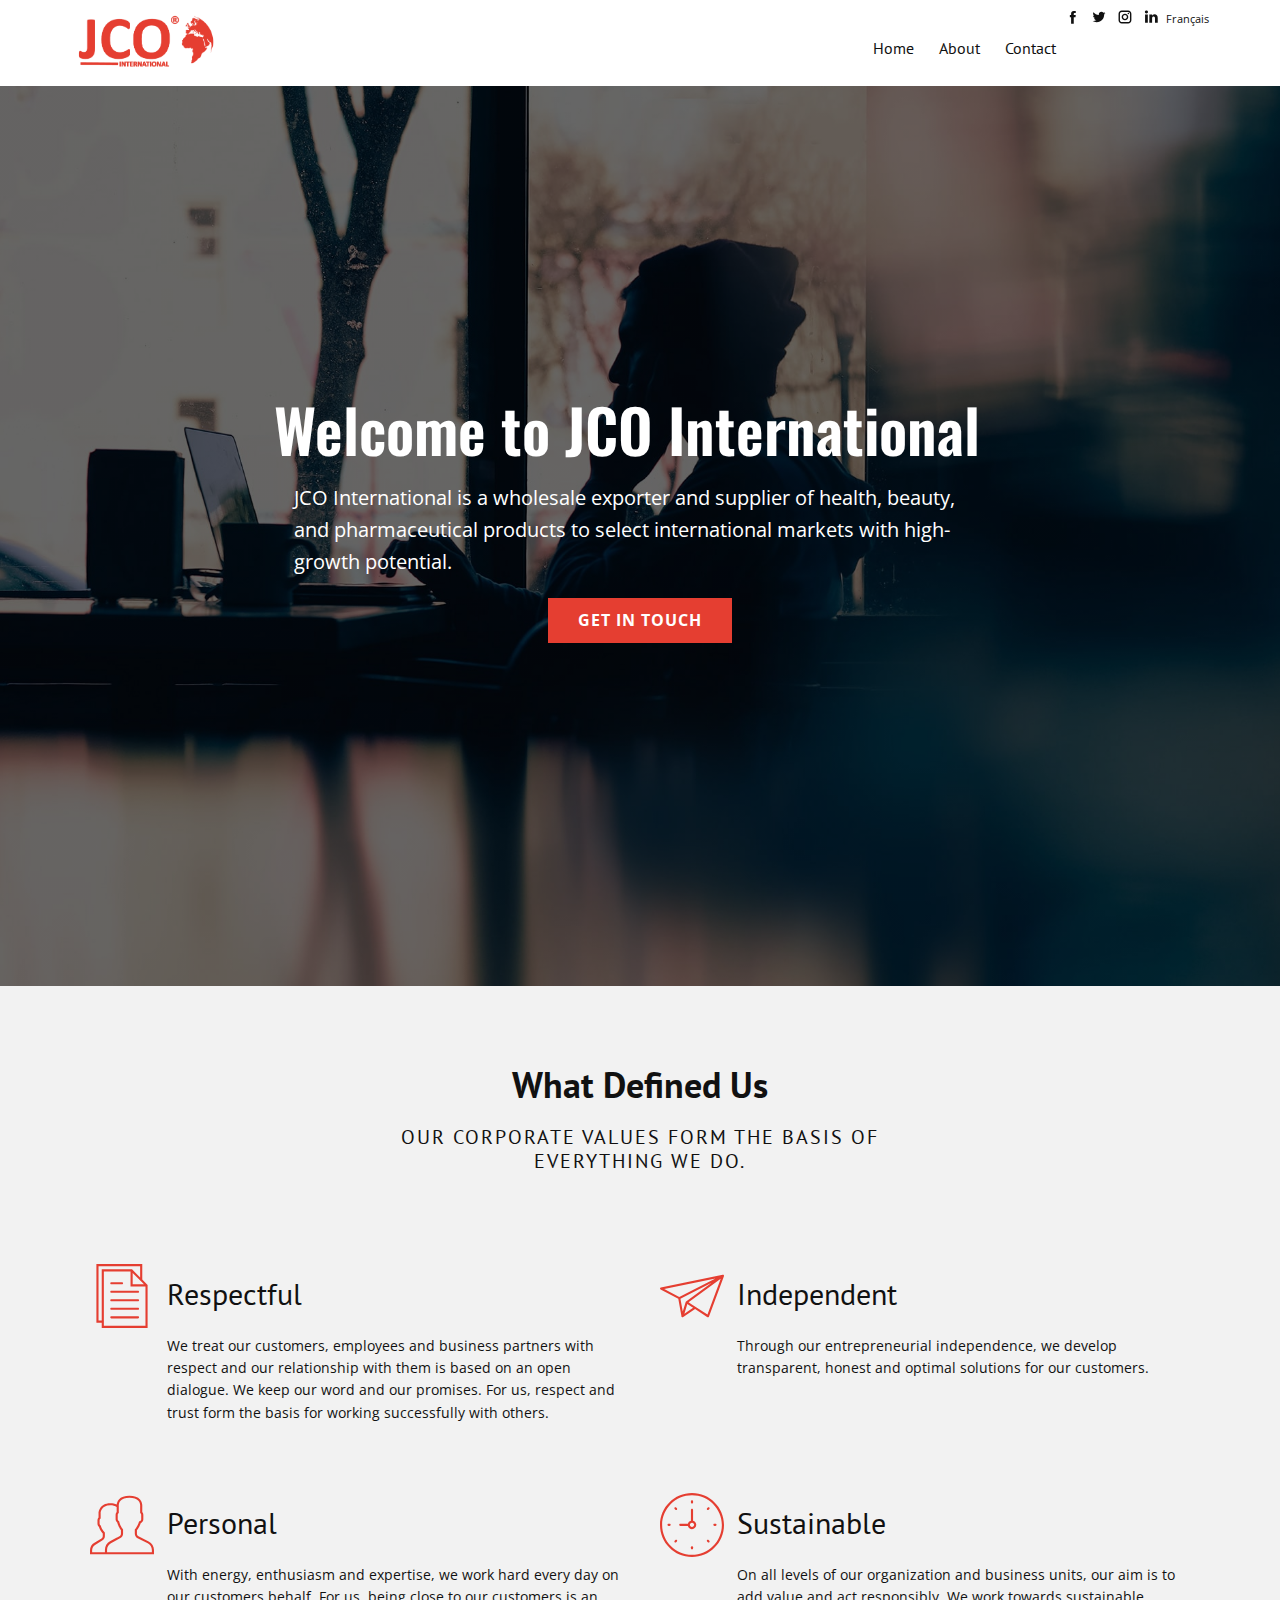
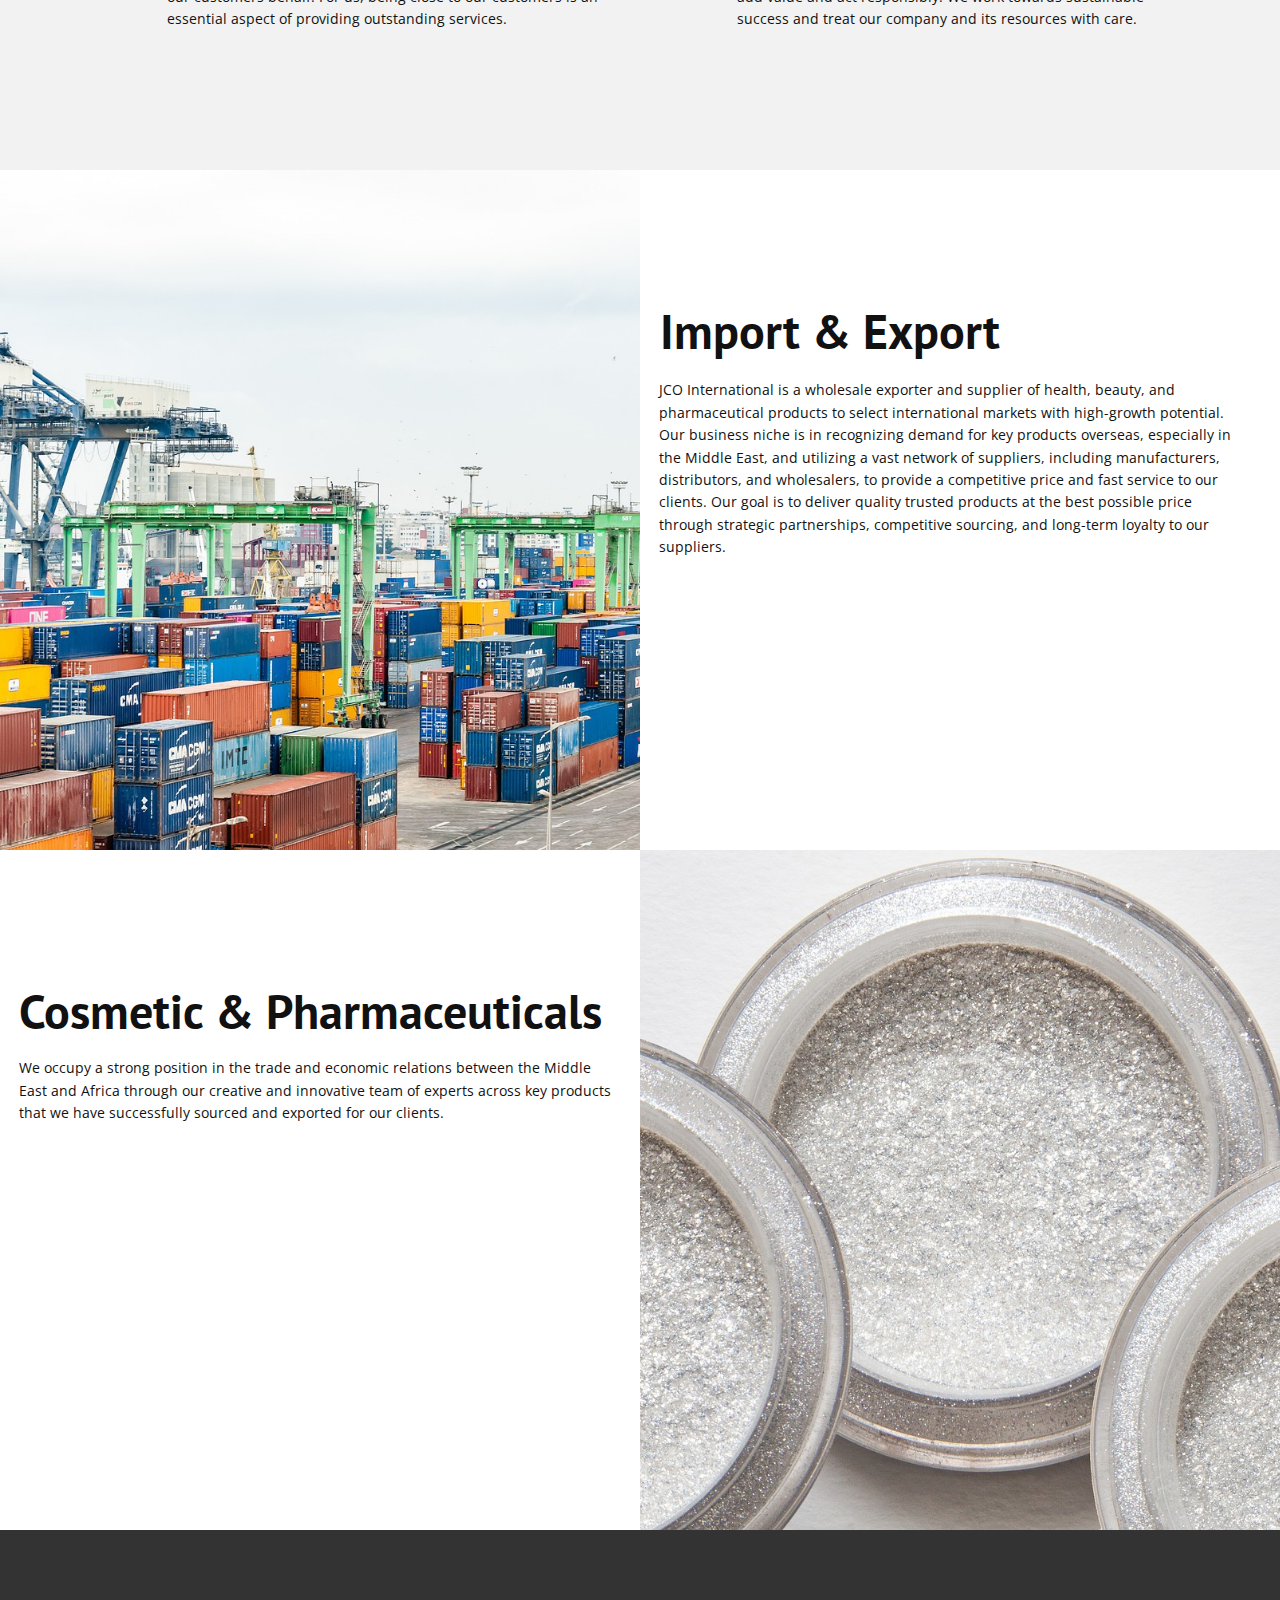
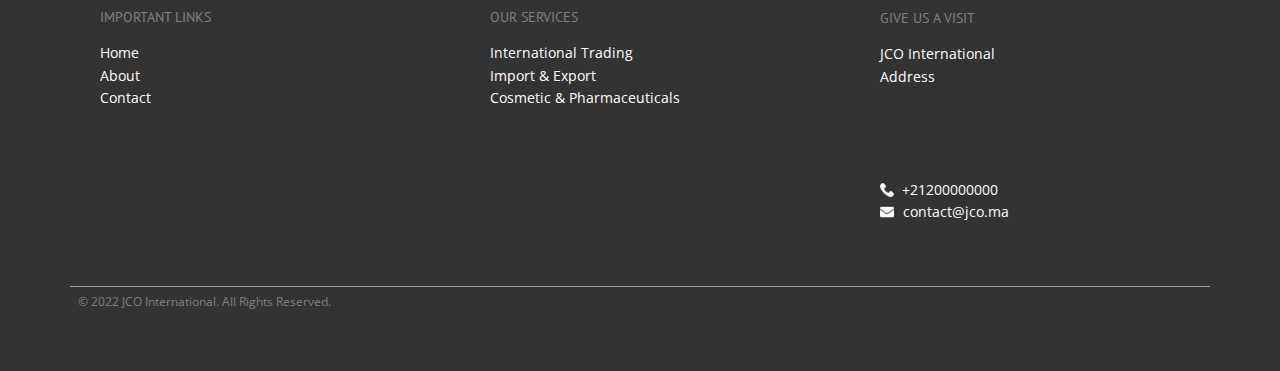
==== about.html @ 20c89792 "Update header" ====
<!DOCTYPE html>
<html style="font-size: 16px;">
  <head>
    <meta name="viewport" content="width=device-width, initial-scale=1.0">
    <meta charset="utf-8">
    <meta name="keywords" content="">
    <meta name="description" content="">
    <meta name="page_type" content="np-template-header-footer-from-plugin">
    <title>JCO International - About</title>
    <link rel="stylesheet" href="nicepage.css" media="screen">
<link rel="stylesheet" href="about.css" media="screen">
    <script class="u-script" type="text/javascript" src="jquery.js" defer=""></script>
    <script class="u-script" type="text/javascript" src="nicepage.js" defer=""></script>
    <link rel="icon" href="images/favicon.ico">
    <link id="u-theme-google-font" rel="stylesheet" href="https://fonts.googleapis.com/css?family=PT+Sans:400,400i,700,700i|Open+Sans:300,300i,400,400i,500,500i,600,600i,700,700i,800,800i">
    <link id="u-page-google-font" rel="stylesheet" href="https://fonts.googleapis.com/css?family=Oswald:200,300,400,500,600,700|PT+Sans:400,400i,700,700i">
    
    
    
    
    
    <script type="application/ld+json">{
		"@context": "http://schema.org",
		"@type": "Organization",
		"name": "jco-ma",
		"logo": "images/logo-globe-red.png",
		"sameAs": []
}</script>
    <meta name="theme-color" content="#e53e31">
    <meta property="og:title" content="JCO International - About">
    <meta property="og:description" content="">
    <meta property="og:type" content="website">
  </head>
  <body class="u-body u-xl-mode"><header class="u-clearfix u-header u-sticky u-sticky-fe37 u-white u-header" id="sec-abe6"><div class="u-clearfix u-sheet u-sheet-1">
        <div class="u-social-icons u-spacing-10 u-social-icons-1">
          <a class="u-social-url" target="_blank" href=""><span class="u-icon u-icon-circle u-social-facebook u-social-icon u-icon-1"><svg class="u-svg-link" preserveAspectRatio="xMidYMin slice" viewBox="0 0 112.2 112.2"><use xmlns:xlink="http://www.w3.org/1999/xlink" xlink:href="#svg-a8d7"></use></svg><svg x="0px" y="0px" viewBox="0 0 112.2 112.2" enable-background="new 0 0 112.2 112.2" xml:space="preserve" id="svg-a8d7" class="u-svg-content"><path d="M75.5,28.8H65.4c-1.5,0-4,0.9-4,4.3v9.4h13.9l-1.5,15.8H61.4v45.1H42.8V58.3h-8.8V42.4h8.8V32.2 c0-7.4,3.4-18.8,18.8-18.8h13.8v15.4H75.5z"></path></svg></span>
          </a>
          <a class="u-social-url" target="_blank" href=""><span class="u-icon u-icon-circle u-social-icon u-social-twitter u-icon-2"><svg class="u-svg-link" preserveAspectRatio="xMidYMin slice" viewBox="0 0 112.2 112.2"><use xmlns:xlink="http://www.w3.org/1999/xlink" xlink:href="#svg-d6cc"></use></svg><svg x="0px" y="0px" viewBox="0 0 112.2 112.2" enable-background="new 0 0 112.2 112.2" xml:space="preserve" id="svg-d6cc" class="u-svg-content"><path d="M92.2,38.2c0,0.8,0,1.6,0,2.3c0,24.3-18.6,52.4-52.6,52.4c-10.6,0.1-20.2-2.9-28.5-8.2 c1.4,0.2,2.9,0.2,4.4,0.2c8.7,0,16.7-2.9,23-7.9c-8.1-0.2-14.9-5.5-17.3-12.8c1.1,0.2,2.4,0.2,3.4,0.2c1.6,0,3.3-0.2,4.8-0.7 c-8.4-1.6-14.9-9.2-14.9-18c0-0.2,0-0.2,0-0.2c2.5,1.4,5.4,2.2,8.4,2.3c-5-3.3-8.3-8.9-8.3-15.4c0-3.4,1-6.5,2.5-9.2 c9.1,11.1,22.7,18.5,38,19.2c-0.2-1.4-0.4-2.8-0.4-4.3c0.1-10,8.3-18.2,18.5-18.2c5.4,0,10.1,2.2,13.5,5.7c4.3-0.8,8.1-2.3,11.7-4.5 c-1.4,4.3-4.3,7.9-8.1,10.1c3.7-0.4,7.3-1.4,10.6-2.9C98.9,32.3,95.7,35.5,92.2,38.2z"></path></svg></span>
          </a>
          <a class="u-social-url" target="_blank" href=""><span class="u-icon u-icon-circle u-social-icon u-social-instagram u-icon-3"><svg class="u-svg-link" preserveAspectRatio="xMidYMin slice" viewBox="0 0 112.2 112.2"><use xmlns:xlink="http://www.w3.org/1999/xlink" xlink:href="#svg-2a62"></use></svg><svg x="0px" y="0px" viewBox="0 0 112.2 112.2" enable-background="new 0 0 112.2 112.2" xml:space="preserve" id="svg-2a62" class="u-svg-content"><path d="M55.9,32.9c-12.8,0-23.2,10.4-23.2,23.2s10.4,23.2,23.2,23.2s23.2-10.4,23.2-23.2S68.7,32.9,55.9,32.9z M55.9,69.4c-7.4,0-13.3-6-13.3-13.3c-0.1-7.4,6-13.3,13.3-13.3s13.3,6,13.3,13.3C69.3,63.5,63.3,69.4,55.9,69.4z"></path><path d="M79.7,26.8c-3,0-5.4,2.5-5.4,5.4s2.5,5.4,5.4,5.4c3,0,5.4-2.5,5.4-5.4S82.7,26.8,79.7,26.8z"></path><path d="M78.2,11H33.5C21,11,10.8,21.3,10.8,33.7v44.7c0,12.6,10.2,22.8,22.7,22.8h44.7c12.6,0,22.7-10.2,22.7-22.7 V33.7C100.8,21.1,90.6,11,78.2,11z M91,78.4c0,7.1-5.8,12.8-12.8,12.8H33.5c-7.1,0-12.8-5.8-12.8-12.8V33.7 c0-7.1,5.8-12.8,12.8-12.8h44.7c7.1,0,12.8,5.8,12.8,12.8V78.4z"></path></svg></span>
          </a>
          <a class="u-social-url" target="_blank" href=""><span class="u-icon u-icon-circle u-social-icon u-social-linkedin u-icon-4"><svg class="u-svg-link" preserveAspectRatio="xMidYMin slice" viewBox="0 0 112.2 112.2"><use xmlns:xlink="http://www.w3.org/1999/xlink" xlink:href="#svg-a691"></use></svg><svg x="0px" y="0px" viewBox="0 0 112.2 112.2" enable-background="new 0 0 112.2 112.2" xml:space="preserve" id="svg-a691" class="u-svg-content"><path d="M33.8,96.8H14.5v-58h19.3V96.8z M24.1,30.9L24.1,30.9c-6.6,0-10.8-4.5-10.8-10.1c0-5.8,4.3-10.1,10.9-10.1 S34.9,15,35.1,20.8C35.1,26.4,30.8,30.9,24.1,30.9z M103.3,96.8H84.1v-31c0-7.8-2.7-13.1-9.8-13.1c-5.3,0-8.5,3.6-9.9,7.1 c-0.6,1.3-0.6,3-0.6,4.8V97H44.5c0,0,0.3-52.6,0-58h19.3v8.2c2.6-3.9,7.2-9.6,17.4-9.6c12.7,0,22.2,8.4,22.2,26.1V96.8z"></path></svg></span>
          </a>
        </div>
        <a href="/" class="u-active-none u-border-none u-btn u-button-link u-button-style u-hover-none u-none u-btn-1">Français</a>
        <a href="/" class="u-image u-logo u-image-1" data-image-width="1685" data-image-height="687" title="JCO International">
          <img src="images/logo-globe-red.png" class="u-logo-image u-logo-image-1">
        </a>
        <nav class="u-align-left u-menu u-menu-dropdown u-offcanvas u-menu-1">
          <div class="menu-collapse u-custom-font u-font-pt-sans" style="">
            <a class="u-button-style u-custom-text-hover-color u-nav-link" href="#" style="padding: 4px 10px; font-size: calc(1em + 8px);">
              <svg class="u-svg-link" preserveAspectRatio="xMidYMin slice" viewBox="0 0 302 302" style=""><use xmlns:xlink="http://www.w3.org/1999/xlink" xlink:href="#svg-bc4f"></use></svg>
              <svg xmlns="http://www.w3.org/2000/svg" xmlns:xlink="http://www.w3.org/1999/xlink" version="1.1" id="svg-bc4f" x="0px" y="0px" viewBox="0 0 302 302" style="enable-background:new 0 0 302 302;" xml:space="preserve" class="u-svg-content"><g><rect y="36" width="302" height="30"></rect><rect y="236" width="302" height="30"></rect><rect y="136" width="302" height="30"></rect>
</g><g></g><g></g><g></g><g></g><g></g><g></g><g></g><g></g><g></g><g></g><g></g><g></g><g></g><g></g><g></g></svg>
            </a>
          </div>
          <div class="u-custom-menu u-nav-container">
            <ul class="u-custom-font u-font-pt-sans u-nav u-spacing-25 u-unstyled u-nav-1"><li class="u-nav-item"><a class="u-button-style u-nav-link" href="index.html" style="padding: 8px 0px;">Home</a>
</li><li class="u-nav-item"><a class="u-button-style u-nav-link" href="about.html" style="padding: 8px 0px;">About</a>
</li><li class="u-nav-item"><a class="u-button-style u-nav-link" href="contact.html" style="padding: 8px 0px;">Contact</a>
</li></ul>
          </div>
          <div class="u-custom-menu u-nav-container-collapse">
            <div class="u-align-center u-black u-container-style u-inner-container-layout u-opacity u-opacity-95 u-sidenav">
              <div class="u-inner-container-layout u-sidenav-overflow">
                <div class="u-menu-close"></div>
                <ul class="u-align-center u-nav u-popupmenu-items u-unstyled u-nav-2"><li class="u-nav-item"><a class="u-button-style u-nav-link" href="index.html">Home</a>
</li><li class="u-nav-item"><a class="u-button-style u-nav-link" href="about.html">About</a>
</li><li class="u-nav-item"><a class="u-button-style u-nav-link" href="contact.html">Contact</a>
</li></ul>
              </div>
            </div>
            <div class="u-black u-menu-overlay u-opacity u-opacity-70"></div>
          </div>
        </nav>
      </div><style class="u-sticky-style" data-style-id="fe37">.u-sticky-fixed.u-sticky-fe37:before, .u-body.u-sticky-fixed .u-sticky-fe37:before {
border-width: 1px !important; border-color: #eaeaea !important; borders: bottom !important
}</style></header> 
    <section class="u-clearfix u-image u-shading u-valign-middle-md u-valign-middle-sm u-valign-middle-xs u-section-1" id="sec-d213" data-image-width="1980" data-image-height="1320">
      <div class="u-clearfix u-sheet u-valign-middle u-sheet-1">
        <div class="u-align-left u-container-style u-expanded-width-xs u-group u-group-1">
          <div class="u-container-layout u-container-layout-1">
            <h1 class="u-custom-font u-font-oswald u-text u-title u-text-1">Welcome to JCO International</h1>
            <p class="u-large-text u-text u-text-variant u-text-2"> JCO International is a wholesale exporter and supplier of health, beauty, and pharmaceutical products to select international markets with high-growth potential.</p>
            <a href="contact.html" data-page-id="67219353" class="u-btn u-button-style u-hover-palette-1-dark-1 u-palette-1-base u-btn-1">Get in touch</a>
          </div>
        </div>
      </div>
    </section>
    <section class="u-clearfix u-grey-5 u-section-2" id="sec-77ea">
      <div class="u-clearfix u-sheet u-sheet-1">
        <div class="u-align-center u-container-style u-group u-group-1">
          <div class="u-container-layout u-valign-middle u-container-layout-1">
            <h2 class="u-text u-text-1"> What Defined Us</h2>
            <h4 class="u-text u-text-2">Our corporate values form the basis of everything we do.</h4>
          </div>
        </div>
        <div class="u-clearfix u-expanded-width u-layout-wrap u-layout-wrap-1">
          <div class="u-layout">
            <div class="u-layout-col">
              <div class="u-size-30">
                <div class="u-layout-row">
                  <div class="u-container-style u-layout-cell u-left-cell u-size-30 u-layout-cell-1">
                    <div class="u-container-layout u-valign-top"><span class="u-icon u-icon-circle u-text-palette-1-base u-icon-1"><svg class="u-svg-link" preserveAspectRatio="xMidYMin slice" viewBox="0 0 60 60" style=""><use xmlns:xlink="http://www.w3.org/1999/xlink" xlink:href="#svg-6475"></use></svg><svg class="u-svg-content" viewBox="0 0 60 60" x="0px" y="0px" id="svg-6475" style="enable-background:new 0 0 60 60;"><g><path d="M45,25H20c-0.552,0-1,0.447-1,1s0.448,1,1,1h25c0.552,0,1-0.447,1-1S45.552,25,45,25z"></path><path d="M20,19h10c0.552,0,1-0.447,1-1s-0.448-1-1-1H20c-0.552,0-1,0.447-1,1S19.448,19,20,19z"></path><path d="M45,33H20c-0.552,0-1,0.447-1,1s0.448,1,1,1h25c0.552,0,1-0.447,1-1S45.552,33,45,33z"></path><path d="M45,41H20c-0.552,0-1,0.447-1,1s0.448,1,1,1h25c0.552,0,1-0.447,1-1S45.552,41,45,41z"></path><path d="M45,49H20c-0.552,0-1,0.447-1,1s0.448,1,1,1h25c0.552,0,1-0.447,1-1S45.552,49,45,49z"></path><path d="M49,14.586V0H6v55h5v5h43V19.586L49,14.586z M40,8.414l9,9L50.586,19H40V8.414z M8,53V2h39v10.586L39.414,5H11v48H8z    M13,58v-3V7h25v14h14v37H13z"></path>
</g></svg></span>
                      <h2 class="u-text u-text-3">Respectful</h2>
                      <p class="u-text u-text-4">We treat our customers, employees and business partners with respect and our relationship with them is based on an open dialogue. We keep our word and our promises. For us, respect and trust form the basis for working
                                            successfully with others.</p>
                    </div>
                  </div>
                  <div class="u-container-style u-layout-cell u-right-cell u-size-30 u-layout-cell-2">
                    <div class="u-container-layout u-valign-top"><span class="u-icon u-icon-circle u-text-palette-1-base u-icon-2"><svg class="u-svg-link" preserveAspectRatio="xMidYMin slice" viewBox="0 0 60.062 60.062" style=""><use xmlns:xlink="http://www.w3.org/1999/xlink" xlink:href="#svg-dc50"></use></svg><svg class="u-svg-content" viewBox="0 0 60.062 60.062" x="0px" y="0px" id="svg-dc50" style="enable-background:new 0 0 60.062 60.062;"><path d="M60.046,11.196c0.004-0.024,0.011-0.048,0.013-0.072c0.007-0.074-0.001-0.149-0.01-0.224  c-0.002-0.019,0.001-0.037-0.002-0.056c-0.018-0.099-0.051-0.196-0.1-0.289c-0.008-0.016-0.019-0.031-0.028-0.047  c-0.002-0.002-0.002-0.005-0.003-0.008c-0.001-0.002-0.004-0.003-0.005-0.006c-0.007-0.011-0.013-0.023-0.02-0.033  c-0.062-0.091-0.137-0.166-0.221-0.23c-0.019-0.014-0.041-0.022-0.061-0.035c-0.074-0.049-0.152-0.089-0.236-0.116  c-0.037-0.012-0.074-0.018-0.112-0.025c-0.073-0.015-0.146-0.022-0.222-0.02c-0.04,0.001-0.078,0.003-0.118,0.009  c-0.026,0.004-0.051,0-0.077,0.006L0.798,22.046c-0.413,0.086-0.729,0.421-0.788,0.839s0.15,0.828,0.523,1.025l16.632,8.773  l2.917,16.187c-0.002,0.012,0.001,0.025,0,0.037c-0.01,0.08-0.011,0.158-0.001,0.237c0.005,0.04,0.01,0.078,0.02,0.117  c0.023,0.095,0.06,0.184,0.11,0.268c0.01,0.016,0.01,0.035,0.021,0.051c0.003,0.005,0.008,0.009,0.012,0.013  c0.013,0.019,0.031,0.034,0.046,0.053c0.047,0.058,0.096,0.111,0.152,0.156c0.009,0.007,0.015,0.018,0.025,0.025  c0.015,0.011,0.032,0.014,0.047,0.024c0.061,0.04,0.124,0.073,0.191,0.099c0.027,0.01,0.052,0.022,0.08,0.03  c0.09,0.026,0.183,0.044,0.277,0.044c0.001,0,0.002,0,0.003,0h0c0,0,0,0,0,0c0.004,0,0.008-0.002,0.012-0.002  c0.017,0.001,0.034,0.002,0.051,0.002c0.277,0,0.527-0.124,0.712-0.315l11.079-7.386l11.6,7.54c0.164,0.106,0.354,0.161,0.545,0.161  c0.105,0,0.212-0.017,0.315-0.051c0.288-0.096,0.518-0.318,0.623-0.604l13.996-37.989c0.013-0.034,0.024-0.069,0.033-0.105  c0.004-0.015,0.005-0.03,0.008-0.044C60.042,11.22,60.044,11.208,60.046,11.196z M48.464,17.579L24.471,35.22  c-0.039,0.029-0.07,0.065-0.104,0.099c-0.013,0.012-0.026,0.022-0.037,0.035c-0.021,0.023-0.04,0.046-0.059,0.071  c-0.018,0.024-0.032,0.049-0.048,0.074c-0.037,0.06-0.068,0.122-0.092,0.188c-0.005,0.013-0.013,0.023-0.017,0.036  c-0.001,0.004-0.005,0.006-0.006,0.01l-2.75,8.937l-2.179-12.091L48.464,17.579z M22.908,46.594l2.726-9.004l4.244,2.759  l1.214,0.789l-4.124,2.749L22.908,46.594z M52.044,13.498L18.071,30.899l-14.14-7.458L52.044,13.498z M44.559,47.504L29.154,37.492  l-2.333-1.517l30.154-22.172L44.559,47.504z"></path></svg></span>
                      <h2 class="u-text u-text-5">Independent</h2>
                      <p class="u-text u-text-6">Through our entrepreneurial independence, we develop transparent, honest and optimal solutions for our customers.</p>
                    </div>
                  </div>
                </div>
              </div>
              <div class="u-size-30">
                <div class="u-layout-row">
                  <div class="u-container-style u-layout-cell u-left-cell u-size-30 u-layout-cell-3">
                    <div class="u-container-layout u-valign-top"><span class="u-icon u-icon-circle u-text-palette-1-base u-icon-3"><svg class="u-svg-link" preserveAspectRatio="xMidYMin slice" viewBox="0 0 60 60" style=""><use xmlns:xlink="http://www.w3.org/1999/xlink" xlink:href="#svg-55d1"></use></svg><svg class="u-svg-content" viewBox="0 0 60 60" x="0px" y="0px" id="svg-55d1" style="enable-background:new 0 0 60 60;"><path d="M55.014,45.389l-9.553-4.776C44.56,40.162,44,39.256,44,38.248v-3.381c0.229-0.28,0.47-0.599,0.719-0.951  c1.239-1.75,2.232-3.698,2.954-5.799C49.084,27.47,50,26.075,50,24.5v-4c0-0.963-0.36-1.896-1-2.625v-5.319  c0.056-0.55,0.276-3.824-2.092-6.525C44.854,3.688,41.521,2.5,37,2.5s-7.854,1.188-9.908,3.53c-1.435,1.637-1.918,3.481-2.064,4.805  C23.314,9.949,21.294,9.5,19,9.5c-10.389,0-10.994,8.855-11,9v4.579c-0.648,0.706-1,1.521-1,2.33v3.454  c0,1.079,0.483,2.085,1.311,2.765c0.825,3.11,2.854,5.46,3.644,6.285v2.743c0,0.787-0.428,1.509-1.171,1.915l-6.653,4.173  C1.583,48.134,0,50.801,0,53.703V57.5h14h2h44v-4.043C60,50.019,58.089,46.927,55.014,45.389z M14,53.262V55.5H2v-1.797  c0-2.17,1.184-4.164,3.141-5.233l6.652-4.173c1.333-0.727,2.161-2.121,2.161-3.641v-3.591l-0.318-0.297  c-0.026-0.024-2.683-2.534-3.468-5.955l-0.091-0.396l-0.342-0.22C9.275,29.899,9,29.4,9,28.863v-3.454  c0-0.36,0.245-0.788,0.671-1.174L10,23.938l-0.002-5.38C10.016,18.271,10.537,11.5,19,11.5c2.393,0,4.408,0.553,6,1.644v4.731  c-0.64,0.729-1,1.662-1,2.625v4c0,0.304,0.035,0.603,0.101,0.893c0.027,0.116,0.081,0.222,0.118,0.334  c0.055,0.168,0.099,0.341,0.176,0.5c0.001,0.002,0.002,0.003,0.003,0.005c0.256,0.528,0.629,1,1.099,1.377  c0.005,0.019,0.011,0.036,0.016,0.054c0.06,0.229,0.123,0.457,0.191,0.68l0.081,0.261c0.014,0.046,0.031,0.093,0.046,0.139  c0.035,0.108,0.069,0.215,0.105,0.321c0.06,0.175,0.123,0.356,0.196,0.553c0.031,0.082,0.065,0.156,0.097,0.237  c0.082,0.209,0.164,0.411,0.25,0.611c0.021,0.048,0.039,0.1,0.06,0.147l0.056,0.126c0.026,0.058,0.053,0.11,0.079,0.167  c0.098,0.214,0.194,0.421,0.294,0.621c0.016,0.032,0.031,0.067,0.047,0.099c0.063,0.125,0.126,0.243,0.189,0.363  c0.108,0.206,0.214,0.4,0.32,0.588c0.052,0.092,0.103,0.182,0.154,0.269c0.144,0.246,0.281,0.472,0.414,0.682  c0.029,0.045,0.057,0.092,0.085,0.135c0.242,0.375,0.452,0.679,0.626,0.916c0.046,0.063,0.086,0.117,0.125,0.17  c0.022,0.029,0.052,0.071,0.071,0.097v3.309c0,0.968-0.528,1.856-1.377,2.32l-2.646,1.443l-0.461-0.041l-0.188,0.395l-5.626,3.069  C15.801,46.924,14,49.958,14,53.262z M58,55.5H16v-2.238c0-2.571,1.402-4.934,3.659-6.164l8.921-4.866  C30.073,41.417,31,39.854,31,38.155v-4.018v-0.001l-0.194-0.232l-0.038-0.045c-0.002-0.003-0.064-0.078-0.165-0.21  c-0.006-0.008-0.012-0.016-0.019-0.024c-0.053-0.069-0.115-0.152-0.186-0.251c-0.001-0.002-0.002-0.003-0.003-0.005  c-0.149-0.207-0.336-0.476-0.544-0.8c-0.005-0.007-0.009-0.015-0.014-0.022c-0.098-0.153-0.202-0.32-0.308-0.497  c-0.008-0.013-0.016-0.026-0.024-0.04c-0.226-0.379-0.466-0.808-0.705-1.283c0,0-0.001-0.001-0.001-0.002  c-0.127-0.255-0.254-0.523-0.378-0.802l0,0c-0.017-0.039-0.035-0.077-0.052-0.116h0c-0.055-0.125-0.11-0.256-0.166-0.391  c-0.02-0.049-0.04-0.1-0.06-0.15c-0.052-0.131-0.105-0.263-0.161-0.414c-0.102-0.272-0.198-0.556-0.29-0.849l-0.055-0.178  c-0.006-0.02-0.013-0.04-0.019-0.061c-0.094-0.316-0.184-0.639-0.26-0.971l-0.091-0.396l-0.341-0.22  C26.346,25.803,26,25.176,26,24.5v-4c0-0.561,0.238-1.084,0.67-1.475L27,18.728V12.5v-0.354l-0.027-0.021  c-0.034-0.722,0.009-2.935,1.623-4.776C30.253,5.458,33.081,4.5,37,4.5c3.905,0,6.727,0.951,8.386,2.828  c1.947,2.201,1.625,5.017,1.623,5.041L47,18.728l0.33,0.298C47.762,19.416,48,19.939,48,20.5v4c0,0.873-0.572,1.637-1.422,1.899  l-0.498,0.153l-0.16,0.495c-0.669,2.081-1.622,4.003-2.834,5.713c-0.297,0.421-0.586,0.794-0.837,1.079L42,34.123v4.125  c0,1.77,0.983,3.361,2.566,4.153l9.553,4.776C56.513,48.374,58,50.78,58,53.457V55.5z"></path></svg></span>
                      <h2 class="u-text u-text-7">Personal</h2>
                      <p class="u-text u-text-8">With energy, enthusiasm and expertise, we work hard every day on our customers behalf. For us, being close to our customers is an essential aspect of providing outstanding services.</p>
                    </div>
                  </div>
                  <div class="u-container-style u-layout-cell u-right-cell u-size-30 u-layout-cell-4">
                    <div class="u-container-layout u-valign-top"><span class="u-icon u-icon-circle u-text-palette-1-base u-icon-4"><svg class="u-svg-link" preserveAspectRatio="xMidYMin slice" viewBox="0 0 60 60" style=""><use xmlns:xlink="http://www.w3.org/1999/xlink" xlink:href="#svg-e6ef"></use></svg><svg class="u-svg-content" viewBox="0 0 60 60" x="0px" y="0px" id="svg-e6ef" style="enable-background:new 0 0 60 60;"><g><path d="M30,0C13.458,0,0,13.458,0,30s13.458,30,30,30s30-13.458,30-30S46.542,0,30,0z M30,58C14.561,58,2,45.439,2,30   S14.561,2,30,2s28,12.561,28,28S45.439,58,30,58z"></path><path d="M31,26.021V15.879c0-0.553-0.448-1-1-1s-1,0.447-1,1v10.142c-1.399,0.364-2.494,1.459-2.858,2.858H19c-0.552,0-1,0.447-1,1   s0.448,1,1,1h7.142c0.447,1.72,2,3,3.858,3c2.206,0,4-1.794,4-4C34,28.02,32.72,26.468,31,26.021z M30,31.879c-1.103,0-2-0.897-2-2   s0.897-2,2-2s2,0.897,2,2S31.103,31.879,30,31.879z"></path><path d="M30,9.879c0.552,0,1-0.447,1-1v-1c0-0.553-0.448-1-1-1s-1,0.447-1,1v1C29,9.432,29.448,9.879,30,9.879z"></path><path d="M30,49.879c-0.552,0-1,0.447-1,1v1c0,0.553,0.448,1,1,1s1-0.447,1-1v-1C31,50.326,30.552,49.879,30,49.879z"></path><path d="M52,28.879h-1c-0.552,0-1,0.447-1,1s0.448,1,1,1h1c0.552,0,1-0.447,1-1S52.552,28.879,52,28.879z"></path><path d="M9,28.879H8c-0.552,0-1,0.447-1,1s0.448,1,1,1h1c0.552,0,1-0.447,1-1S9.552,28.879,9,28.879z"></path><path d="M44.849,13.615l-0.707,0.707c-0.391,0.391-0.391,1.023,0,1.414c0.195,0.195,0.451,0.293,0.707,0.293   s0.512-0.098,0.707-0.293l0.707-0.707c0.391-0.391,0.391-1.023,0-1.414S45.24,13.225,44.849,13.615z"></path><path d="M14.444,44.021l-0.707,0.707c-0.391,0.391-0.391,1.023,0,1.414c0.195,0.195,0.451,0.293,0.707,0.293   s0.512-0.098,0.707-0.293l0.707-0.707c0.391-0.391,0.391-1.023,0-1.414S14.834,43.631,14.444,44.021z"></path><path d="M45.556,44.021c-0.391-0.391-1.023-0.391-1.414,0s-0.391,1.023,0,1.414l0.707,0.707c0.195,0.195,0.451,0.293,0.707,0.293   s0.512-0.098,0.707-0.293c0.391-0.391,0.391-1.023,0-1.414L45.556,44.021z"></path><path d="M15.151,13.615c-0.391-0.391-1.023-0.391-1.414,0s-0.391,1.023,0,1.414l0.707,0.707c0.195,0.195,0.451,0.293,0.707,0.293   s0.512-0.098,0.707-0.293c0.391-0.391,0.391-1.023,0-1.414L15.151,13.615z"></path>
</g></svg></span>
                      <h2 class="u-text u-text-9">Sustainable</h2>
                      <p class="u-text u-text-10">On all levels of our organization and business units, our aim is to add value and act responsibly. We work towards sustainable success and treat our company and its resources with care.</p>
                    </div>
                  </div>
                </div>
              </div>
            </div>
          </div>
        </div>
      </div>
    </section>
    <section class="u-clearfix u-section-3" id="sec-861c">
      <div class="u-clearfix u-expanded-width u-layout-wrap u-layout-wrap-1">
        <div class="u-layout">
          <div class="u-layout-row">
            <div class="u-container-style u-image u-layout-cell u-left-cell u-size-30 u-image-1" data-image-width="1280" data-image-height="852">
              <div class="u-container-layout u-container-layout-1"></div>
            </div>
            <div class="u-container-style u-layout-cell u-right-cell u-size-30 u-layout-cell-2">
              <div class="u-container-layout u-container-layout-2">
                <h2 class="u-text u-text-1">Import &amp; Export</h2>
                <p class="u-text u-text-2"> JCO International is a wholesale exporter and supplier of health, beauty, and pharmaceutical products to select international markets with high-growth potential. Our business niche is in recognizing demand for key products overseas, especially in the Middle East, and utilizing a vast network of suppliers, including manufacturers, distributors, and wholesalers, to provide a competitive price and fast service to our clients.  Our goal is to deliver quality trusted products at the best possible price through strategic partnerships, competitive sourcing, and long-term loyalty to our suppliers. <br>
                </p>
              </div>
            </div>
          </div>
        </div>
      </div>
    </section>
    <section class="u-clearfix u-valign-middle-sm u-valign-middle-xs u-section-4" id="sec-414f">
      <div class="u-clearfix u-expanded-width u-layout-wrap u-layout-wrap-1">
        <div class="u-layout">
          <div class="u-layout-row">
            <div class="u-container-style u-layout-cell u-left-cell u-shape-rectangle u-size-30 u-layout-cell-1">
              <div class="u-container-layout u-container-layout-1">
                <h2 class="u-text u-text-1"> Cosmetic &amp; Pharmaceuticals</h2>
                <p class="u-text u-text-2"> We occupy a strong position in the trade and economic relations between the Middle East and Africa through our creative and innovative team of experts across key products that we have successfully sourced and exported for our clients.<br>
                </p>
              </div>
            </div>
            <div class="u-container-style u-image u-layout-cell u-right-cell u-size-30 u-image-1" data-image-width="150" data-image-height="100">
              <div class="u-container-layout u-container-layout-2"></div>
            </div>
          </div>
        </div>
      </div>
    </section>
    
    
    <footer class="u-clearfix u-footer u-grey-80" id="sec-b372"><div class="u-clearfix u-sheet u-sheet-1">
        <div class="u-clearfix u-expanded-width u-gutter-30 u-layout-wrap u-layout-wrap-1">
          <div class="u-gutter-0 u-layout">
            <div class="u-layout-row">
              <div class="u-align-left u-container-style u-layout-cell u-left-cell u-size-20 u-size-20-md u-layout-cell-1">
                <div class="u-container-layout u-valign-top u-container-layout-1"><!--position-->
                  <div data-position="" class="u-position u-position-1"><!--block-->
                    <div class="u-block">
                      <div class="u-block-container u-clearfix"><!--block_header-->
                        <h5 class="u-block-header u-text u-text-grey-50 u-text-1"><!--block_header_content--> IMPORTANT LINKS<br>
                          <br><!--/block_header_content-->
                        </h5><!--/block_header--><!--block_content-->
                        <div class="u-block-content u-text u-text-2"><!--block_content_content-->
                          <a href="index.html" data-page-id="212886528" class="u-active-none u-border-none u-btn u-button-link u-button-style u-hover-none u-none u-text-body-alt-color u-btn-1">Home</a>
                          <br>
                          <a href="about.html" data-page-id="93799523" class="u-active-none u-border-none u-btn u-button-link u-button-style u-hover-none u-none u-text-body-alt-color u-btn-2">About</a>
                          <br>
                          <a href="contact.html" data-page-id="67219353" class="u-active-none u-border-none u-btn u-button-link u-button-style u-hover-none u-none u-text-body-alt-color u-btn-3">Contact</a><!--/block_content_content-->
                        </div><!--/block_content-->
                      </div>
                    </div><!--/block-->
                  </div><!--/position-->
                </div>
              </div>
              <div class="u-align-left u-container-style u-layout-cell u-size-20 u-size-20-md u-layout-cell-2">
                <div class="u-container-layout u-valign-top u-container-layout-2"><!--position-->
                  <div data-position="" class="u-position u-position-2"><!--block-->
                    <div class="u-block">
                      <div class="u-block-container u-clearfix"><!--block_header-->
                        <h5 class="u-block-header u-text u-text-grey-50 u-text-3"><!--block_header_content--> OUR SERVICES<br>
                          <br><!--/block_header_content-->
                        </h5><!--/block_header--><!--block_content-->
                        <div class="u-block-content u-text u-text-4"><!--block_content_content-->International Trading<br>Import &amp; Export<br> Cosmetic &amp; Pharmaceuticals<br><!--/block_content_content-->
                        </div><!--/block_content-->
                      </div>
                    </div><!--/block-->
                  </div><!--/position-->
                </div>
              </div>
              <div class="u-align-left u-container-style u-layout-cell u-right-cell u-size-20 u-size-20-md u-layout-cell-3">
                <div class="u-container-layout u-container-layout-3"><!--position-->
                  <div data-position="" class="u-position u-position-3"><!--block-->
                    <div class="u-block">
                      <div class="u-block-container u-clearfix"><!--block_header-->
                        <h5 class="u-block-header u-text u-text-grey-50 u-text-5"><!--block_header_content--> GIVE US A VISIT<br>
                          <br><!--/block_header_content-->
                        </h5><!--/block_header--><!--block_content-->
                        <div class="u-block-content u-text u-text-6"><!--block_content_content-->JCO International<br>Address<br>
                          <br>
                          <br>
                          <br>
                          <br><!--/block_content_content-->
                        </div><!--/block_content-->
                      </div>
                    </div><!--/block-->
                  </div><!--/position-->
                  <div class="u-clearfix u-group-elements u-group-elements-1">
                    <p class="u-text u-text-7"> +21200000000</p><span class="u-align-left u-file-icon u-icon u-text-white u-icon-1"><img src="images/3.png" alt=""></span>
                  </div>
                  <p class="u-text u-text-default u-text-8"> contact@jco.ma</p><span class="u-file-icon u-icon u-text-white u-icon-2"><img src="images/4.png" alt=""></span>
                </div>
              </div>
            </div>
          </div>
        </div>
        <div class="u-border-1 u-border-white u-expanded-width u-line u-line-horizontal u-opacity u-opacity-50 u-line-1"></div>
        <p class="u-text u-text-default u-text-grey-50 u-text-9"> © 2022 JCO International. All Rights Reserved.</p>
      </div></footer>
  </body>
</html>
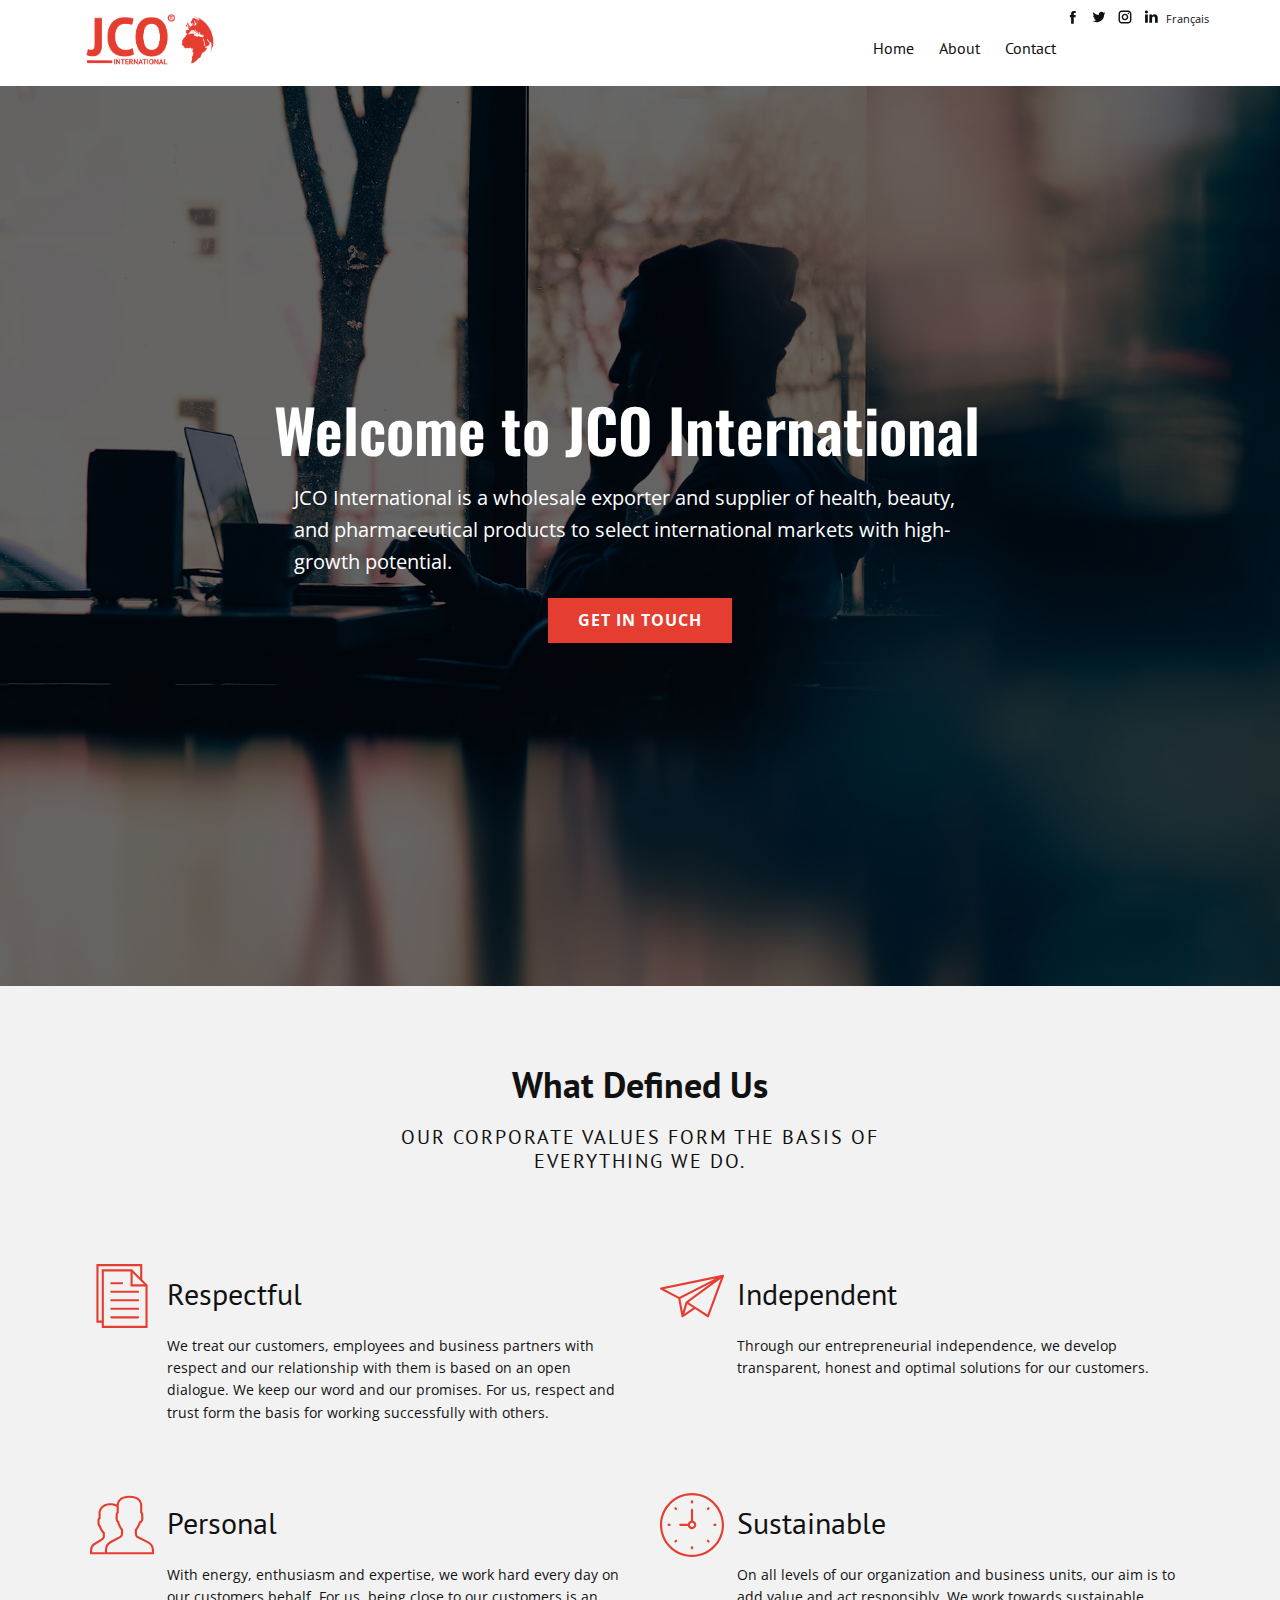
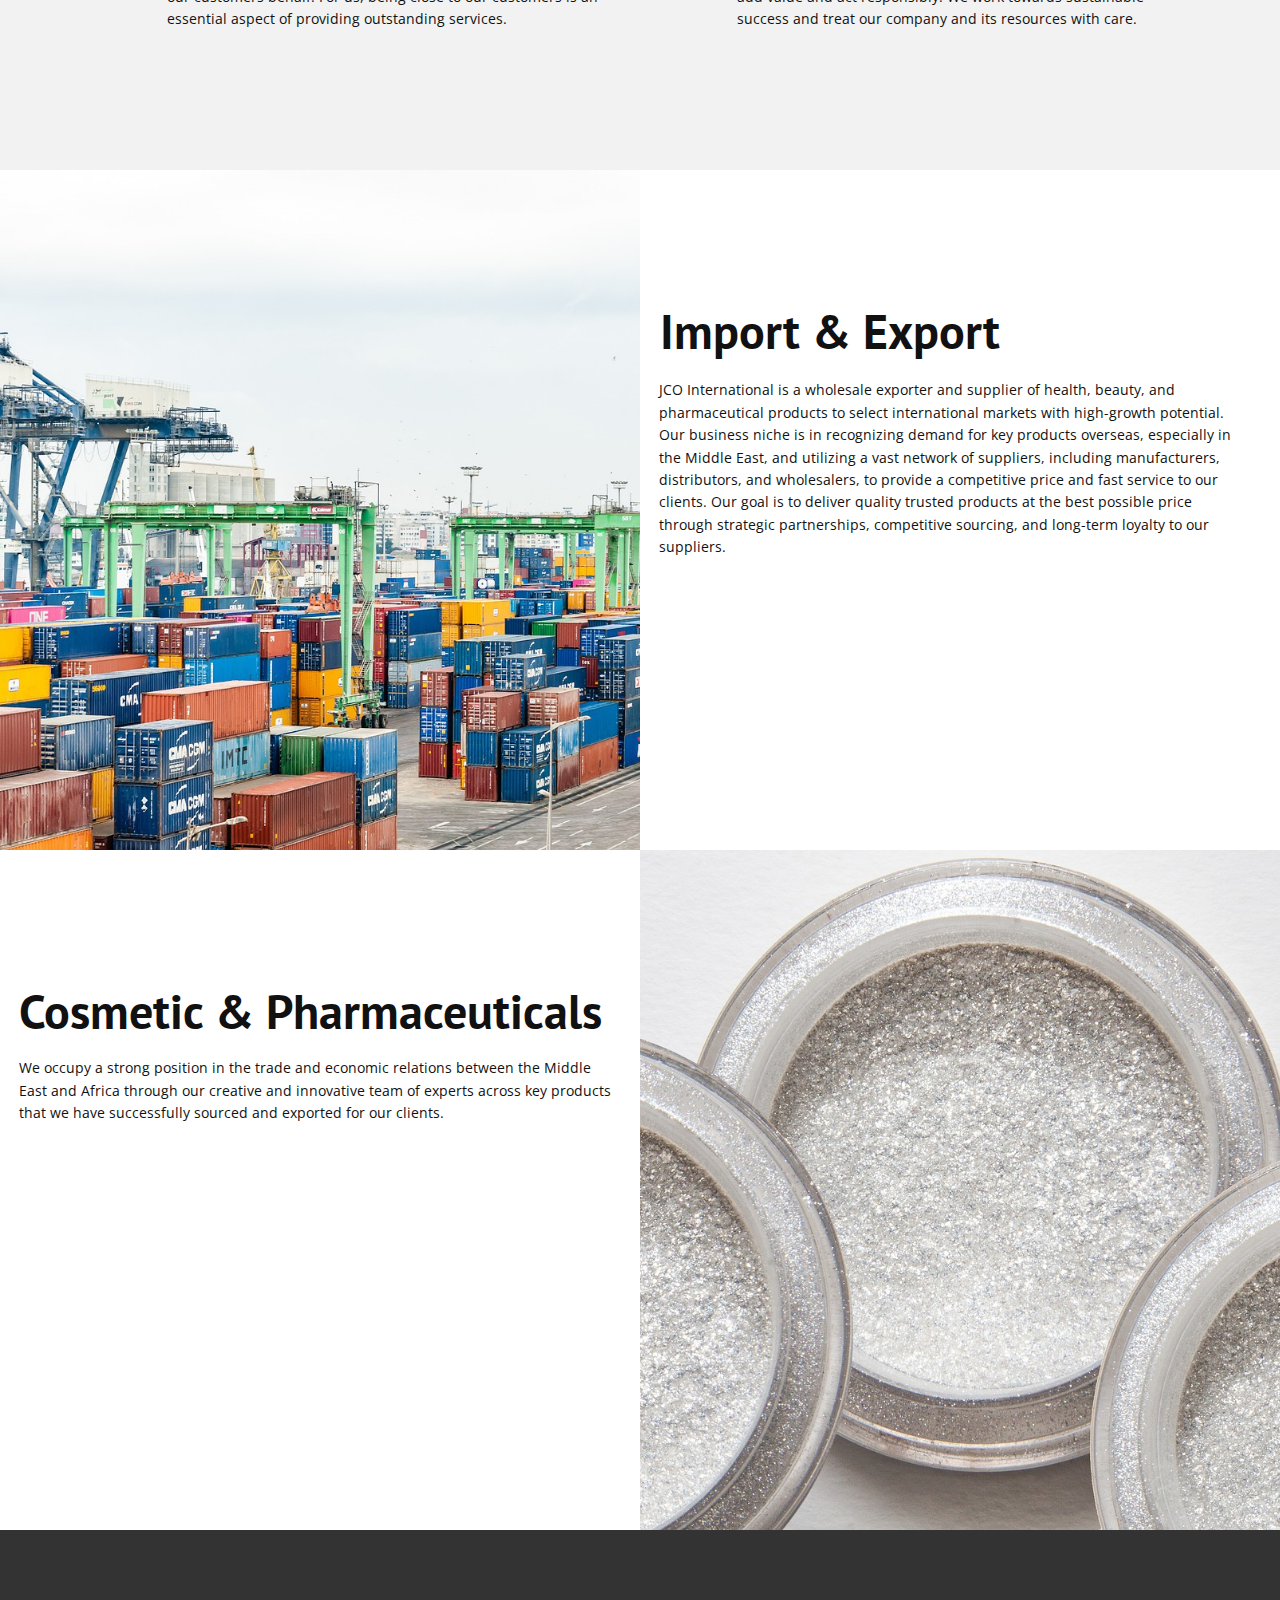
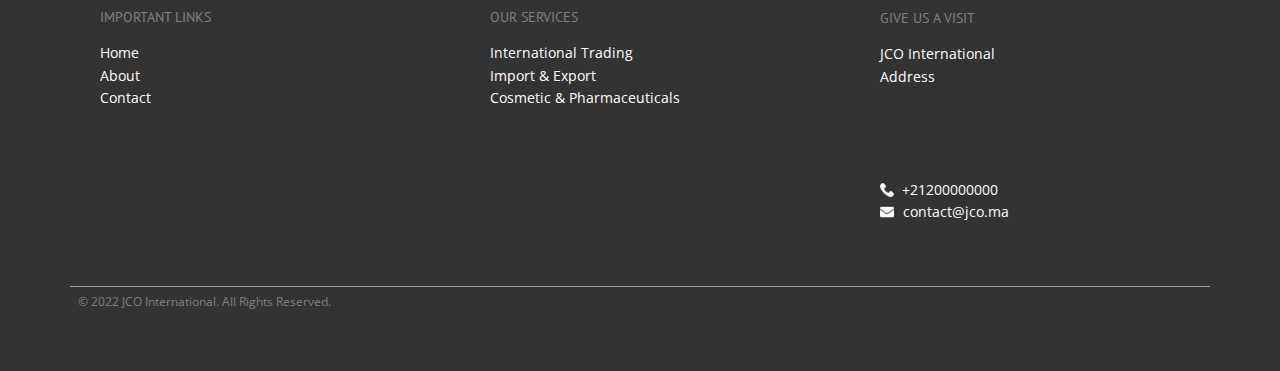
==== commit 253c7807: "Update logo" ====
--- a/about.html
+++ b/about.html
@@ -23,7 +23,7 @@
 		"@context": "http://schema.org",
 		"@type": "Organization",
 		"name": "jco-ma",
-		"logo": "images/logo-globe-red.png",
+		"logo": "images/logo-globe-red-pt-sans1.png",
 		"sameAs": []
 }</script>
     <meta name="theme-color" content="#e53e31">
@@ -44,7 +44,7 @@
         </div>
         <a href="/" class="u-active-none u-border-none u-btn u-button-link u-button-style u-hover-none u-none u-btn-1">Français</a>
         <a href="/" class="u-image u-logo u-image-1" data-image-width="1685" data-image-height="687" title="JCO International">
-          <img src="images/logo-globe-red.png" class="u-logo-image u-logo-image-1">
+          <img src="images/logo-globe-red-pt-sans1.png" class="u-logo-image u-logo-image-1">
         </a>
         <nav class="u-align-left u-menu u-menu-dropdown u-offcanvas u-menu-1">
           <div class="menu-collapse u-custom-font u-font-pt-sans" style="">
@@ -233,9 +233,9 @@
                     </div><!--/block-->
                   </div><!--/position-->
                   <div class="u-clearfix u-group-elements u-group-elements-1">
-                    <p class="u-text u-text-7"> +21200000000</p><span class="u-align-left u-file-icon u-icon u-text-white u-icon-1"><img src="images/3.png" alt=""></span>
-                  </div>
-                  <p class="u-text u-text-default u-text-8"> contact@jco.ma</p><span class="u-file-icon u-icon u-text-white u-icon-2"><img src="images/4.png" alt=""></span>
+                    <p class="u-text u-text-7"> +21200000000</p><span class="u-align-left u-file-icon u-icon u-text-white u-icon-1"><img src="images/2.png" alt=""></span>
+                  </div>
+                  <p class="u-text u-text-default u-text-8"> contact@jco.ma</p><span class="u-file-icon u-icon u-text-white u-icon-2"><img src="images/3.png" alt=""></span>
                 </div>
               </div>
             </div>
--- a/nicepage.css
+++ b/nicepage.css
@@ -36740,13 +36740,13 @@
   }
 
   .u-header .u-image-1 {
-    margin-top: -17px;
+    margin-top: -11px;
   }
 
   .u-header .u-menu-1 {
-    margin-top: -40px;
+    margin-top: -46px;
     margin-right: 0;
-    margin-bottom: 18px;
+    margin-bottom: 26px;
   }
 }
 @media (max-width: 767px) {
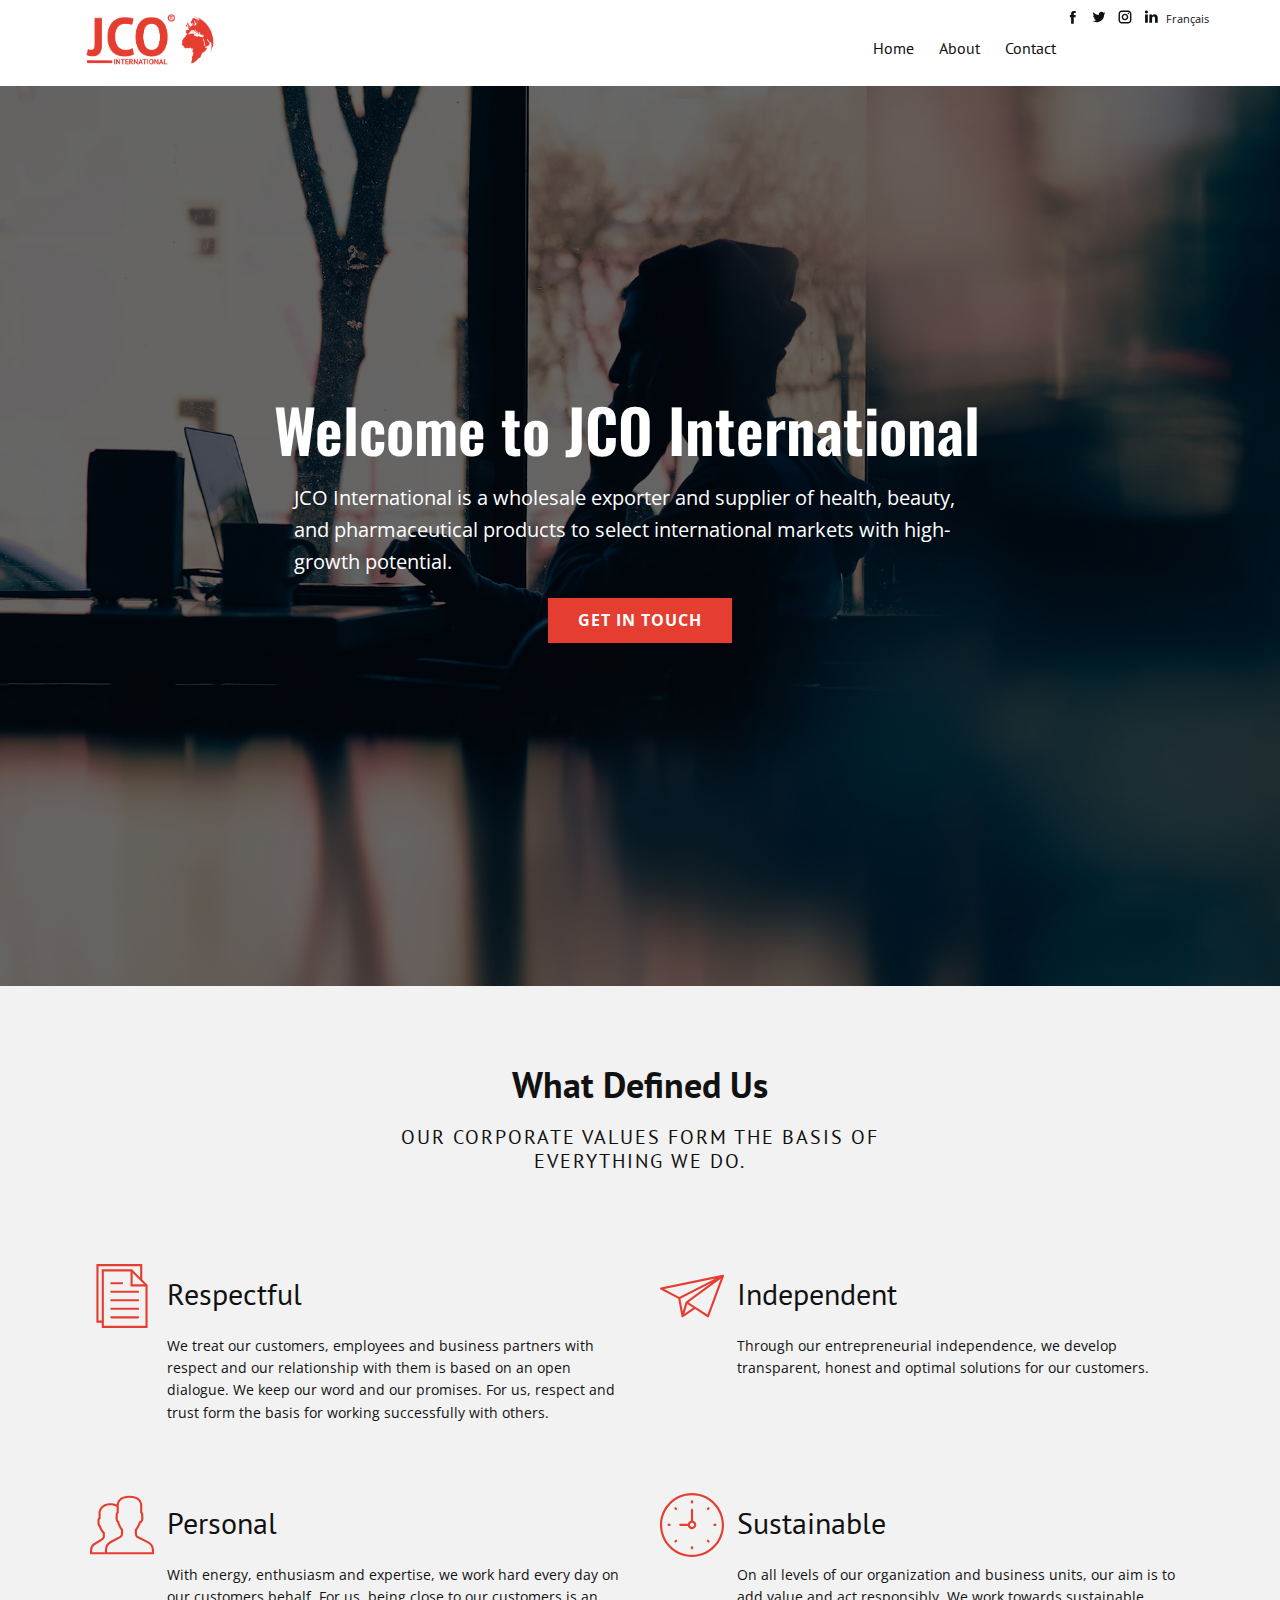
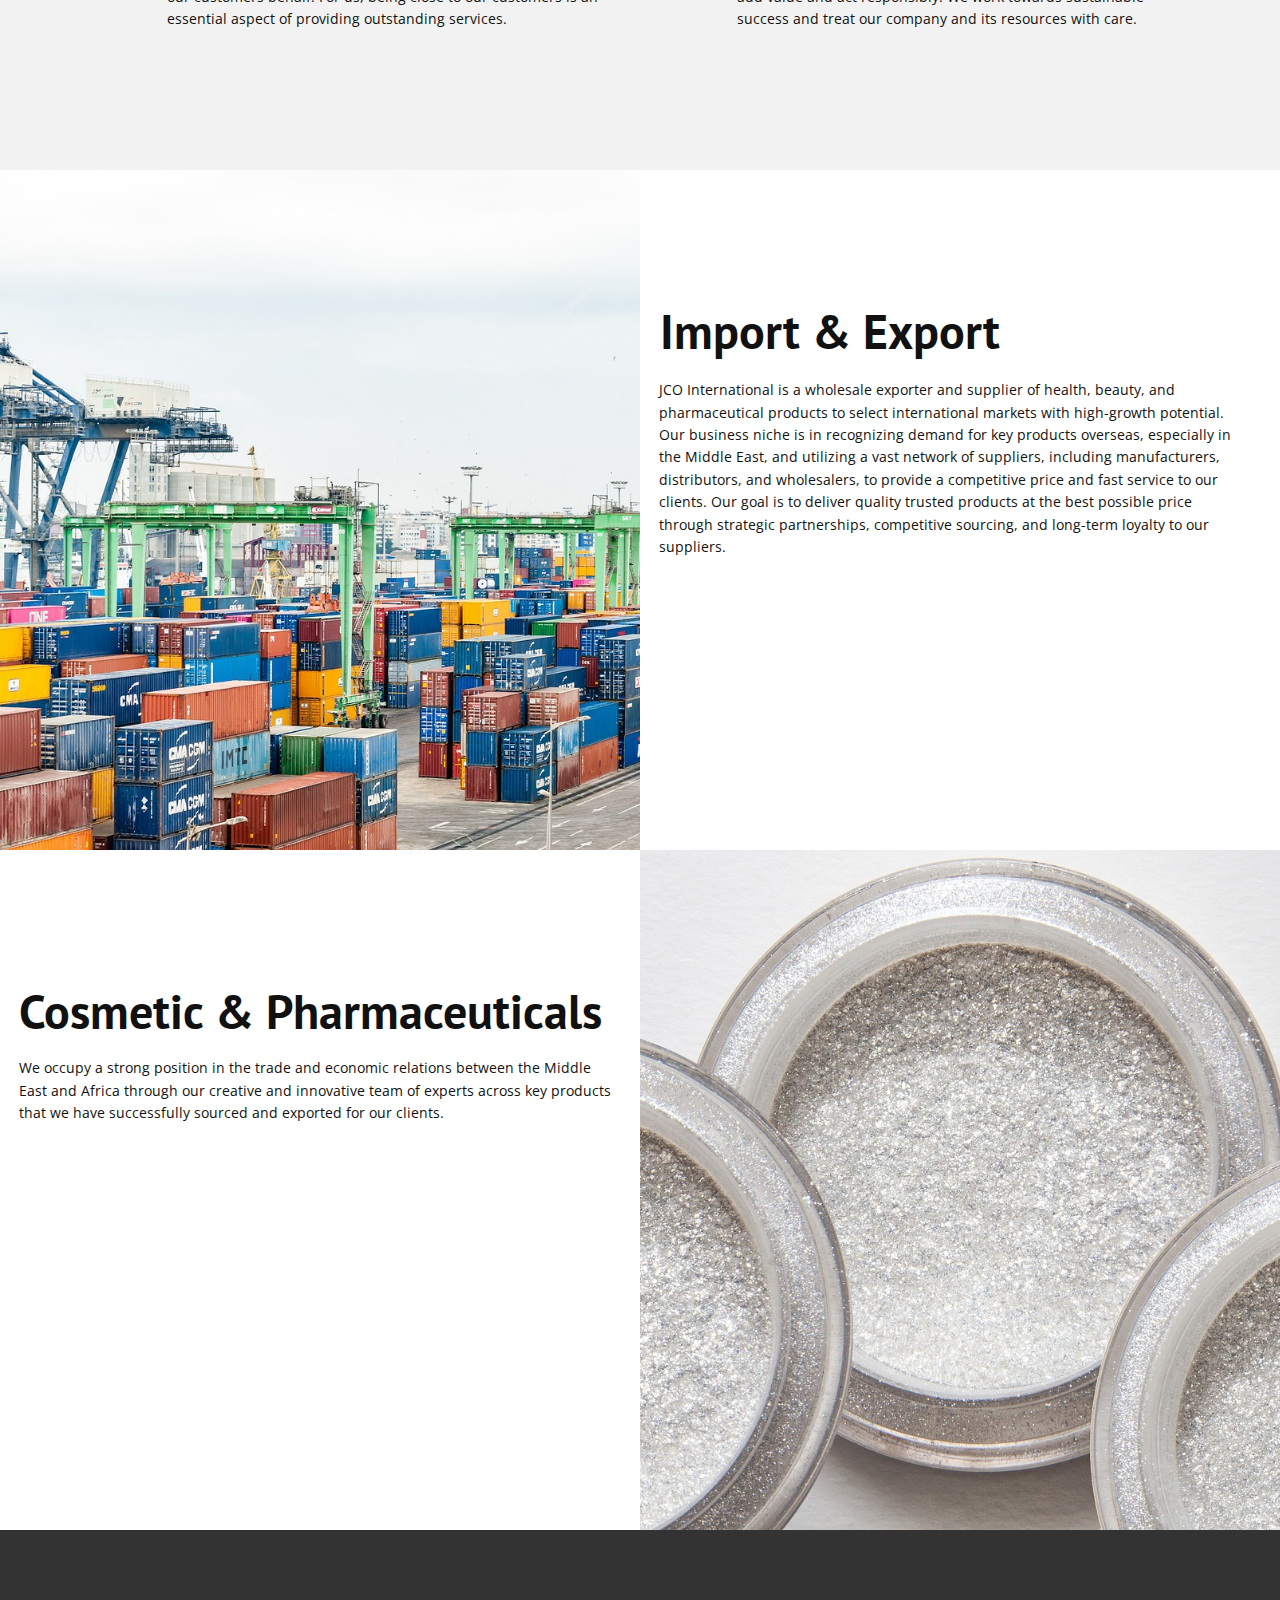
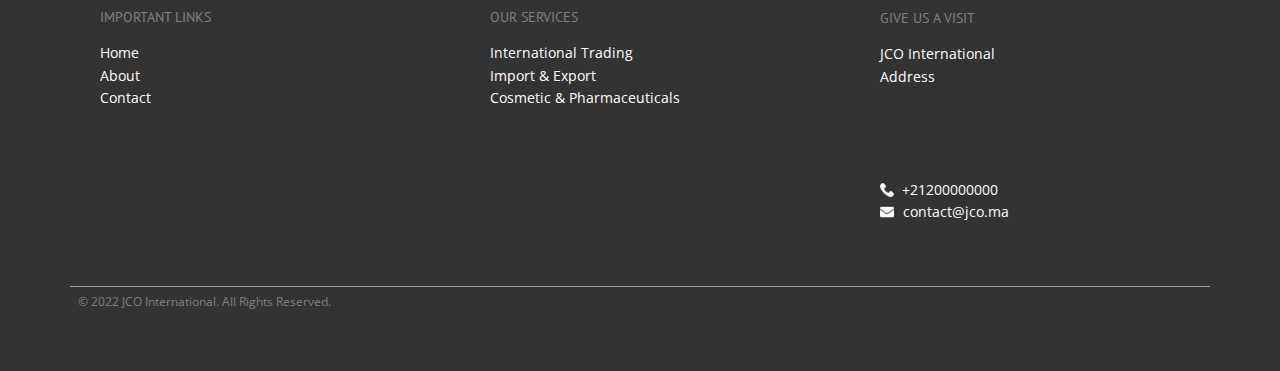
==== commit 3b19fdb5: "Update header" ====
--- a/about.html
+++ b/about.html
@@ -31,7 +31,7 @@
     <meta property="og:description" content="">
     <meta property="og:type" content="website">
   </head>
-  <body class="u-body u-xl-mode"><header class="u-clearfix u-header u-sticky u-sticky-fe37 u-white u-header" id="sec-abe6"><div class="u-clearfix u-sheet u-sheet-1">
+  <body class="u-body u-xl-mode"><header class="u-clearfix u-header u-sticky-fe37 u-white u-header" id="sec-abe6"><div class="u-clearfix u-sheet u-sheet-1">
         <div class="u-social-icons u-spacing-10 u-social-icons-1">
           <a class="u-social-url" target="_blank" href=""><span class="u-icon u-icon-circle u-social-facebook u-social-icon u-icon-1"><svg class="u-svg-link" preserveAspectRatio="xMidYMin slice" viewBox="0 0 112.2 112.2"><use xmlns:xlink="http://www.w3.org/1999/xlink" xlink:href="#svg-a8d7"></use></svg><svg x="0px" y="0px" viewBox="0 0 112.2 112.2" enable-background="new 0 0 112.2 112.2" xml:space="preserve" id="svg-a8d7" class="u-svg-content"><path d="M75.5,28.8H65.4c-1.5,0-4,0.9-4,4.3v9.4h13.9l-1.5,15.8H61.4v45.1H42.8V58.3h-8.8V42.4h8.8V32.2 c0-7.4,3.4-18.8,18.8-18.8h13.8v15.4H75.5z"></path></svg></span>
           </a>
@@ -233,9 +233,9 @@
                     </div><!--/block-->
                   </div><!--/position-->
                   <div class="u-clearfix u-group-elements u-group-elements-1">
-                    <p class="u-text u-text-7"> +21200000000</p><span class="u-align-left u-file-icon u-icon u-text-white u-icon-1"><img src="images/2.png" alt=""></span>
-                  </div>
-                  <p class="u-text u-text-default u-text-8"> contact@jco.ma</p><span class="u-file-icon u-icon u-text-white u-icon-2"><img src="images/3.png" alt=""></span>
+                    <p class="u-text u-text-7"> +21200000000</p><span class="u-align-left u-file-icon u-icon u-text-white u-icon-1"><img src="images/3.png" alt=""></span>
+                  </div>
+                  <p class="u-text u-text-default u-text-8"> contact@jco.ma</p><span class="u-file-icon u-icon u-text-white u-icon-2"><img src="images/4.png" alt=""></span>
                 </div>
               </div>
             </div>
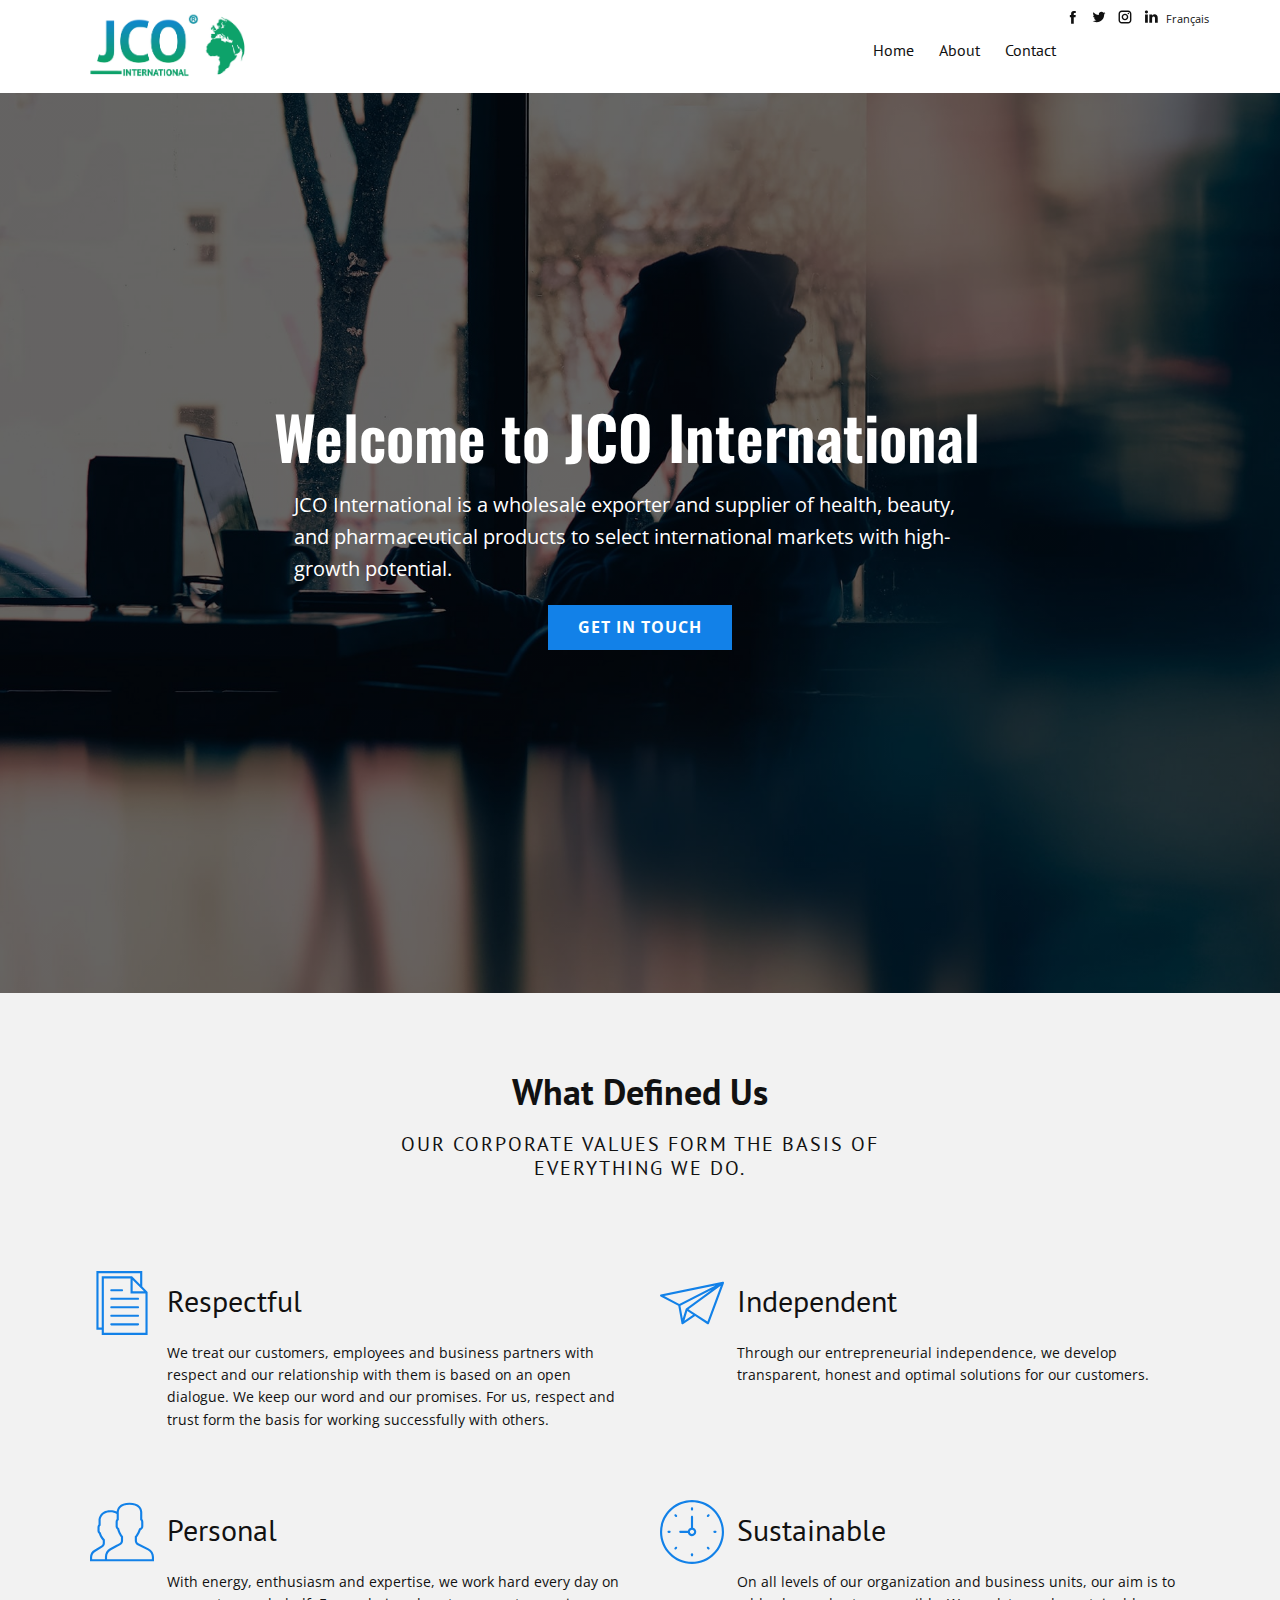
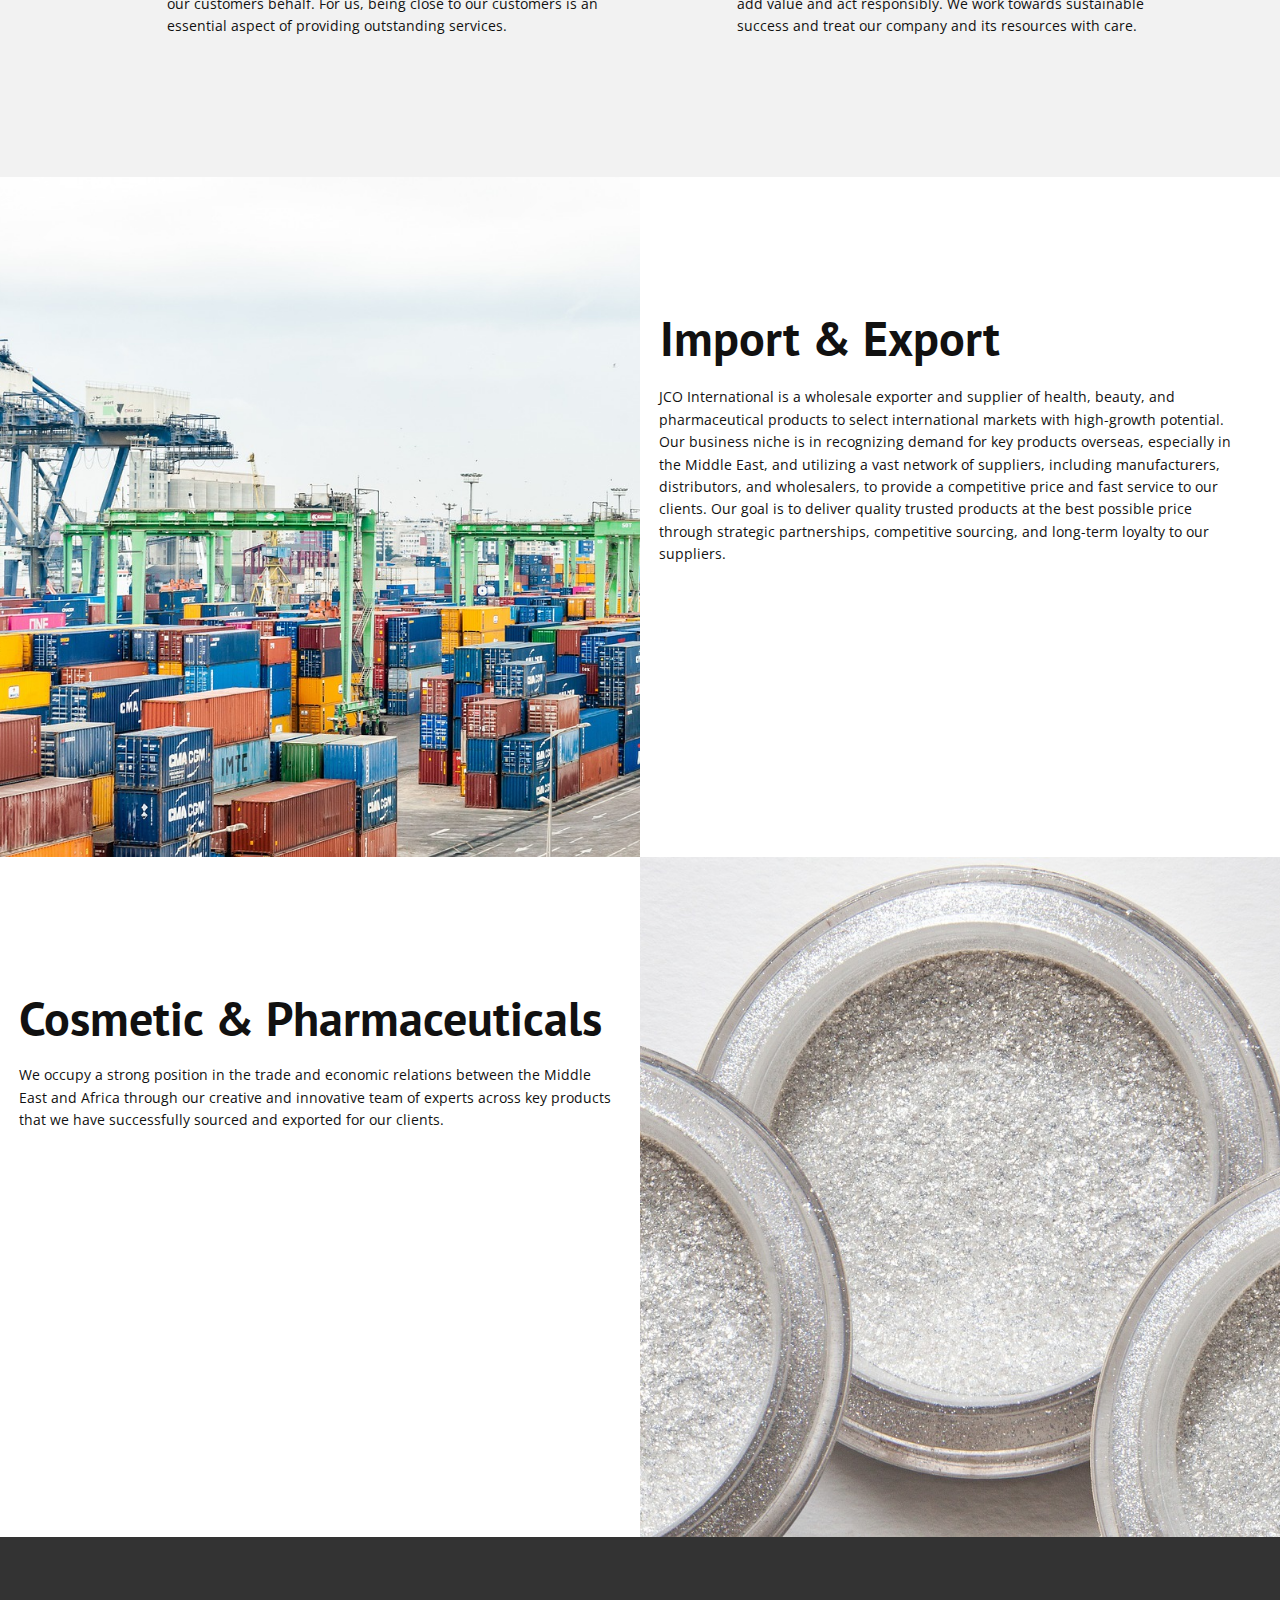
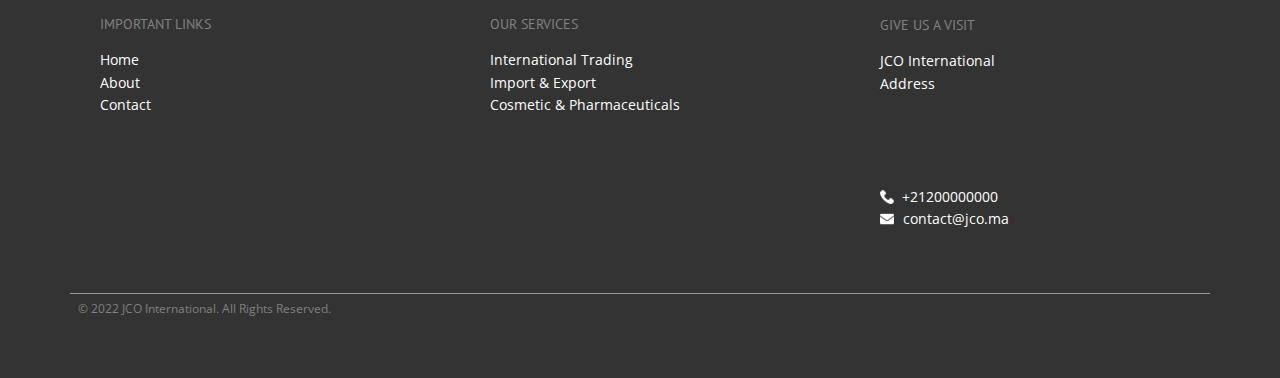
==== commit c6774f80: "Update logo" ====
--- a/about.html
+++ b/about.html
@@ -23,15 +23,15 @@
 		"@context": "http://schema.org",
 		"@type": "Organization",
 		"name": "jco-ma",
-		"logo": "images/logo-globe-red-pt-sans1.png",
+		"logo": "images/logo-globe-blue-green-gradient-hd.jpg",
 		"sameAs": []
 }</script>
-    <meta name="theme-color" content="#e53e31">
+    <meta name="theme-color" content="#1281e8">
     <meta property="og:title" content="JCO International - About">
     <meta property="og:description" content="">
     <meta property="og:type" content="website">
   </head>
-  <body class="u-body u-xl-mode"><header class="u-clearfix u-header u-sticky-fe37 u-white u-header" id="sec-abe6"><div class="u-clearfix u-sheet u-sheet-1">
+  <body class="u-body u-xl-mode"><header class="u-clearfix u-header u-sticky u-white u-header" id="sec-abe6"><div class="u-clearfix u-sheet u-valign-middle u-sheet-1">
         <div class="u-social-icons u-spacing-10 u-social-icons-1">
           <a class="u-social-url" target="_blank" href=""><span class="u-icon u-icon-circle u-social-facebook u-social-icon u-icon-1"><svg class="u-svg-link" preserveAspectRatio="xMidYMin slice" viewBox="0 0 112.2 112.2"><use xmlns:xlink="http://www.w3.org/1999/xlink" xlink:href="#svg-a8d7"></use></svg><svg x="0px" y="0px" viewBox="0 0 112.2 112.2" enable-background="new 0 0 112.2 112.2" xml:space="preserve" id="svg-a8d7" class="u-svg-content"><path d="M75.5,28.8H65.4c-1.5,0-4,0.9-4,4.3v9.4h13.9l-1.5,15.8H61.4v45.1H42.8V58.3h-8.8V42.4h8.8V32.2 c0-7.4,3.4-18.8,18.8-18.8h13.8v15.4H75.5z"></path></svg></span>
           </a>
@@ -44,7 +44,7 @@
         </div>
         <a href="/" class="u-active-none u-border-none u-btn u-button-link u-button-style u-hover-none u-none u-btn-1">Français</a>
         <a href="/" class="u-image u-logo u-image-1" data-image-width="1685" data-image-height="687" title="JCO International">
-          <img src="images/logo-globe-red-pt-sans1.png" class="u-logo-image u-logo-image-1">
+          <img src="images/logo-globe-blue-green-gradient-hd.jpg" class="u-logo-image u-logo-image-1">
         </a>
         <nav class="u-align-left u-menu u-menu-dropdown u-offcanvas u-menu-1">
           <div class="menu-collapse u-custom-font u-font-pt-sans" style="">
--- a/nicepage.css
+++ b/nicepage.css
@@ -21416,12 +21416,12 @@
 .u-container-layout.u-container-layout.u-color-1-dark-3:before,
 .u-table-alt-color-1-dark-3 tr:nth-child(even) {
   color: #ffffff;
-  background-color: #332a29;
+  background-color: #292e33;
 }
 .u-button-style.u-color-1-dark-3,
 .u-button-style.u-color-1-dark-3[class*="u-border-"] {
   color: #ffffff !important;
-  background-color: #332a29 !important;
+  background-color: #292e33 !important;
 }
 .u-button-style.u-color-1-dark-3:hover,
 .u-button-style.u-color-1-dark-3[class*="u-border-"]:hover,
@@ -21434,7 +21434,7 @@
 li.active > .u-button-style.u-button-style.u-color-1-dark-3,
 li.active > .u-button-style.u-button-style.u-color-1-dark-3[class*="u-border-"] {
   color: #ffffff !important;
-  background-color: #2e2625 !important;
+  background-color: #25292e !important;
 }
 .u-hover-color-1-dark-3:hover,
 .u-hover-color-1-dark-3[class*="u-border-"]:hover,
@@ -21457,10 +21457,10 @@
 li.active > a.u-button-style.u-button-style.u-active-color-1-dark-3,
 li.active > a.u-button-style.u-button-style.u-active-color-1-dark-3[class*="u-border-"] {
   color: #ffffff !important;
-  background-color: #332a29 !important;
+  background-color: #292e33 !important;
 }
 a.u-link.u-hover-color-1-dark-3:hover {
-  color: #332a29 !important;
+  color: #292e33 !important;
 }
 .u-color-1-dark-2,
 .u-body.u-color-1-dark-2,
@@ -21469,12 +21469,12 @@
 .u-container-layout.u-container-layout.u-color-1-dark-2:before,
 .u-table-alt-color-1-dark-2 tr:nth-child(even) {
   color: #ffffff;
-  background-color: #6e4643;
+  background-color: #3e586f;
 }
 .u-button-style.u-color-1-dark-2,
 .u-button-style.u-color-1-dark-2[class*="u-border-"] {
   color: #ffffff !important;
-  background-color: #6e4643 !important;
+  background-color: #3e586f !important;
 }
 .u-button-style.u-color-1-dark-2:hover,
 .u-button-style.u-color-1-dark-2[class*="u-border-"]:hover,
@@ -21487,7 +21487,7 @@
 li.active > .u-button-style.u-button-style.u-color-1-dark-2,
 li.active > .u-button-style.u-button-style.u-color-1-dark-2[class*="u-border-"] {
   color: #ffffff !important;
-  background-color: #633f3c !important;
+  background-color: #384f64 !important;
 }
 .u-hover-color-1-dark-2:hover,
 .u-hover-color-1-dark-2[class*="u-border-"]:hover,
@@ -21510,10 +21510,10 @@
 li.active > a.u-button-style.u-button-style.u-active-color-1-dark-2,
 li.active > a.u-button-style.u-button-style.u-active-color-1-dark-2[class*="u-border-"] {
   color: #ffffff !important;
-  background-color: #6e4643 !important;
+  background-color: #3e586f !important;
 }
 a.u-link.u-hover-color-1-dark-2:hover {
-  color: #6e4643 !important;
+  color: #3e586f !important;
 }
 .u-color-1-dark-1,
 .u-body.u-color-1-dark-1,
@@ -21522,12 +21522,12 @@
 .u-container-layout.u-container-layout.u-color-1-dark-1:before,
 .u-table-alt-color-1-dark-1 tr:nth-child(even) {
   color: #ffffff;
-  background-color: #aa4d45;
+  background-color: #3773ac;
 }
 .u-button-style.u-color-1-dark-1,
 .u-button-style.u-color-1-dark-1[class*="u-border-"] {
   color: #ffffff !important;
-  background-color: #aa4d45 !important;
+  background-color: #3773ac !important;
 }
 .u-button-style.u-color-1-dark-1:hover,
 .u-button-style.u-color-1-dark-1[class*="u-border-"]:hover,
@@ -21540,7 +21540,7 @@
 li.active > .u-button-style.u-button-style.u-color-1-dark-1,
 li.active > .u-button-style.u-button-style.u-color-1-dark-1[class*="u-border-"] {
   color: #ffffff !important;
-  background-color: #99453e !important;
+  background-color: #31679b !important;
 }
 .u-hover-color-1-dark-1:hover,
 .u-hover-color-1-dark-1[class*="u-border-"]:hover,
@@ -21563,10 +21563,10 @@
 li.active > a.u-button-style.u-button-style.u-active-color-1-dark-1,
 li.active > a.u-button-style.u-button-style.u-active-color-1-dark-1[class*="u-border-"] {
   color: #ffffff !important;
-  background-color: #aa4d45 !important;
+  background-color: #3773ac !important;
 }
 a.u-link.u-hover-color-1-dark-1:hover {
-  color: #aa4d45 !important;
+  color: #3773ac !important;
 }
 .u-color-1,
 .u-body.u-color-1,
@@ -21575,12 +21575,12 @@
 .u-container-layout.u-container-layout.u-color-1:before,
 .u-table-alt-color-1 tr:nth-child(even) {
   color: #ffffff;
-  background-color: #e53e31;
+  background-color: #1281e8;
 }
 .u-button-style.u-color-1,
 .u-button-style.u-color-1[class*="u-border-"] {
   color: #ffffff !important;
-  background-color: #e53e31 !important;
+  background-color: #1281e8 !important;
 }
 .u-button-style.u-color-1:hover,
 .u-button-style.u-color-1[class*="u-border-"]:hover,
@@ -21593,7 +21593,7 @@
 li.active > .u-button-style.u-button-style.u-color-1,
 li.active > .u-button-style.u-button-style.u-color-1[class*="u-border-"] {
   color: #ffffff !important;
-  background-color: #de2a1c !important;
+  background-color: #1074d1 !important;
 }
 .u-hover-color-1:hover,
 .u-hover-color-1[class*="u-border-"]:hover,
@@ -21616,10 +21616,10 @@
 li.active > a.u-button-style.u-button-style.u-active-color-1,
 li.active > a.u-button-style.u-button-style.u-active-color-1[class*="u-border-"] {
   color: #ffffff !important;
-  background-color: #e53e31 !important;
+  background-color: #1281e8 !important;
 }
 a.u-link.u-hover-color-1:hover {
-  color: #e53e31 !important;
+  color: #1281e8 !important;
 }
 .u-color-1-light-1,
 .u-body.u-color-1-light-1,
@@ -21628,12 +21628,12 @@
 .u-container-layout.u-container-layout.u-color-1-light-1:before,
 .u-table-alt-color-1-light-1 tr:nth-child(even) {
   color: #ffffff;
-  background-color: #ed746b;
+  background-color: #55a5ef;
 }
 .u-button-style.u-color-1-light-1,
 .u-button-style.u-color-1-light-1[class*="u-border-"] {
   color: #ffffff !important;
-  background-color: #ed746b !important;
+  background-color: #55a5ef !important;
 }
 .u-button-style.u-color-1-light-1:hover,
 .u-button-style.u-color-1-light-1[class*="u-border-"]:hover,
@@ -21646,7 +21646,7 @@
 li.active > .u-button-style.u-button-style.u-color-1-light-1,
 li.active > .u-button-style.u-button-style.u-color-1-light-1[class*="u-border-"] {
   color: #ffffff !important;
-  background-color: #e9574c !important;
+  background-color: #3795ec !important;
 }
 .u-hover-color-1-light-1:hover,
 .u-hover-color-1-light-1[class*="u-border-"]:hover,
@@ -21669,10 +21669,10 @@
 li.active > a.u-button-style.u-button-style.u-active-color-1-light-1,
 li.active > a.u-button-style.u-button-style.u-active-color-1-light-1[class*="u-border-"] {
   color: #ffffff !important;
-  background-color: #ed746b !important;
+  background-color: #55a5ef !important;
 }
 a.u-link.u-hover-color-1-light-1:hover {
-  color: #ed746b !important;
+  color: #55a5ef !important;
 }
 .u-color-1-light-2,
 .u-body.u-color-1-light-2,
@@ -21681,12 +21681,12 @@
 .u-container-layout.u-container-layout.u-color-1-light-2:before,
 .u-table-alt-color-1-light-2 tr:nth-child(even) {
   color: #111111;
-  background-color: #f5ada8;
+  background-color: #9bcaf6;
 }
 .u-button-style.u-color-1-light-2,
 .u-button-style.u-color-1-light-2[class*="u-border-"] {
   color: #111111 !important;
-  background-color: #f5ada8 !important;
+  background-color: #9bcaf6 !important;
 }
 .u-button-style.u-color-1-light-2:hover,
 .u-button-style.u-color-1-light-2[class*="u-border-"]:hover,
@@ -21699,7 +21699,7 @@
 li.active > .u-button-style.u-button-style.u-color-1-light-2,
 li.active > .u-button-style.u-button-style.u-color-1-light-2[class*="u-border-"] {
   color: #111111 !important;
-  background-color: #f18a83 !important;
+  background-color: #76b7f3 !important;
 }
 .u-hover-color-1-light-2:hover,
 .u-hover-color-1-light-2[class*="u-border-"]:hover,
@@ -21722,10 +21722,10 @@
 li.active > a.u-button-style.u-button-style.u-active-color-1-light-2,
 li.active > a.u-button-style.u-button-style.u-active-color-1-light-2[class*="u-border-"] {
   color: #111111 !important;
-  background-color: #f5ada8 !important;
+  background-color: #9bcaf6 !important;
 }
 a.u-link.u-hover-color-1-light-2:hover {
-  color: #f5ada8 !important;
+  color: #9bcaf6 !important;
 }
 .u-color-1-light-3,
 .u-body.u-color-1-light-3,
@@ -21734,12 +21734,12 @@
 .u-container-layout.u-container-layout.u-color-1-light-3:before,
 .u-table-alt-color-1-light-3 tr:nth-child(even) {
   color: #111111;
-  background-color: #fceae9;
+  background-color: #e5f1fd;
 }
 .u-button-style.u-color-1-light-3,
 .u-button-style.u-color-1-light-3[class*="u-border-"] {
   color: #111111 !important;
-  background-color: #fceae9 !important;
+  background-color: #e5f1fd !important;
 }
 .u-button-style.u-color-1-light-3:hover,
 .u-button-style.u-color-1-light-3[class*="u-border-"]:hover,
@@ -21752,7 +21752,7 @@
 li.active > .u-button-style.u-button-style.u-color-1-light-3,
 li.active > .u-button-style.u-button-style.u-color-1-light-3[class*="u-border-"] {
   color: #111111 !important;
-  background-color: #f6c1be !important;
+  background-color: #b8d9fa !important;
 }
 .u-hover-color-1-light-3:hover,
 .u-hover-color-1-light-3[class*="u-border-"]:hover,
@@ -21775,10 +21775,10 @@
 li.active > a.u-button-style.u-button-style.u-active-color-1-light-3,
 li.active > a.u-button-style.u-button-style.u-active-color-1-light-3[class*="u-border-"] {
   color: #111111 !important;
-  background-color: #fceae9 !important;
+  background-color: #e5f1fd !important;
 }
 a.u-link.u-hover-color-1-light-3:hover {
-  color: #fceae9 !important;
+  color: #e5f1fd !important;
 }
 .u-color-1-base,
 .u-body.u-color-1-base,
@@ -21787,12 +21787,12 @@
 .u-container-layout.u-container-layout.u-color-1-base:before,
 .u-table-alt-color-1-base tr:nth-child(even) {
   color: #ffffff;
-  background-color: #e53e31;
+  background-color: #1281e8;
 }
 .u-button-style.u-color-1-base,
 .u-button-style.u-color-1-base[class*="u-border-"] {
   color: #ffffff !important;
-  background-color: #e53e31 !important;
+  background-color: #1281e8 !important;
 }
 .u-button-style.u-color-1-base:hover,
 .u-button-style.u-color-1-base[class*="u-border-"]:hover,
@@ -21805,7 +21805,7 @@
 li.active > .u-button-style.u-button-style.u-color-1-base,
 li.active > .u-button-style.u-button-style.u-color-1-base[class*="u-border-"] {
   color: #ffffff !important;
-  background-color: #de2a1c !important;
+  background-color: #1074d1 !important;
 }
 .u-hover-color-1-base:hover,
 .u-hover-color-1-base[class*="u-border-"]:hover,
@@ -21828,10 +21828,10 @@
 li.active > a.u-button-style.u-button-style.u-active-color-1-base,
 li.active > a.u-button-style.u-button-style.u-active-color-1-base[class*="u-border-"] {
   color: #ffffff !important;
-  background-color: #e53e31 !important;
+  background-color: #1281e8 !important;
 }
 a.u-link.u-hover-color-1-base:hover {
-  color: #e53e31 !important;
+  color: #1281e8 !important;
 }
 .u-color-2-dark-3,
 .u-body.u-color-2-dark-3,
@@ -23536,12 +23536,12 @@
 .u-container-layout.u-container-layout.u-palette-1-dark-3:before,
 .u-table-alt-palette-1-dark-3 tr:nth-child(even) {
   color: #ffffff;
-  background-color: #332a29;
+  background-color: #292e33;
 }
 .u-button-style.u-palette-1-dark-3,
 .u-button-style.u-palette-1-dark-3[class*="u-border-"] {
   color: #ffffff !important;
-  background-color: #332a29 !important;
+  background-color: #292e33 !important;
 }
 .u-button-style.u-palette-1-dark-3:hover,
 .u-button-style.u-palette-1-dark-3[class*="u-border-"]:hover,
@@ -23554,7 +23554,7 @@
 li.active > .u-button-style.u-button-style.u-palette-1-dark-3,
 li.active > .u-button-style.u-button-style.u-palette-1-dark-3[class*="u-border-"] {
   color: #ffffff !important;
-  background-color: #2e2625 !important;
+  background-color: #25292e !important;
 }
 .u-hover-palette-1-dark-3:hover,
 .u-hover-palette-1-dark-3[class*="u-border-"]:hover,
@@ -23577,10 +23577,10 @@
 li.active > a.u-button-style.u-button-style.u-active-palette-1-dark-3,
 li.active > a.u-button-style.u-button-style.u-active-palette-1-dark-3[class*="u-border-"] {
   color: #ffffff !important;
-  background-color: #332a29 !important;
+  background-color: #292e33 !important;
 }
 a.u-link.u-hover-palette-1-dark-3:hover {
-  color: #332a29 !important;
+  color: #292e33 !important;
 }
 .u-palette-1-dark-2,
 .u-body.u-palette-1-dark-2,
@@ -23589,12 +23589,12 @@
 .u-container-layout.u-container-layout.u-palette-1-dark-2:before,
 .u-table-alt-palette-1-dark-2 tr:nth-child(even) {
   color: #ffffff;
-  background-color: #6e4643;
+  background-color: #3e586f;
 }
 .u-button-style.u-palette-1-dark-2,
 .u-button-style.u-palette-1-dark-2[class*="u-border-"] {
   color: #ffffff !important;
-  background-color: #6e4643 !important;
+  background-color: #3e586f !important;
 }
 .u-button-style.u-palette-1-dark-2:hover,
 .u-button-style.u-palette-1-dark-2[class*="u-border-"]:hover,
@@ -23607,7 +23607,7 @@
 li.active > .u-button-style.u-button-style.u-palette-1-dark-2,
 li.active > .u-button-style.u-button-style.u-palette-1-dark-2[class*="u-border-"] {
   color: #ffffff !important;
-  background-color: #633f3c !important;
+  background-color: #384f64 !important;
 }
 .u-hover-palette-1-dark-2:hover,
 .u-hover-palette-1-dark-2[class*="u-border-"]:hover,
@@ -23630,10 +23630,10 @@
 li.active > a.u-button-style.u-button-style.u-active-palette-1-dark-2,
 li.active > a.u-button-style.u-button-style.u-active-palette-1-dark-2[class*="u-border-"] {
   color: #ffffff !important;
-  background-color: #6e4643 !important;
+  background-color: #3e586f !important;
 }
 a.u-link.u-hover-palette-1-dark-2:hover {
-  color: #6e4643 !important;
+  color: #3e586f !important;
 }
 .u-palette-1-dark-1,
 .u-body.u-palette-1-dark-1,
@@ -23642,12 +23642,12 @@
 .u-container-layout.u-container-layout.u-palette-1-dark-1:before,
 .u-table-alt-palette-1-dark-1 tr:nth-child(even) {
   color: #ffffff;
-  background-color: #aa4d45;
+  background-color: #3773ac;
 }
 .u-button-style.u-palette-1-dark-1,
 .u-button-style.u-palette-1-dark-1[class*="u-border-"] {
   color: #ffffff !important;
-  background-color: #aa4d45 !important;
+  background-color: #3773ac !important;
 }
 .u-button-style.u-palette-1-dark-1:hover,
 .u-button-style.u-palette-1-dark-1[class*="u-border-"]:hover,
@@ -23660,7 +23660,7 @@
 li.active > .u-button-style.u-button-style.u-palette-1-dark-1,
 li.active > .u-button-style.u-button-style.u-palette-1-dark-1[class*="u-border-"] {
   color: #ffffff !important;
-  background-color: #99453e !important;
+  background-color: #31679b !important;
 }
 .u-hover-palette-1-dark-1:hover,
 .u-hover-palette-1-dark-1[class*="u-border-"]:hover,
@@ -23683,10 +23683,10 @@
 li.active > a.u-button-style.u-button-style.u-active-palette-1-dark-1,
 li.active > a.u-button-style.u-button-style.u-active-palette-1-dark-1[class*="u-border-"] {
   color: #ffffff !important;
-  background-color: #aa4d45 !important;
+  background-color: #3773ac !important;
 }
 a.u-link.u-hover-palette-1-dark-1:hover {
-  color: #aa4d45 !important;
+  color: #3773ac !important;
 }
 .u-palette-1,
 .u-body.u-palette-1,
@@ -23695,12 +23695,12 @@
 .u-container-layout.u-container-layout.u-palette-1:before,
 .u-table-alt-palette-1 tr:nth-child(even) {
   color: #ffffff;
-  background-color: #e53e31;
+  background-color: #1281e8;
 }
 .u-button-style.u-palette-1,
 .u-button-style.u-palette-1[class*="u-border-"] {
   color: #ffffff !important;
-  background-color: #e53e31 !important;
+  background-color: #1281e8 !important;
 }
 .u-button-style.u-palette-1:hover,
 .u-button-style.u-palette-1[class*="u-border-"]:hover,
@@ -23713,7 +23713,7 @@
 li.active > .u-button-style.u-button-style.u-palette-1,
 li.active > .u-button-style.u-button-style.u-palette-1[class*="u-border-"] {
   color: #ffffff !important;
-  background-color: #de2a1c !important;
+  background-color: #1074d1 !important;
 }
 .u-hover-palette-1:hover,
 .u-hover-palette-1[class*="u-border-"]:hover,
@@ -23736,10 +23736,10 @@
 li.active > a.u-button-style.u-button-style.u-active-palette-1,
 li.active > a.u-button-style.u-button-style.u-active-palette-1[class*="u-border-"] {
   color: #ffffff !important;
-  background-color: #e53e31 !important;
+  background-color: #1281e8 !important;
 }
 a.u-link.u-hover-palette-1:hover {
-  color: #e53e31 !important;
+  color: #1281e8 !important;
 }
 .u-palette-1-light-1,
 .u-body.u-palette-1-light-1,
@@ -23748,12 +23748,12 @@
 .u-container-layout.u-container-layout.u-palette-1-light-1:before,
 .u-table-alt-palette-1-light-1 tr:nth-child(even) {
   color: #ffffff;
-  background-color: #ed746b;
+  background-color: #55a5ef;
 }
 .u-button-style.u-palette-1-light-1,
 .u-button-style.u-palette-1-light-1[class*="u-border-"] {
   color: #ffffff !important;
-  background-color: #ed746b !important;
+  background-color: #55a5ef !important;
 }
 .u-button-style.u-palette-1-light-1:hover,
 .u-button-style.u-palette-1-light-1[class*="u-border-"]:hover,
@@ -23766,7 +23766,7 @@
 li.active > .u-button-style.u-button-style.u-palette-1-light-1,
 li.active > .u-button-style.u-button-style.u-palette-1-light-1[class*="u-border-"] {
   color: #ffffff !important;
-  background-color: #e9574c !important;
+  background-color: #3795ec !important;
 }
 .u-hover-palette-1-light-1:hover,
 .u-hover-palette-1-light-1[class*="u-border-"]:hover,
@@ -23789,10 +23789,10 @@
 li.active > a.u-button-style.u-button-style.u-active-palette-1-light-1,
 li.active > a.u-button-style.u-button-style.u-active-palette-1-light-1[class*="u-border-"] {
   color: #ffffff !important;
-  background-color: #ed746b !important;
+  background-color: #55a5ef !important;
 }
 a.u-link.u-hover-palette-1-light-1:hover {
-  color: #ed746b !important;
+  color: #55a5ef !important;
 }
 .u-palette-1-light-2,
 .u-body.u-palette-1-light-2,
@@ -23801,12 +23801,12 @@
 .u-container-layout.u-container-layout.u-palette-1-light-2:before,
 .u-table-alt-palette-1-light-2 tr:nth-child(even) {
   color: #111111;
-  background-color: #f5ada8;
+  background-color: #9bcaf6;
 }
 .u-button-style.u-palette-1-light-2,
 .u-button-style.u-palette-1-light-2[class*="u-border-"] {
   color: #111111 !important;
-  background-color: #f5ada8 !important;
+  background-color: #9bcaf6 !important;
 }
 .u-button-style.u-palette-1-light-2:hover,
 .u-button-style.u-palette-1-light-2[class*="u-border-"]:hover,
@@ -23819,7 +23819,7 @@
 li.active > .u-button-style.u-button-style.u-palette-1-light-2,
 li.active > .u-button-style.u-button-style.u-palette-1-light-2[class*="u-border-"] {
   color: #111111 !important;
-  background-color: #f18a83 !important;
+  background-color: #76b7f3 !important;
 }
 .u-hover-palette-1-light-2:hover,
 .u-hover-palette-1-light-2[class*="u-border-"]:hover,
@@ -23842,10 +23842,10 @@
 li.active > a.u-button-style.u-button-style.u-active-palette-1-light-2,
 li.active > a.u-button-style.u-button-style.u-active-palette-1-light-2[class*="u-border-"] {
   color: #111111 !important;
-  background-color: #f5ada8 !important;
+  background-color: #9bcaf6 !important;
 }
 a.u-link.u-hover-palette-1-light-2:hover {
-  color: #f5ada8 !important;
+  color: #9bcaf6 !important;
 }
 .u-palette-1-light-3,
 .u-body.u-palette-1-light-3,
@@ -23854,12 +23854,12 @@
 .u-container-layout.u-container-layout.u-palette-1-light-3:before,
 .u-table-alt-palette-1-light-3 tr:nth-child(even) {
   color: #111111;
-  background-color: #fceae9;
+  background-color: #e5f1fd;
 }
 .u-button-style.u-palette-1-light-3,
 .u-button-style.u-palette-1-light-3[class*="u-border-"] {
   color: #111111 !important;
-  background-color: #fceae9 !important;
+  background-color: #e5f1fd !important;
 }
 .u-button-style.u-palette-1-light-3:hover,
 .u-button-style.u-palette-1-light-3[class*="u-border-"]:hover,
@@ -23872,7 +23872,7 @@
 li.active > .u-button-style.u-button-style.u-palette-1-light-3,
 li.active > .u-button-style.u-button-style.u-palette-1-light-3[class*="u-border-"] {
   color: #111111 !important;
-  background-color: #f6c1be !important;
+  background-color: #b8d9fa !important;
 }
 .u-hover-palette-1-light-3:hover,
 .u-hover-palette-1-light-3[class*="u-border-"]:hover,
@@ -23895,10 +23895,10 @@
 li.active > a.u-button-style.u-button-style.u-active-palette-1-light-3,
 li.active > a.u-button-style.u-button-style.u-active-palette-1-light-3[class*="u-border-"] {
   color: #111111 !important;
-  background-color: #fceae9 !important;
+  background-color: #e5f1fd !important;
 }
 a.u-link.u-hover-palette-1-light-3:hover {
-  color: #fceae9 !important;
+  color: #e5f1fd !important;
 }
 .u-palette-1-base,
 .u-body.u-palette-1-base,
@@ -23907,12 +23907,12 @@
 .u-container-layout.u-container-layout.u-palette-1-base:before,
 .u-table-alt-palette-1-base tr:nth-child(even) {
   color: #ffffff;
-  background-color: #e53e31;
+  background-color: #1281e8;
 }
 .u-button-style.u-palette-1-base,
 .u-button-style.u-palette-1-base[class*="u-border-"] {
   color: #ffffff !important;
-  background-color: #e53e31 !important;
+  background-color: #1281e8 !important;
 }
 .u-button-style.u-palette-1-base:hover,
 .u-button-style.u-palette-1-base[class*="u-border-"]:hover,
@@ -23925,7 +23925,7 @@
 li.active > .u-button-style.u-button-style.u-palette-1-base,
 li.active > .u-button-style.u-button-style.u-palette-1-base[class*="u-border-"] {
   color: #ffffff !important;
-  background-color: #de2a1c !important;
+  background-color: #1074d1 !important;
 }
 .u-hover-palette-1-base:hover,
 .u-hover-palette-1-base[class*="u-border-"]:hover,
@@ -23948,10 +23948,10 @@
 li.active > a.u-button-style.u-button-style.u-active-palette-1-base,
 li.active > a.u-button-style.u-button-style.u-active-palette-1-base[class*="u-border-"] {
   color: #ffffff !important;
-  background-color: #e53e31 !important;
+  background-color: #1281e8 !important;
 }
 a.u-link.u-hover-palette-1-base:hover {
-  color: #e53e31 !important;
+  color: #1281e8 !important;
 }
 .u-palette-2-dark-3,
 .u-body.u-palette-2-dark-3,
@@ -26923,18 +26923,18 @@
 }
 .u-border-color-1-dark-3,
 .u-separator-color-1-dark-3:after {
-  border-color: #332a29;
-  stroke: #332a29;
+  border-color: #292e33;
+  stroke: #292e33;
 }
 .u-button-style.u-border-color-1-dark-3 {
-  border-color: #332a29 !important;
-  color: #332a29 !important;
+  border-color: #292e33 !important;
+  color: #292e33 !important;
   background-color: transparent !important;
 }
 .u-button-style.u-border-color-1-dark-3:hover,
 .u-button-style.u-border-color-1-dark-3:focus {
   border-color: transparent !important;
-  color: #2e2625 !important;
+  color: #25292e !important;
   background-color: transparent !important;
 }
 .u-border-hover-color-1-dark-3:hover,
@@ -26947,29 +26947,29 @@
 a.u-button-style.u-button-style.u-border-active-color-1-dark-3.active,
 a.u-button-style.u-button-style.active > .u-border-active-color-1-dark-3,
 li.active > a.u-button-style.u-button-style.u-border-active-color-1-dark-3 {
-  color: #332a29 !important;
-  border-color: #332a29 !important;
+  color: #292e33 !important;
+  border-color: #292e33 !important;
 }
 .u-link.u-border-color-1-dark-3[class*="u-border-"] {
-  border-color: #332a29 !important;
+  border-color: #292e33 !important;
 }
 .u-link.u-border-color-1-dark-3[class*="u-border-"]:hover {
-  border-color: #2e2625 !important;
+  border-color: #25292e !important;
 }
 .u-border-color-1-dark-2,
 .u-separator-color-1-dark-2:after {
-  border-color: #6e4643;
-  stroke: #6e4643;
+  border-color: #3e586f;
+  stroke: #3e586f;
 }
 .u-button-style.u-border-color-1-dark-2 {
-  border-color: #6e4643 !important;
-  color: #6e4643 !important;
+  border-color: #3e586f !important;
+  color: #3e586f !important;
   background-color: transparent !important;
 }
 .u-button-style.u-border-color-1-dark-2:hover,
 .u-button-style.u-border-color-1-dark-2:focus {
   border-color: transparent !important;
-  color: #633f3c !important;
+  color: #384f64 !important;
   background-color: transparent !important;
 }
 .u-border-hover-color-1-dark-2:hover,
@@ -26982,29 +26982,29 @@
 a.u-button-style.u-button-style.u-border-active-color-1-dark-2.active,
 a.u-button-style.u-button-style.active > .u-border-active-color-1-dark-2,
 li.active > a.u-button-style.u-button-style.u-border-active-color-1-dark-2 {
-  color: #6e4643 !important;
-  border-color: #6e4643 !important;
+  color: #3e586f !important;
+  border-color: #3e586f !important;
 }
 .u-link.u-border-color-1-dark-2[class*="u-border-"] {
-  border-color: #6e4643 !important;
+  border-color: #3e586f !important;
 }
 .u-link.u-border-color-1-dark-2[class*="u-border-"]:hover {
-  border-color: #633f3c !important;
+  border-color: #384f64 !important;
 }
 .u-border-color-1-dark-1,
 .u-separator-color-1-dark-1:after {
-  border-color: #aa4d45;
-  stroke: #aa4d45;
+  border-color: #3773ac;
+  stroke: #3773ac;
 }
 .u-button-style.u-border-color-1-dark-1 {
-  border-color: #aa4d45 !important;
-  color: #aa4d45 !important;
+  border-color: #3773ac !important;
+  color: #3773ac !important;
   background-color: transparent !important;
 }
 .u-button-style.u-border-color-1-dark-1:hover,
 .u-button-style.u-border-color-1-dark-1:focus {
   border-color: transparent !important;
-  color: #99453e !important;
+  color: #31679b !important;
   background-color: transparent !important;
 }
 .u-border-hover-color-1-dark-1:hover,
@@ -27017,29 +27017,29 @@
 a.u-button-style.u-button-style.u-border-active-color-1-dark-1.active,
 a.u-button-style.u-button-style.active > .u-border-active-color-1-dark-1,
 li.active > a.u-button-style.u-button-style.u-border-active-color-1-dark-1 {
-  color: #aa4d45 !important;
-  border-color: #aa4d45 !important;
+  color: #3773ac !important;
+  border-color: #3773ac !important;
 }
 .u-link.u-border-color-1-dark-1[class*="u-border-"] {
-  border-color: #aa4d45 !important;
+  border-color: #3773ac !important;
 }
 .u-link.u-border-color-1-dark-1[class*="u-border-"]:hover {
-  border-color: #99453e !important;
+  border-color: #31679b !important;
 }
 .u-border-color-1,
 .u-separator-color-1:after {
-  border-color: #e53e31;
-  stroke: #e53e31;
+  border-color: #1281e8;
+  stroke: #1281e8;
 }
 .u-button-style.u-border-color-1 {
-  border-color: #e53e31 !important;
-  color: #e53e31 !important;
+  border-color: #1281e8 !important;
+  color: #1281e8 !important;
   background-color: transparent !important;
 }
 .u-button-style.u-border-color-1:hover,
 .u-button-style.u-border-color-1:focus {
   border-color: transparent !important;
-  color: #de2a1c !important;
+  color: #1074d1 !important;
   background-color: transparent !important;
 }
 .u-border-hover-color-1:hover,
@@ -27052,29 +27052,29 @@
 a.u-button-style.u-button-style.u-border-active-color-1.active,
 a.u-button-style.u-button-style.active > .u-border-active-color-1,
 li.active > a.u-button-style.u-button-style.u-border-active-color-1 {
-  color: #e53e31 !important;
-  border-color: #e53e31 !important;
+  color: #1281e8 !important;
+  border-color: #1281e8 !important;
 }
 .u-link.u-border-color-1[class*="u-border-"] {
-  border-color: #e53e31 !important;
+  border-color: #1281e8 !important;
 }
 .u-link.u-border-color-1[class*="u-border-"]:hover {
-  border-color: #de2a1c !important;
+  border-color: #1074d1 !important;
 }
 .u-border-color-1-light-1,
 .u-separator-color-1-light-1:after {
-  border-color: #ed746b;
-  stroke: #ed746b;
+  border-color: #55a5ef;
+  stroke: #55a5ef;
 }
 .u-button-style.u-border-color-1-light-1 {
-  border-color: #ed746b !important;
-  color: #ed746b !important;
+  border-color: #55a5ef !important;
+  color: #55a5ef !important;
   background-color: transparent !important;
 }
 .u-button-style.u-border-color-1-light-1:hover,
 .u-button-style.u-border-color-1-light-1:focus {
   border-color: transparent !important;
-  color: #e9574c !important;
+  color: #3795ec !important;
   background-color: transparent !important;
 }
 .u-border-hover-color-1-light-1:hover,
@@ -27087,29 +27087,29 @@
 a.u-button-style.u-button-style.u-border-active-color-1-light-1.active,
 a.u-button-style.u-button-style.active > .u-border-active-color-1-light-1,
 li.active > a.u-button-style.u-button-style.u-border-active-color-1-light-1 {
-  color: #ed746b !important;
-  border-color: #ed746b !important;
+  color: #55a5ef !important;
+  border-color: #55a5ef !important;
 }
 .u-link.u-border-color-1-light-1[class*="u-border-"] {
-  border-color: #ed746b !important;
+  border-color: #55a5ef !important;
 }
 .u-link.u-border-color-1-light-1[class*="u-border-"]:hover {
-  border-color: #e9574c !important;
+  border-color: #3795ec !important;
 }
 .u-border-color-1-light-2,
 .u-separator-color-1-light-2:after {
-  border-color: #f5ada8;
-  stroke: #f5ada8;
+  border-color: #9bcaf6;
+  stroke: #9bcaf6;
 }
 .u-button-style.u-border-color-1-light-2 {
-  border-color: #f5ada8 !important;
-  color: #f5ada8 !important;
+  border-color: #9bcaf6 !important;
+  color: #9bcaf6 !important;
   background-color: transparent !important;
 }
 .u-button-style.u-border-color-1-light-2:hover,
 .u-button-style.u-border-color-1-light-2:focus {
   border-color: transparent !important;
-  color: #f18a83 !important;
+  color: #76b7f3 !important;
   background-color: transparent !important;
 }
 .u-border-hover-color-1-light-2:hover,
@@ -27122,29 +27122,29 @@
 a.u-button-style.u-button-style.u-border-active-color-1-light-2.active,
 a.u-button-style.u-button-style.active > .u-border-active-color-1-light-2,
 li.active > a.u-button-style.u-button-style.u-border-active-color-1-light-2 {
-  color: #f5ada8 !important;
-  border-color: #f5ada8 !important;
+  color: #9bcaf6 !important;
+  border-color: #9bcaf6 !important;
 }
 .u-link.u-border-color-1-light-2[class*="u-border-"] {
-  border-color: #f5ada8 !important;
+  border-color: #9bcaf6 !important;
 }
 .u-link.u-border-color-1-light-2[class*="u-border-"]:hover {
-  border-color: #f18a83 !important;
+  border-color: #76b7f3 !important;
 }
 .u-border-color-1-light-3,
 .u-separator-color-1-light-3:after {
-  border-color: #fceae9;
-  stroke: #fceae9;
+  border-color: #e5f1fd;
+  stroke: #e5f1fd;
 }
 .u-button-style.u-border-color-1-light-3 {
-  border-color: #fceae9 !important;
-  color: #fceae9 !important;
+  border-color: #e5f1fd !important;
+  color: #e5f1fd !important;
   background-color: transparent !important;
 }
 .u-button-style.u-border-color-1-light-3:hover,
 .u-button-style.u-border-color-1-light-3:focus {
   border-color: transparent !important;
-  color: #f6c1be !important;
+  color: #b8d9fa !important;
   background-color: transparent !important;
 }
 .u-border-hover-color-1-light-3:hover,
@@ -27157,29 +27157,29 @@
 a.u-button-style.u-button-style.u-border-active-color-1-light-3.active,
 a.u-button-style.u-button-style.active > .u-border-active-color-1-light-3,
 li.active > a.u-button-style.u-button-style.u-border-active-color-1-light-3 {
-  color: #fceae9 !important;
-  border-color: #fceae9 !important;
+  color: #e5f1fd !important;
+  border-color: #e5f1fd !important;
 }
 .u-link.u-border-color-1-light-3[class*="u-border-"] {
-  border-color: #fceae9 !important;
+  border-color: #e5f1fd !important;
 }
 .u-link.u-border-color-1-light-3[class*="u-border-"]:hover {
-  border-color: #f6c1be !important;
+  border-color: #b8d9fa !important;
 }
 .u-border-color-1-base,
 .u-separator-color-1-base:after {
-  border-color: #e53e31;
-  stroke: #e53e31;
+  border-color: #1281e8;
+  stroke: #1281e8;
 }
 .u-button-style.u-border-color-1-base {
-  border-color: #e53e31 !important;
-  color: #e53e31 !important;
+  border-color: #1281e8 !important;
+  color: #1281e8 !important;
   background-color: transparent !important;
 }
 .u-button-style.u-border-color-1-base:hover,
 .u-button-style.u-border-color-1-base:focus {
   border-color: transparent !important;
-  color: #de2a1c !important;
+  color: #1074d1 !important;
   background-color: transparent !important;
 }
 .u-border-hover-color-1-base:hover,
@@ -27192,14 +27192,14 @@
 a.u-button-style.u-button-style.u-border-active-color-1-base.active,
 a.u-button-style.u-button-style.active > .u-border-active-color-1-base,
 li.active > a.u-button-style.u-button-style.u-border-active-color-1-base {
-  color: #e53e31 !important;
-  border-color: #e53e31 !important;
+  color: #1281e8 !important;
+  border-color: #1281e8 !important;
 }
 .u-link.u-border-color-1-base[class*="u-border-"] {
-  border-color: #e53e31 !important;
+  border-color: #1281e8 !important;
 }
 .u-link.u-border-color-1-base[class*="u-border-"]:hover {
-  border-color: #de2a1c !important;
+  border-color: #1074d1 !important;
 }
 .u-border-color-2-dark-3,
 .u-separator-color-2-dark-3:after {
@@ -28323,18 +28323,18 @@
 }
 .u-border-palette-1-dark-3,
 .u-separator-palette-1-dark-3:after {
-  border-color: #332a29;
-  stroke: #332a29;
+  border-color: #292e33;
+  stroke: #292e33;
 }
 .u-button-style.u-border-palette-1-dark-3 {
-  border-color: #332a29 !important;
-  color: #332a29 !important;
+  border-color: #292e33 !important;
+  color: #292e33 !important;
   background-color: transparent !important;
 }
 .u-button-style.u-border-palette-1-dark-3:hover,
 .u-button-style.u-border-palette-1-dark-3:focus {
   border-color: transparent !important;
-  color: #2e2625 !important;
+  color: #25292e !important;
   background-color: transparent !important;
 }
 .u-border-hover-palette-1-dark-3:hover,
@@ -28347,29 +28347,29 @@
 a.u-button-style.u-button-style.u-border-active-palette-1-dark-3.active,
 a.u-button-style.u-button-style.active > .u-border-active-palette-1-dark-3,
 li.active > a.u-button-style.u-button-style.u-border-active-palette-1-dark-3 {
-  color: #332a29 !important;
-  border-color: #332a29 !important;
+  color: #292e33 !important;
+  border-color: #292e33 !important;
 }
 .u-link.u-border-palette-1-dark-3[class*="u-border-"] {
-  border-color: #332a29 !important;
+  border-color: #292e33 !important;
 }
 .u-link.u-border-palette-1-dark-3[class*="u-border-"]:hover {
-  border-color: #2e2625 !important;
+  border-color: #25292e !important;
 }
 .u-border-palette-1-dark-2,
 .u-separator-palette-1-dark-2:after {
-  border-color: #6e4643;
-  stroke: #6e4643;
+  border-color: #3e586f;
+  stroke: #3e586f;
 }
 .u-button-style.u-border-palette-1-dark-2 {
-  border-color: #6e4643 !important;
-  color: #6e4643 !important;
+  border-color: #3e586f !important;
+  color: #3e586f !important;
   background-color: transparent !important;
 }
 .u-button-style.u-border-palette-1-dark-2:hover,
 .u-button-style.u-border-palette-1-dark-2:focus {
   border-color: transparent !important;
-  color: #633f3c !important;
+  color: #384f64 !important;
   background-color: transparent !important;
 }
 .u-border-hover-palette-1-dark-2:hover,
@@ -28382,29 +28382,29 @@
 a.u-button-style.u-button-style.u-border-active-palette-1-dark-2.active,
 a.u-button-style.u-button-style.active > .u-border-active-palette-1-dark-2,
 li.active > a.u-button-style.u-button-style.u-border-active-palette-1-dark-2 {
-  color: #6e4643 !important;
-  border-color: #6e4643 !important;
+  color: #3e586f !important;
+  border-color: #3e586f !important;
 }
 .u-link.u-border-palette-1-dark-2[class*="u-border-"] {
-  border-color: #6e4643 !important;
+  border-color: #3e586f !important;
 }
 .u-link.u-border-palette-1-dark-2[class*="u-border-"]:hover {
-  border-color: #633f3c !important;
+  border-color: #384f64 !important;
 }
 .u-border-palette-1-dark-1,
 .u-separator-palette-1-dark-1:after {
-  border-color: #aa4d45;
-  stroke: #aa4d45;
+  border-color: #3773ac;
+  stroke: #3773ac;
 }
 .u-button-style.u-border-palette-1-dark-1 {
-  border-color: #aa4d45 !important;
-  color: #aa4d45 !important;
+  border-color: #3773ac !important;
+  color: #3773ac !important;
   background-color: transparent !important;
 }
 .u-button-style.u-border-palette-1-dark-1:hover,
 .u-button-style.u-border-palette-1-dark-1:focus {
   border-color: transparent !important;
-  color: #99453e !important;
+  color: #31679b !important;
   background-color: transparent !important;
 }
 .u-border-hover-palette-1-dark-1:hover,
@@ -28417,29 +28417,29 @@
 a.u-button-style.u-button-style.u-border-active-palette-1-dark-1.active,
 a.u-button-style.u-button-style.active > .u-border-active-palette-1-dark-1,
 li.active > a.u-button-style.u-button-style.u-border-active-palette-1-dark-1 {
-  color: #aa4d45 !important;
-  border-color: #aa4d45 !important;
+  color: #3773ac !important;
+  border-color: #3773ac !important;
 }
 .u-link.u-border-palette-1-dark-1[class*="u-border-"] {
-  border-color: #aa4d45 !important;
+  border-color: #3773ac !important;
 }
 .u-link.u-border-palette-1-dark-1[class*="u-border-"]:hover {
-  border-color: #99453e !important;
+  border-color: #31679b !important;
 }
 .u-border-palette-1,
 .u-separator-palette-1:after {
-  border-color: #e53e31;
-  stroke: #e53e31;
+  border-color: #1281e8;
+  stroke: #1281e8;
 }
 .u-button-style.u-border-palette-1 {
-  border-color: #e53e31 !important;
-  color: #e53e31 !important;
+  border-color: #1281e8 !important;
+  color: #1281e8 !important;
   background-color: transparent !important;
 }
 .u-button-style.u-border-palette-1:hover,
 .u-button-style.u-border-palette-1:focus {
   border-color: transparent !important;
-  color: #de2a1c !important;
+  color: #1074d1 !important;
   background-color: transparent !important;
 }
 .u-border-hover-palette-1:hover,
@@ -28452,29 +28452,29 @@
 a.u-button-style.u-button-style.u-border-active-palette-1.active,
 a.u-button-style.u-button-style.active > .u-border-active-palette-1,
 li.active > a.u-button-style.u-button-style.u-border-active-palette-1 {
-  color: #e53e31 !important;
-  border-color: #e53e31 !important;
+  color: #1281e8 !important;
+  border-color: #1281e8 !important;
 }
 .u-link.u-border-palette-1[class*="u-border-"] {
-  border-color: #e53e31 !important;
+  border-color: #1281e8 !important;
 }
 .u-link.u-border-palette-1[class*="u-border-"]:hover {
-  border-color: #de2a1c !important;
+  border-color: #1074d1 !important;
 }
 .u-border-palette-1-light-1,
 .u-separator-palette-1-light-1:after {
-  border-color: #ed746b;
-  stroke: #ed746b;
+  border-color: #55a5ef;
+  stroke: #55a5ef;
 }
 .u-button-style.u-border-palette-1-light-1 {
-  border-color: #ed746b !important;
-  color: #ed746b !important;
+  border-color: #55a5ef !important;
+  color: #55a5ef !important;
   background-color: transparent !important;
 }
 .u-button-style.u-border-palette-1-light-1:hover,
 .u-button-style.u-border-palette-1-light-1:focus {
   border-color: transparent !important;
-  color: #e9574c !important;
+  color: #3795ec !important;
   background-color: transparent !important;
 }
 .u-border-hover-palette-1-light-1:hover,
@@ -28487,29 +28487,29 @@
 a.u-button-style.u-button-style.u-border-active-palette-1-light-1.active,
 a.u-button-style.u-button-style.active > .u-border-active-palette-1-light-1,
 li.active > a.u-button-style.u-button-style.u-border-active-palette-1-light-1 {
-  color: #ed746b !important;
-  border-color: #ed746b !important;
+  color: #55a5ef !important;
+  border-color: #55a5ef !important;
 }
 .u-link.u-border-palette-1-light-1[class*="u-border-"] {
-  border-color: #ed746b !important;
+  border-color: #55a5ef !important;
 }
 .u-link.u-border-palette-1-light-1[class*="u-border-"]:hover {
-  border-color: #e9574c !important;
+  border-color: #3795ec !important;
 }
 .u-border-palette-1-light-2,
 .u-separator-palette-1-light-2:after {
-  border-color: #f5ada8;
-  stroke: #f5ada8;
+  border-color: #9bcaf6;
+  stroke: #9bcaf6;
 }
 .u-button-style.u-border-palette-1-light-2 {
-  border-color: #f5ada8 !important;
-  color: #f5ada8 !important;
+  border-color: #9bcaf6 !important;
+  color: #9bcaf6 !important;
   background-color: transparent !important;
 }
 .u-button-style.u-border-palette-1-light-2:hover,
 .u-button-style.u-border-palette-1-light-2:focus {
   border-color: transparent !important;
-  color: #f18a83 !important;
+  color: #76b7f3 !important;
   background-color: transparent !important;
 }
 .u-border-hover-palette-1-light-2:hover,
@@ -28522,29 +28522,29 @@
 a.u-button-style.u-button-style.u-border-active-palette-1-light-2.active,
 a.u-button-style.u-button-style.active > .u-border-active-palette-1-light-2,
 li.active > a.u-button-style.u-button-style.u-border-active-palette-1-light-2 {
-  color: #f5ada8 !important;
-  border-color: #f5ada8 !important;
+  color: #9bcaf6 !important;
+  border-color: #9bcaf6 !important;
 }
 .u-link.u-border-palette-1-light-2[class*="u-border-"] {
-  border-color: #f5ada8 !important;
+  border-color: #9bcaf6 !important;
 }
 .u-link.u-border-palette-1-light-2[class*="u-border-"]:hover {
-  border-color: #f18a83 !important;
+  border-color: #76b7f3 !important;
 }
 .u-border-palette-1-light-3,
 .u-separator-palette-1-light-3:after {
-  border-color: #fceae9;
-  stroke: #fceae9;
+  border-color: #e5f1fd;
+  stroke: #e5f1fd;
 }
 .u-button-style.u-border-palette-1-light-3 {
-  border-color: #fceae9 !important;
-  color: #fceae9 !important;
+  border-color: #e5f1fd !important;
+  color: #e5f1fd !important;
   background-color: transparent !important;
 }
 .u-button-style.u-border-palette-1-light-3:hover,
 .u-button-style.u-border-palette-1-light-3:focus {
   border-color: transparent !important;
-  color: #f6c1be !important;
+  color: #b8d9fa !important;
   background-color: transparent !important;
 }
 .u-border-hover-palette-1-light-3:hover,
@@ -28557,29 +28557,29 @@
 a.u-button-style.u-button-style.u-border-active-palette-1-light-3.active,
 a.u-button-style.u-button-style.active > .u-border-active-palette-1-light-3,
 li.active > a.u-button-style.u-button-style.u-border-active-palette-1-light-3 {
-  color: #fceae9 !important;
-  border-color: #fceae9 !important;
+  color: #e5f1fd !important;
+  border-color: #e5f1fd !important;
 }
 .u-link.u-border-palette-1-light-3[class*="u-border-"] {
-  border-color: #fceae9 !important;
+  border-color: #e5f1fd !important;
 }
 .u-link.u-border-palette-1-light-3[class*="u-border-"]:hover {
-  border-color: #f6c1be !important;
+  border-color: #b8d9fa !important;
 }
 .u-border-palette-1-base,
 .u-separator-palette-1-base:after {
-  border-color: #e53e31;
-  stroke: #e53e31;
+  border-color: #1281e8;
+  stroke: #1281e8;
 }
 .u-button-style.u-border-palette-1-base {
-  border-color: #e53e31 !important;
-  color: #e53e31 !important;
+  border-color: #1281e8 !important;
+  color: #1281e8 !important;
   background-color: transparent !important;
 }
 .u-button-style.u-border-palette-1-base:hover,
 .u-button-style.u-border-palette-1-base:focus {
   border-color: transparent !important;
-  color: #de2a1c !important;
+  color: #1074d1 !important;
   background-color: transparent !important;
 }
 .u-border-hover-palette-1-base:hover,
@@ -28592,14 +28592,14 @@
 a.u-button-style.u-button-style.u-border-active-palette-1-base.active,
 a.u-button-style.u-button-style.active > .u-border-active-palette-1-base,
 li.active > a.u-button-style.u-button-style.u-border-active-palette-1-base {
-  color: #e53e31 !important;
-  border-color: #e53e31 !important;
+  color: #1281e8 !important;
+  border-color: #1281e8 !important;
 }
 .u-link.u-border-palette-1-base[class*="u-border-"] {
-  border-color: #e53e31 !important;
+  border-color: #1281e8 !important;
 }
 .u-link.u-border-palette-1-base[class*="u-border-"]:hover {
-  border-color: #de2a1c !important;
+  border-color: #1074d1 !important;
 }
 .u-border-palette-2-dark-3,
 .u-separator-palette-2-dark-3:after {
@@ -30566,7 +30566,7 @@
 li.active > a.u-button-style.u-text-color-1-dark-3[class*="u-border-"],
 a.u-button-style.u-text-color-1-dark-3,
 a.u-button-style.u-text-color-1-dark-3[class*="u-border-"] {
-  color: #332a29 !important;
+  color: #292e33 !important;
 }
 a.u-button-style.u-text-color-1-dark-3:hover,
 a.u-button-style.u-text-color-1-dark-3[class*="u-border-"]:hover,
@@ -30576,7 +30576,7 @@
 a.u-button-style.u-button-style.u-text-color-1-dark-3[class*="u-border-"]:active,
 a.u-button-style.u-button-style.u-text-color-1-dark-3.active,
 a.u-button-style.u-button-style.u-text-color-1-dark-3[class*="u-border-"].active {
-  color: #2e2625 !important;
+  color: #25292e !important;
 }
 a.u-button-style:hover > .u-text-hover-color-1-dark-3,
 a.u-button-style:hover > .u-text-hover-color-1-dark-3[class*="u-border-"],
@@ -30598,27 +30598,27 @@
 :not(.level-2) > .u-nav > .u-nav-item > a.u-nav-link.u-nav-link.u-text-active-color-1-dark-3.active,
 .u-popupmenu-items.u-text-hover-color-1-dark-3 .u-nav-link:hover,
 .u-popupmenu-items.u-popupmenu-items.u-text-active-color-1-dark-3 .u-nav-link.active {
-  color: #332a29 !important;
+  color: #292e33 !important;
 }
 .u-text-color-1-dark-3 .u-svg-link,
 .u-text-hover-color-1-dark-3:hover .u-svg-link,
 .u-button-style:hover > .u-text-hover-color-1-dark-3 .u-svg-link,
 .u-button-style.u-button-style.active > .u-text-active-color-1-dark-3 .u-svg-link,
 .u-text-hover-color-1-dark-3:focus .u-svg-link {
-  fill: #332a29;
+  fill: #292e33;
 }
 .u-link.u-text-color-1-dark-3:hover {
-  color: #2e2625 !important;
+  color: #25292e !important;
 }
 a.u-link.u-text-hover-color-1-dark-3:hover {
-  color: #332a29 !important;
+  color: #292e33 !important;
 }
 .u-text-color-1-dark-2,
 li.active > a.u-button-style.u-text-color-1-dark-2,
 li.active > a.u-button-style.u-text-color-1-dark-2[class*="u-border-"],
 a.u-button-style.u-text-color-1-dark-2,
 a.u-button-style.u-text-color-1-dark-2[class*="u-border-"] {
-  color: #6e4643 !important;
+  color: #3e586f !important;
 }
 a.u-button-style.u-text-color-1-dark-2:hover,
 a.u-button-style.u-text-color-1-dark-2[class*="u-border-"]:hover,
@@ -30628,7 +30628,7 @@
 a.u-button-style.u-button-style.u-text-color-1-dark-2[class*="u-border-"]:active,
 a.u-button-style.u-button-style.u-text-color-1-dark-2.active,
 a.u-button-style.u-button-style.u-text-color-1-dark-2[class*="u-border-"].active {
-  color: #633f3c !important;
+  color: #384f64 !important;
 }
 a.u-button-style:hover > .u-text-hover-color-1-dark-2,
 a.u-button-style:hover > .u-text-hover-color-1-dark-2[class*="u-border-"],
@@ -30650,27 +30650,27 @@
 :not(.level-2) > .u-nav > .u-nav-item > a.u-nav-link.u-nav-link.u-text-active-color-1-dark-2.active,
 .u-popupmenu-items.u-text-hover-color-1-dark-2 .u-nav-link:hover,
 .u-popupmenu-items.u-popupmenu-items.u-text-active-color-1-dark-2 .u-nav-link.active {
-  color: #6e4643 !important;
+  color: #3e586f !important;
 }
 .u-text-color-1-dark-2 .u-svg-link,
 .u-text-hover-color-1-dark-2:hover .u-svg-link,
 .u-button-style:hover > .u-text-hover-color-1-dark-2 .u-svg-link,
 .u-button-style.u-button-style.active > .u-text-active-color-1-dark-2 .u-svg-link,
 .u-text-hover-color-1-dark-2:focus .u-svg-link {
-  fill: #6e4643;
+  fill: #3e586f;
 }
 .u-link.u-text-color-1-dark-2:hover {
-  color: #633f3c !important;
+  color: #384f64 !important;
 }
 a.u-link.u-text-hover-color-1-dark-2:hover {
-  color: #6e4643 !important;
+  color: #3e586f !important;
 }
 .u-text-color-1-dark-1,
 li.active > a.u-button-style.u-text-color-1-dark-1,
 li.active > a.u-button-style.u-text-color-1-dark-1[class*="u-border-"],
 a.u-button-style.u-text-color-1-dark-1,
 a.u-button-style.u-text-color-1-dark-1[class*="u-border-"] {
-  color: #aa4d45 !important;
+  color: #3773ac !important;
 }
 a.u-button-style.u-text-color-1-dark-1:hover,
 a.u-button-style.u-text-color-1-dark-1[class*="u-border-"]:hover,
@@ -30680,7 +30680,7 @@
 a.u-button-style.u-button-style.u-text-color-1-dark-1[class*="u-border-"]:active,
 a.u-button-style.u-button-style.u-text-color-1-dark-1.active,
 a.u-button-style.u-button-style.u-text-color-1-dark-1[class*="u-border-"].active {
-  color: #99453e !important;
+  color: #31679b !important;
 }
 a.u-button-style:hover > .u-text-hover-color-1-dark-1,
 a.u-button-style:hover > .u-text-hover-color-1-dark-1[class*="u-border-"],
@@ -30702,27 +30702,27 @@
 :not(.level-2) > .u-nav > .u-nav-item > a.u-nav-link.u-nav-link.u-text-active-color-1-dark-1.active,
 .u-popupmenu-items.u-text-hover-color-1-dark-1 .u-nav-link:hover,
 .u-popupmenu-items.u-popupmenu-items.u-text-active-color-1-dark-1 .u-nav-link.active {
-  color: #aa4d45 !important;
+  color: #3773ac !important;
 }
 .u-text-color-1-dark-1 .u-svg-link,
 .u-text-hover-color-1-dark-1:hover .u-svg-link,
 .u-button-style:hover > .u-text-hover-color-1-dark-1 .u-svg-link,
 .u-button-style.u-button-style.active > .u-text-active-color-1-dark-1 .u-svg-link,
 .u-text-hover-color-1-dark-1:focus .u-svg-link {
-  fill: #aa4d45;
+  fill: #3773ac;
 }
 .u-link.u-text-color-1-dark-1:hover {
-  color: #99453e !important;
+  color: #31679b !important;
 }
 a.u-link.u-text-hover-color-1-dark-1:hover {
-  color: #aa4d45 !important;
+  color: #3773ac !important;
 }
 .u-text-color-1,
 li.active > a.u-button-style.u-text-color-1,
 li.active > a.u-button-style.u-text-color-1[class*="u-border-"],
 a.u-button-style.u-text-color-1,
 a.u-button-style.u-text-color-1[class*="u-border-"] {
-  color: #e53e31 !important;
+  color: #1281e8 !important;
 }
 a.u-button-style.u-text-color-1:hover,
 a.u-button-style.u-text-color-1[class*="u-border-"]:hover,
@@ -30732,7 +30732,7 @@
 a.u-button-style.u-button-style.u-text-color-1[class*="u-border-"]:active,
 a.u-button-style.u-button-style.u-text-color-1.active,
 a.u-button-style.u-button-style.u-text-color-1[class*="u-border-"].active {
-  color: #de2a1c !important;
+  color: #1074d1 !important;
 }
 a.u-button-style:hover > .u-text-hover-color-1,
 a.u-button-style:hover > .u-text-hover-color-1[class*="u-border-"],
@@ -30754,27 +30754,27 @@
 :not(.level-2) > .u-nav > .u-nav-item > a.u-nav-link.u-nav-link.u-text-active-color-1.active,
 .u-popupmenu-items.u-text-hover-color-1 .u-nav-link:hover,
 .u-popupmenu-items.u-popupmenu-items.u-text-active-color-1 .u-nav-link.active {
-  color: #e53e31 !important;
+  color: #1281e8 !important;
 }
 .u-text-color-1 .u-svg-link,
 .u-text-hover-color-1:hover .u-svg-link,
 .u-button-style:hover > .u-text-hover-color-1 .u-svg-link,
 .u-button-style.u-button-style.active > .u-text-active-color-1 .u-svg-link,
 .u-text-hover-color-1:focus .u-svg-link {
-  fill: #e53e31;
+  fill: #1281e8;
 }
 .u-link.u-text-color-1:hover {
-  color: #de2a1c !important;
+  color: #1074d1 !important;
 }
 a.u-link.u-text-hover-color-1:hover {
-  color: #e53e31 !important;
+  color: #1281e8 !important;
 }
 .u-text-color-1-light-1,
 li.active > a.u-button-style.u-text-color-1-light-1,
 li.active > a.u-button-style.u-text-color-1-light-1[class*="u-border-"],
 a.u-button-style.u-text-color-1-light-1,
 a.u-button-style.u-text-color-1-light-1[class*="u-border-"] {
-  color: #ed746b !important;
+  color: #55a5ef !important;
 }
 a.u-button-style.u-text-color-1-light-1:hover,
 a.u-button-style.u-text-color-1-light-1[class*="u-border-"]:hover,
@@ -30784,7 +30784,7 @@
 a.u-button-style.u-button-style.u-text-color-1-light-1[class*="u-border-"]:active,
 a.u-button-style.u-button-style.u-text-color-1-light-1.active,
 a.u-button-style.u-button-style.u-text-color-1-light-1[class*="u-border-"].active {
-  color: #e9574c !important;
+  color: #3795ec !important;
 }
 a.u-button-style:hover > .u-text-hover-color-1-light-1,
 a.u-button-style:hover > .u-text-hover-color-1-light-1[class*="u-border-"],
@@ -30806,27 +30806,27 @@
 :not(.level-2) > .u-nav > .u-nav-item > a.u-nav-link.u-nav-link.u-text-active-color-1-light-1.active,
 .u-popupmenu-items.u-text-hover-color-1-light-1 .u-nav-link:hover,
 .u-popupmenu-items.u-popupmenu-items.u-text-active-color-1-light-1 .u-nav-link.active {
-  color: #ed746b !important;
+  color: #55a5ef !important;
 }
 .u-text-color-1-light-1 .u-svg-link,
 .u-text-hover-color-1-light-1:hover .u-svg-link,
 .u-button-style:hover > .u-text-hover-color-1-light-1 .u-svg-link,
 .u-button-style.u-button-style.active > .u-text-active-color-1-light-1 .u-svg-link,
 .u-text-hover-color-1-light-1:focus .u-svg-link {
-  fill: #ed746b;
+  fill: #55a5ef;
 }
 .u-link.u-text-color-1-light-1:hover {
-  color: #e9574c !important;
+  color: #3795ec !important;
 }
 a.u-link.u-text-hover-color-1-light-1:hover {
-  color: #ed746b !important;
+  color: #55a5ef !important;
 }
 .u-text-color-1-light-2,
 li.active > a.u-button-style.u-text-color-1-light-2,
 li.active > a.u-button-style.u-text-color-1-light-2[class*="u-border-"],
 a.u-button-style.u-text-color-1-light-2,
 a.u-button-style.u-text-color-1-light-2[class*="u-border-"] {
-  color: #f5ada8 !important;
+  color: #9bcaf6 !important;
 }
 a.u-button-style.u-text-color-1-light-2:hover,
 a.u-button-style.u-text-color-1-light-2[class*="u-border-"]:hover,
@@ -30836,7 +30836,7 @@
 a.u-button-style.u-button-style.u-text-color-1-light-2[class*="u-border-"]:active,
 a.u-button-style.u-button-style.u-text-color-1-light-2.active,
 a.u-button-style.u-button-style.u-text-color-1-light-2[class*="u-border-"].active {
-  color: #f18a83 !important;
+  color: #76b7f3 !important;
 }
 a.u-button-style:hover > .u-text-hover-color-1-light-2,
 a.u-button-style:hover > .u-text-hover-color-1-light-2[class*="u-border-"],
@@ -30858,27 +30858,27 @@
 :not(.level-2) > .u-nav > .u-nav-item > a.u-nav-link.u-nav-link.u-text-active-color-1-light-2.active,
 .u-popupmenu-items.u-text-hover-color-1-light-2 .u-nav-link:hover,
 .u-popupmenu-items.u-popupmenu-items.u-text-active-color-1-light-2 .u-nav-link.active {
-  color: #f5ada8 !important;
+  color: #9bcaf6 !important;
 }
 .u-text-color-1-light-2 .u-svg-link,
 .u-text-hover-color-1-light-2:hover .u-svg-link,
 .u-button-style:hover > .u-text-hover-color-1-light-2 .u-svg-link,
 .u-button-style.u-button-style.active > .u-text-active-color-1-light-2 .u-svg-link,
 .u-text-hover-color-1-light-2:focus .u-svg-link {
-  fill: #f5ada8;
+  fill: #9bcaf6;
 }
 .u-link.u-text-color-1-light-2:hover {
-  color: #f18a83 !important;
+  color: #76b7f3 !important;
 }
 a.u-link.u-text-hover-color-1-light-2:hover {
-  color: #f5ada8 !important;
+  color: #9bcaf6 !important;
 }
 .u-text-color-1-light-3,
 li.active > a.u-button-style.u-text-color-1-light-3,
 li.active > a.u-button-style.u-text-color-1-light-3[class*="u-border-"],
 a.u-button-style.u-text-color-1-light-3,
 a.u-button-style.u-text-color-1-light-3[class*="u-border-"] {
-  color: #fceae9 !important;
+  color: #e5f1fd !important;
 }
 a.u-button-style.u-text-color-1-light-3:hover,
 a.u-button-style.u-text-color-1-light-3[class*="u-border-"]:hover,
@@ -30888,7 +30888,7 @@
 a.u-button-style.u-button-style.u-text-color-1-light-3[class*="u-border-"]:active,
 a.u-button-style.u-button-style.u-text-color-1-light-3.active,
 a.u-button-style.u-button-style.u-text-color-1-light-3[class*="u-border-"].active {
-  color: #f6c1be !important;
+  color: #b8d9fa !important;
 }
 a.u-button-style:hover > .u-text-hover-color-1-light-3,
 a.u-button-style:hover > .u-text-hover-color-1-light-3[class*="u-border-"],
@@ -30910,27 +30910,27 @@
 :not(.level-2) > .u-nav > .u-nav-item > a.u-nav-link.u-nav-link.u-text-active-color-1-light-3.active,
 .u-popupmenu-items.u-text-hover-color-1-light-3 .u-nav-link:hover,
 .u-popupmenu-items.u-popupmenu-items.u-text-active-color-1-light-3 .u-nav-link.active {
-  color: #fceae9 !important;
+  color: #e5f1fd !important;
 }
 .u-text-color-1-light-3 .u-svg-link,
 .u-text-hover-color-1-light-3:hover .u-svg-link,
 .u-button-style:hover > .u-text-hover-color-1-light-3 .u-svg-link,
 .u-button-style.u-button-style.active > .u-text-active-color-1-light-3 .u-svg-link,
 .u-text-hover-color-1-light-3:focus .u-svg-link {
-  fill: #fceae9;
+  fill: #e5f1fd;
 }
 .u-link.u-text-color-1-light-3:hover {
-  color: #f6c1be !important;
+  color: #b8d9fa !important;
 }
 a.u-link.u-text-hover-color-1-light-3:hover {
-  color: #fceae9 !important;
+  color: #e5f1fd !important;
 }
 .u-text-color-1-base,
 li.active > a.u-button-style.u-text-color-1-base,
 li.active > a.u-button-style.u-text-color-1-base[class*="u-border-"],
 a.u-button-style.u-text-color-1-base,
 a.u-button-style.u-text-color-1-base[class*="u-border-"] {
-  color: #e53e31 !important;
+  color: #1281e8 !important;
 }
 a.u-button-style.u-text-color-1-base:hover,
 a.u-button-style.u-text-color-1-base[class*="u-border-"]:hover,
@@ -30940,7 +30940,7 @@
 a.u-button-style.u-button-style.u-text-color-1-base[class*="u-border-"]:active,
 a.u-button-style.u-button-style.u-text-color-1-base.active,
 a.u-button-style.u-button-style.u-text-color-1-base[class*="u-border-"].active {
-  color: #de2a1c !important;
+  color: #1074d1 !important;
 }
 a.u-button-style:hover > .u-text-hover-color-1-base,
 a.u-button-style:hover > .u-text-hover-color-1-base[class*="u-border-"],
@@ -30962,20 +30962,20 @@
 :not(.level-2) > .u-nav > .u-nav-item > a.u-nav-link.u-nav-link.u-text-active-color-1-base.active,
 .u-popupmenu-items.u-text-hover-color-1-base .u-nav-link:hover,
 .u-popupmenu-items.u-popupmenu-items.u-text-active-color-1-base .u-nav-link.active {
-  color: #e53e31 !important;
+  color: #1281e8 !important;
 }
 .u-text-color-1-base .u-svg-link,
 .u-text-hover-color-1-base:hover .u-svg-link,
 .u-button-style:hover > .u-text-hover-color-1-base .u-svg-link,
 .u-button-style.u-button-style.active > .u-text-active-color-1-base .u-svg-link,
 .u-text-hover-color-1-base:focus .u-svg-link {
-  fill: #e53e31;
+  fill: #1281e8;
 }
 .u-link.u-text-color-1-base:hover {
-  color: #de2a1c !important;
+  color: #1074d1 !important;
 }
 a.u-link.u-text-hover-color-1-base:hover {
-  color: #e53e31 !important;
+  color: #1281e8 !important;
 }
 .u-text-color-2-dark-3,
 li.active > a.u-button-style.u-text-color-2-dark-3,
@@ -32646,7 +32646,7 @@
 li.active > a.u-button-style.u-text-palette-1-dark-3[class*="u-border-"],
 a.u-button-style.u-text-palette-1-dark-3,
 a.u-button-style.u-text-palette-1-dark-3[class*="u-border-"] {
-  color: #332a29 !important;
+  color: #292e33 !important;
 }
 a.u-button-style.u-text-palette-1-dark-3:hover,
 a.u-button-style.u-text-palette-1-dark-3[class*="u-border-"]:hover,
@@ -32656,7 +32656,7 @@
 a.u-button-style.u-button-style.u-text-palette-1-dark-3[class*="u-border-"]:active,
 a.u-button-style.u-button-style.u-text-palette-1-dark-3.active,
 a.u-button-style.u-button-style.u-text-palette-1-dark-3[class*="u-border-"].active {
-  color: #2e2625 !important;
+  color: #25292e !important;
 }
 a.u-button-style:hover > .u-text-hover-palette-1-dark-3,
 a.u-button-style:hover > .u-text-hover-palette-1-dark-3[class*="u-border-"],
@@ -32678,27 +32678,27 @@
 :not(.level-2) > .u-nav > .u-nav-item > a.u-nav-link.u-nav-link.u-text-active-palette-1-dark-3.active,
 .u-popupmenu-items.u-text-hover-palette-1-dark-3 .u-nav-link:hover,
 .u-popupmenu-items.u-popupmenu-items.u-text-active-palette-1-dark-3 .u-nav-link.active {
-  color: #332a29 !important;
+  color: #292e33 !important;
 }
 .u-text-palette-1-dark-3 .u-svg-link,
 .u-text-hover-palette-1-dark-3:hover .u-svg-link,
 .u-button-style:hover > .u-text-hover-palette-1-dark-3 .u-svg-link,
 .u-button-style.u-button-style.active > .u-text-active-palette-1-dark-3 .u-svg-link,
 .u-text-hover-palette-1-dark-3:focus .u-svg-link {
-  fill: #332a29;
+  fill: #292e33;
 }
 .u-link.u-text-palette-1-dark-3:hover {
-  color: #2e2625 !important;
+  color: #25292e !important;
 }
 a.u-link.u-text-hover-palette-1-dark-3:hover {
-  color: #332a29 !important;
+  color: #292e33 !important;
 }
 .u-text-palette-1-dark-2,
 li.active > a.u-button-style.u-text-palette-1-dark-2,
 li.active > a.u-button-style.u-text-palette-1-dark-2[class*="u-border-"],
 a.u-button-style.u-text-palette-1-dark-2,
 a.u-button-style.u-text-palette-1-dark-2[class*="u-border-"] {
-  color: #6e4643 !important;
+  color: #3e586f !important;
 }
 a.u-button-style.u-text-palette-1-dark-2:hover,
 a.u-button-style.u-text-palette-1-dark-2[class*="u-border-"]:hover,
@@ -32708,7 +32708,7 @@
 a.u-button-style.u-button-style.u-text-palette-1-dark-2[class*="u-border-"]:active,
 a.u-button-style.u-button-style.u-text-palette-1-dark-2.active,
 a.u-button-style.u-button-style.u-text-palette-1-dark-2[class*="u-border-"].active {
-  color: #633f3c !important;
+  color: #384f64 !important;
 }
 a.u-button-style:hover > .u-text-hover-palette-1-dark-2,
 a.u-button-style:hover > .u-text-hover-palette-1-dark-2[class*="u-border-"],
@@ -32730,27 +32730,27 @@
 :not(.level-2) > .u-nav > .u-nav-item > a.u-nav-link.u-nav-link.u-text-active-palette-1-dark-2.active,
 .u-popupmenu-items.u-text-hover-palette-1-dark-2 .u-nav-link:hover,
 .u-popupmenu-items.u-popupmenu-items.u-text-active-palette-1-dark-2 .u-nav-link.active {
-  color: #6e4643 !important;
+  color: #3e586f !important;
 }
 .u-text-palette-1-dark-2 .u-svg-link,
 .u-text-hover-palette-1-dark-2:hover .u-svg-link,
 .u-button-style:hover > .u-text-hover-palette-1-dark-2 .u-svg-link,
 .u-button-style.u-button-style.active > .u-text-active-palette-1-dark-2 .u-svg-link,
 .u-text-hover-palette-1-dark-2:focus .u-svg-link {
-  fill: #6e4643;
+  fill: #3e586f;
 }
 .u-link.u-text-palette-1-dark-2:hover {
-  color: #633f3c !important;
+  color: #384f64 !important;
 }
 a.u-link.u-text-hover-palette-1-dark-2:hover {
-  color: #6e4643 !important;
+  color: #3e586f !important;
 }
 .u-text-palette-1-dark-1,
 li.active > a.u-button-style.u-text-palette-1-dark-1,
 li.active > a.u-button-style.u-text-palette-1-dark-1[class*="u-border-"],
 a.u-button-style.u-text-palette-1-dark-1,
 a.u-button-style.u-text-palette-1-dark-1[class*="u-border-"] {
-  color: #aa4d45 !important;
+  color: #3773ac !important;
 }
 a.u-button-style.u-text-palette-1-dark-1:hover,
 a.u-button-style.u-text-palette-1-dark-1[class*="u-border-"]:hover,
@@ -32760,7 +32760,7 @@
 a.u-button-style.u-button-style.u-text-palette-1-dark-1[class*="u-border-"]:active,
 a.u-button-style.u-button-style.u-text-palette-1-dark-1.active,
 a.u-button-style.u-button-style.u-text-palette-1-dark-1[class*="u-border-"].active {
-  color: #99453e !important;
+  color: #31679b !important;
 }
 a.u-button-style:hover > .u-text-hover-palette-1-dark-1,
 a.u-button-style:hover > .u-text-hover-palette-1-dark-1[class*="u-border-"],
@@ -32782,27 +32782,27 @@
 :not(.level-2) > .u-nav > .u-nav-item > a.u-nav-link.u-nav-link.u-text-active-palette-1-dark-1.active,
 .u-popupmenu-items.u-text-hover-palette-1-dark-1 .u-nav-link:hover,
 .u-popupmenu-items.u-popupmenu-items.u-text-active-palette-1-dark-1 .u-nav-link.active {
-  color: #aa4d45 !important;
+  color: #3773ac !important;
 }
 .u-text-palette-1-dark-1 .u-svg-link,
 .u-text-hover-palette-1-dark-1:hover .u-svg-link,
 .u-button-style:hover > .u-text-hover-palette-1-dark-1 .u-svg-link,
 .u-button-style.u-button-style.active > .u-text-active-palette-1-dark-1 .u-svg-link,
 .u-text-hover-palette-1-dark-1:focus .u-svg-link {
-  fill: #aa4d45;
+  fill: #3773ac;
 }
 .u-link.u-text-palette-1-dark-1:hover {
-  color: #99453e !important;
+  color: #31679b !important;
 }
 a.u-link.u-text-hover-palette-1-dark-1:hover {
-  color: #aa4d45 !important;
+  color: #3773ac !important;
 }
 .u-text-palette-1,
 li.active > a.u-button-style.u-text-palette-1,
 li.active > a.u-button-style.u-text-palette-1[class*="u-border-"],
 a.u-button-style.u-text-palette-1,
 a.u-button-style.u-text-palette-1[class*="u-border-"] {
-  color: #e53e31 !important;
+  color: #1281e8 !important;
 }
 a.u-button-style.u-text-palette-1:hover,
 a.u-button-style.u-text-palette-1[class*="u-border-"]:hover,
@@ -32812,7 +32812,7 @@
 a.u-button-style.u-button-style.u-text-palette-1[class*="u-border-"]:active,
 a.u-button-style.u-button-style.u-text-palette-1.active,
 a.u-button-style.u-button-style.u-text-palette-1[class*="u-border-"].active {
-  color: #de2a1c !important;
+  color: #1074d1 !important;
 }
 a.u-button-style:hover > .u-text-hover-palette-1,
 a.u-button-style:hover > .u-text-hover-palette-1[class*="u-border-"],
@@ -32834,27 +32834,27 @@
 :not(.level-2) > .u-nav > .u-nav-item > a.u-nav-link.u-nav-link.u-text-active-palette-1.active,
 .u-popupmenu-items.u-text-hover-palette-1 .u-nav-link:hover,
 .u-popupmenu-items.u-popupmenu-items.u-text-active-palette-1 .u-nav-link.active {
-  color: #e53e31 !important;
+  color: #1281e8 !important;
 }
 .u-text-palette-1 .u-svg-link,
 .u-text-hover-palette-1:hover .u-svg-link,
 .u-button-style:hover > .u-text-hover-palette-1 .u-svg-link,
 .u-button-style.u-button-style.active > .u-text-active-palette-1 .u-svg-link,
 .u-text-hover-palette-1:focus .u-svg-link {
-  fill: #e53e31;
+  fill: #1281e8;
 }
 .u-link.u-text-palette-1:hover {
-  color: #de2a1c !important;
+  color: #1074d1 !important;
 }
 a.u-link.u-text-hover-palette-1:hover {
-  color: #e53e31 !important;
+  color: #1281e8 !important;
 }
 .u-text-palette-1-light-1,
 li.active > a.u-button-style.u-text-palette-1-light-1,
 li.active > a.u-button-style.u-text-palette-1-light-1[class*="u-border-"],
 a.u-button-style.u-text-palette-1-light-1,
 a.u-button-style.u-text-palette-1-light-1[class*="u-border-"] {
-  color: #ed746b !important;
+  color: #55a5ef !important;
 }
 a.u-button-style.u-text-palette-1-light-1:hover,
 a.u-button-style.u-text-palette-1-light-1[class*="u-border-"]:hover,
@@ -32864,7 +32864,7 @@
 a.u-button-style.u-button-style.u-text-palette-1-light-1[class*="u-border-"]:active,
 a.u-button-style.u-button-style.u-text-palette-1-light-1.active,
 a.u-button-style.u-button-style.u-text-palette-1-light-1[class*="u-border-"].active {
-  color: #e9574c !important;
+  color: #3795ec !important;
 }
 a.u-button-style:hover > .u-text-hover-palette-1-light-1,
 a.u-button-style:hover > .u-text-hover-palette-1-light-1[class*="u-border-"],
@@ -32886,27 +32886,27 @@
 :not(.level-2) > .u-nav > .u-nav-item > a.u-nav-link.u-nav-link.u-text-active-palette-1-light-1.active,
 .u-popupmenu-items.u-text-hover-palette-1-light-1 .u-nav-link:hover,
 .u-popupmenu-items.u-popupmenu-items.u-text-active-palette-1-light-1 .u-nav-link.active {
-  color: #ed746b !important;
+  color: #55a5ef !important;
 }
 .u-text-palette-1-light-1 .u-svg-link,
 .u-text-hover-palette-1-light-1:hover .u-svg-link,
 .u-button-style:hover > .u-text-hover-palette-1-light-1 .u-svg-link,
 .u-button-style.u-button-style.active > .u-text-active-palette-1-light-1 .u-svg-link,
 .u-text-hover-palette-1-light-1:focus .u-svg-link {
-  fill: #ed746b;
+  fill: #55a5ef;
 }
 .u-link.u-text-palette-1-light-1:hover {
-  color: #e9574c !important;
+  color: #3795ec !important;
 }
 a.u-link.u-text-hover-palette-1-light-1:hover {
-  color: #ed746b !important;
+  color: #55a5ef !important;
 }
 .u-text-palette-1-light-2,
 li.active > a.u-button-style.u-text-palette-1-light-2,
 li.active > a.u-button-style.u-text-palette-1-light-2[class*="u-border-"],
 a.u-button-style.u-text-palette-1-light-2,
 a.u-button-style.u-text-palette-1-light-2[class*="u-border-"] {
-  color: #f5ada8 !important;
+  color: #9bcaf6 !important;
 }
 a.u-button-style.u-text-palette-1-light-2:hover,
 a.u-button-style.u-text-palette-1-light-2[class*="u-border-"]:hover,
@@ -32916,7 +32916,7 @@
 a.u-button-style.u-button-style.u-text-palette-1-light-2[class*="u-border-"]:active,
 a.u-button-style.u-button-style.u-text-palette-1-light-2.active,
 a.u-button-style.u-button-style.u-text-palette-1-light-2[class*="u-border-"].active {
-  color: #f18a83 !important;
+  color: #76b7f3 !important;
 }
 a.u-button-style:hover > .u-text-hover-palette-1-light-2,
 a.u-button-style:hover > .u-text-hover-palette-1-light-2[class*="u-border-"],
@@ -32938,27 +32938,27 @@
 :not(.level-2) > .u-nav > .u-nav-item > a.u-nav-link.u-nav-link.u-text-active-palette-1-light-2.active,
 .u-popupmenu-items.u-text-hover-palette-1-light-2 .u-nav-link:hover,
 .u-popupmenu-items.u-popupmenu-items.u-text-active-palette-1-light-2 .u-nav-link.active {
-  color: #f5ada8 !important;
+  color: #9bcaf6 !important;
 }
 .u-text-palette-1-light-2 .u-svg-link,
 .u-text-hover-palette-1-light-2:hover .u-svg-link,
 .u-button-style:hover > .u-text-hover-palette-1-light-2 .u-svg-link,
 .u-button-style.u-button-style.active > .u-text-active-palette-1-light-2 .u-svg-link,
 .u-text-hover-palette-1-light-2:focus .u-svg-link {
-  fill: #f5ada8;
+  fill: #9bcaf6;
 }
 .u-link.u-text-palette-1-light-2:hover {
-  color: #f18a83 !important;
+  color: #76b7f3 !important;
 }
 a.u-link.u-text-hover-palette-1-light-2:hover {
-  color: #f5ada8 !important;
+  color: #9bcaf6 !important;
 }
 .u-text-palette-1-light-3,
 li.active > a.u-button-style.u-text-palette-1-light-3,
 li.active > a.u-button-style.u-text-palette-1-light-3[class*="u-border-"],
 a.u-button-style.u-text-palette-1-light-3,
 a.u-button-style.u-text-palette-1-light-3[class*="u-border-"] {
-  color: #fceae9 !important;
+  color: #e5f1fd !important;
 }
 a.u-button-style.u-text-palette-1-light-3:hover,
 a.u-button-style.u-text-palette-1-light-3[class*="u-border-"]:hover,
@@ -32968,7 +32968,7 @@
 a.u-button-style.u-button-style.u-text-palette-1-light-3[class*="u-border-"]:active,
 a.u-button-style.u-button-style.u-text-palette-1-light-3.active,
 a.u-button-style.u-button-style.u-text-palette-1-light-3[class*="u-border-"].active {
-  color: #f6c1be !important;
+  color: #b8d9fa !important;
 }
 a.u-button-style:hover > .u-text-hover-palette-1-light-3,
 a.u-button-style:hover > .u-text-hover-palette-1-light-3[class*="u-border-"],
@@ -32990,27 +32990,27 @@
 :not(.level-2) > .u-nav > .u-nav-item > a.u-nav-link.u-nav-link.u-text-active-palette-1-light-3.active,
 .u-popupmenu-items.u-text-hover-palette-1-light-3 .u-nav-link:hover,
 .u-popupmenu-items.u-popupmenu-items.u-text-active-palette-1-light-3 .u-nav-link.active {
-  color: #fceae9 !important;
+  color: #e5f1fd !important;
 }
 .u-text-palette-1-light-3 .u-svg-link,
 .u-text-hover-palette-1-light-3:hover .u-svg-link,
 .u-button-style:hover > .u-text-hover-palette-1-light-3 .u-svg-link,
 .u-button-style.u-button-style.active > .u-text-active-palette-1-light-3 .u-svg-link,
 .u-text-hover-palette-1-light-3:focus .u-svg-link {
-  fill: #fceae9;
+  fill: #e5f1fd;
 }
 .u-link.u-text-palette-1-light-3:hover {
-  color: #f6c1be !important;
+  color: #b8d9fa !important;
 }
 a.u-link.u-text-hover-palette-1-light-3:hover {
-  color: #fceae9 !important;
+  color: #e5f1fd !important;
 }
 .u-text-palette-1-base,
 li.active > a.u-button-style.u-text-palette-1-base,
 li.active > a.u-button-style.u-text-palette-1-base[class*="u-border-"],
 a.u-button-style.u-text-palette-1-base,
 a.u-button-style.u-text-palette-1-base[class*="u-border-"] {
-  color: #e53e31 !important;
+  color: #1281e8 !important;
 }
 a.u-button-style.u-text-palette-1-base:hover,
 a.u-button-style.u-text-palette-1-base[class*="u-border-"]:hover,
@@ -33020,7 +33020,7 @@
 a.u-button-style.u-button-style.u-text-palette-1-base[class*="u-border-"]:active,
 a.u-button-style.u-button-style.u-text-palette-1-base.active,
 a.u-button-style.u-button-style.u-text-palette-1-base[class*="u-border-"].active {
-  color: #de2a1c !important;
+  color: #1074d1 !important;
 }
 a.u-button-style:hover > .u-text-hover-palette-1-base,
 a.u-button-style:hover > .u-text-hover-palette-1-base[class*="u-border-"],
@@ -33042,20 +33042,20 @@
 :not(.level-2) > .u-nav > .u-nav-item > a.u-nav-link.u-nav-link.u-text-active-palette-1-base.active,
 .u-popupmenu-items.u-text-hover-palette-1-base .u-nav-link:hover,
 .u-popupmenu-items.u-popupmenu-items.u-text-active-palette-1-base .u-nav-link.active {
-  color: #e53e31 !important;
+  color: #1281e8 !important;
 }
 .u-text-palette-1-base .u-svg-link,
 .u-text-hover-palette-1-base:hover .u-svg-link,
 .u-button-style:hover > .u-text-hover-palette-1-base .u-svg-link,
 .u-button-style.u-button-style.active > .u-text-active-palette-1-base .u-svg-link,
 .u-text-hover-palette-1-base:focus .u-svg-link {
-  fill: #e53e31;
+  fill: #1281e8;
 }
 .u-link.u-text-palette-1-base:hover {
-  color: #de2a1c !important;
+  color: #1074d1 !important;
 }
 a.u-link.u-text-hover-palette-1-base:hover {
-  color: #e53e31 !important;
+  color: #1281e8 !important;
 }
 .u-text-palette-2-dark-3,
 li.active > a.u-button-style.u-text-palette-2-dark-3,
@@ -36566,7 +36566,7 @@
         .u-image:not(.u-shading) > .u-container-layout > .u-btn,
         .u-btn
         {
-        background-color: #e53e31;
+        background-color: #1281e8;
         color: #ffffff;
         }
         .u-overlap.u-overlap-transparent:not(.u-overlap-contrast) .u-header :not(.u-nav-item) > .u-btn:hover,
@@ -36574,7 +36574,7 @@
         .u-image:not(.u-shading) > .u-container-layout > .u-btn:hover,
         .u-btn:hover
         {
-        background-color: #de2a1c;
+        background-color: #1074d1;
         color: #e6e6e6;
         }
         .u-overlap.u-overlap-transparent:not(.u-overlap-contrast) .u-header :not(.u-nav-item) > .u-btn:focus,
@@ -36582,7 +36582,7 @@
         .u-image:not(.u-shading) > .u-container-layout > .u-btn:focus,
         .u-btn:focus
         {
-        background-color: #de2a1c;
+        background-color: #1074d1;
         color: #e6e6e6;
         }
         .u-overlap.u-overlap-transparent:not(.u-overlap-contrast) .u-header :not(.u-nav-item) > .u-btn:active,
@@ -36590,7 +36590,7 @@
         .u-image:not(.u-shading) > .u-container-layout > .u-btn:active,
         .u-btn:active
         {
-        background-color: #de2a1c;
+        background-color: #1074d1;
         color: #e6e6e6;
         }
         .u-overlap.u-overlap-transparent:not(.u-overlap-contrast) .u-header :not(.u-nav-item) > blockquote,
@@ -36598,7 +36598,7 @@
         .u-image:not(.u-shading) > .u-container-layout > blockquote,
         blockquote
         {
-        border-color: #e53e31;
+        border-color: #1281e8;
         }
         .u-overlap.u-overlap-transparent:not(.u-overlap-contrast) .u-header :not(.u-nav-item) > a,
         .u-gradient > .u-container-layout > a,
@@ -36619,17 +36619,17 @@
         /** alt-color-rules **/
         .u-custom-color-1 .u-btn,.u-body-color .u-btn,.u-palette-1-base .u-btn,.u-palette-1-dark-3 .u-btn,.u-palette-1-dark-2 .u-btn,.u-palette-1-dark-1 .u-btn,.u-palette-1 .u-btn,.u-palette-1-light-1 .u-btn,.u-palette-2-base .u-btn,.u-palette-2-dark-3 .u-btn,.u-palette-2-dark-2 .u-btn,.u-palette-2-dark-1 .u-btn,.u-palette-2 .u-btn,.u-palette-2-light-1 .u-btn,.u-palette-3-dark-3 .u-btn,.u-palette-3-dark-2 .u-btn,.u-palette-3-dark-1 .u-btn,.u-palette-3 .u-btn,.u-palette-4-dark-3 .u-btn,.u-palette-4-dark-2 .u-btn,.u-palette-4-dark-1 .u-btn,.u-palette-4 .u-btn,.u-palette-5-dark-3 .u-btn,.u-palette-5-dark-2 .u-btn,.u-palette-5-dark-1 .u-btn,.u-palette-5 .u-btn,.u-grey-40 .u-btn,.u-grey-30 .u-btn,.u-grey-90 .u-btn,.u-grey-80 .u-btn,.u-grey-75 .u-btn,.u-black .u-btn,.u-grey-70 .u-btn,.u-grey-60 .u-btn,.u-grey-50 .u-btn,.u-grey-dark-3 .u-btn,.u-grey-dark-2 .u-btn,.u-grey-dark-1 .u-btn,.u-grey .u-btn,.u-shading .u-btn,.u-overlap-contrast .u-header .u-btn
         {
-        background-color: #f5ada8;
+        background-color: #9bcaf6;
         color: #000000;
         }
         .u-custom-color-1 .u-btn:hover,.u-body-color .u-btn:hover,.u-palette-1-base .u-btn:hover,.u-palette-1-dark-3 .u-btn:hover,.u-palette-1-dark-2 .u-btn:hover,.u-palette-1-dark-1 .u-btn:hover,.u-palette-1 .u-btn:hover,.u-palette-1-light-1 .u-btn:hover,.u-palette-2-base .u-btn:hover,.u-palette-2-dark-3 .u-btn:hover,.u-palette-2-dark-2 .u-btn:hover,.u-palette-2-dark-1 .u-btn:hover,.u-palette-2 .u-btn:hover,.u-palette-2-light-1 .u-btn:hover,.u-palette-3-dark-3 .u-btn:hover,.u-palette-3-dark-2 .u-btn:hover,.u-palette-3-dark-1 .u-btn:hover,.u-palette-3 .u-btn:hover,.u-palette-4-dark-3 .u-btn:hover,.u-palette-4-dark-2 .u-btn:hover,.u-palette-4-dark-1 .u-btn:hover,.u-palette-4 .u-btn:hover,.u-palette-5-dark-3 .u-btn:hover,.u-palette-5-dark-2 .u-btn:hover,.u-palette-5-dark-1 .u-btn:hover,.u-palette-5 .u-btn:hover,.u-grey-40 .u-btn:hover,.u-grey-30 .u-btn:hover,.u-grey-90 .u-btn:hover,.u-grey-80 .u-btn:hover,.u-grey-75 .u-btn:hover,.u-black .u-btn:hover,.u-grey-70 .u-btn:hover,.u-grey-60 .u-btn:hover,.u-grey-50 .u-btn:hover,.u-grey-dark-3 .u-btn:hover,.u-grey-dark-2 .u-btn:hover,.u-grey-dark-1 .u-btn:hover,.u-grey .u-btn:hover,.u-shading .u-btn:hover,.u-overlap-contrast .u-header .u-btn:hover
         {
-        background-color: #f18a83;
+        background-color: #76b7f3;
         color: #ffffff;
         }
         .u-custom-color-1 .u-btn:active,.u-body-color .u-btn:active,.u-palette-1-base .u-btn:active,.u-palette-1-dark-3 .u-btn:active,.u-palette-1-dark-2 .u-btn:active,.u-palette-1-dark-1 .u-btn:active,.u-palette-1 .u-btn:active,.u-palette-1-light-1 .u-btn:active,.u-palette-2-base .u-btn:active,.u-palette-2-dark-3 .u-btn:active,.u-palette-2-dark-2 .u-btn:active,.u-palette-2-dark-1 .u-btn:active,.u-palette-2 .u-btn:active,.u-palette-2-light-1 .u-btn:active,.u-palette-3-dark-3 .u-btn:active,.u-palette-3-dark-2 .u-btn:active,.u-palette-3-dark-1 .u-btn:active,.u-palette-3 .u-btn:active,.u-palette-4-dark-3 .u-btn:active,.u-palette-4-dark-2 .u-btn:active,.u-palette-4-dark-1 .u-btn:active,.u-palette-4 .u-btn:active,.u-palette-5-dark-3 .u-btn:active,.u-palette-5-dark-2 .u-btn:active,.u-palette-5-dark-1 .u-btn:active,.u-palette-5 .u-btn:active,.u-grey-40 .u-btn:active,.u-grey-30 .u-btn:active,.u-grey-90 .u-btn:active,.u-grey-80 .u-btn:active,.u-grey-75 .u-btn:active,.u-black .u-btn:active,.u-grey-70 .u-btn:active,.u-grey-60 .u-btn:active,.u-grey-50 .u-btn:active,.u-grey-dark-3 .u-btn:active,.u-grey-dark-2 .u-btn:active,.u-grey-dark-1 .u-btn:active,.u-grey .u-btn:active,.u-shading .u-btn:active,.u-overlap-contrast .u-header .u-btn:active
         {
-        background-color: #f18a83;
+        background-color: #76b7f3;
         color: #ffffff;
         }
         .u-custom-color-1 a,.u-body-color a,.u-palette-1-base a,.u-palette-1-dark-3 a,.u-palette-1-dark-2 a,.u-palette-1-dark-1 a,.u-palette-1 a,.u-palette-1-light-1 a,.u-palette-2-base a,.u-palette-2-dark-3 a,.u-palette-2-dark-2 a,.u-palette-2-dark-1 a,.u-palette-2 a,.u-palette-2-light-1 a,.u-palette-3-dark-3 a,.u-palette-3-dark-2 a,.u-palette-3-dark-1 a,.u-palette-3 a,.u-palette-4-dark-3 a,.u-palette-4-dark-2 a,.u-palette-4-dark-1 a,.u-palette-4 a,.u-palette-5-dark-3 a,.u-palette-5-dark-2 a,.u-palette-5-dark-1 a,.u-palette-5 a,.u-grey-40 a,.u-grey-30 a,.u-grey-90 a,.u-grey-80 a,.u-grey-75 a,.u-black a,.u-grey-70 a,.u-grey-60 a,.u-grey-50 a,.u-grey-dark-3 a,.u-grey-dark-2 a,.u-grey-dark-1 a,.u-grey a,.u-shading a,.u-overlap-contrast .u-header a:not(.u-nav-link):not(.u-btn)
@@ -36650,7 +36650,7 @@
 }
 
 .u-header .u-sheet-1 {
-  min-height: 84px;
+  min-height: 92px;
 }
 
 .u-header .u-social-icons-1 {
@@ -36680,15 +36680,14 @@
 
 .u-header .u-btn-1 {
   background-image: none;
-  align-self: center;
   font-size: 0.6875rem;
   margin: -15px 1px 0 auto;
   padding: 0;
 }
 
 .u-header .u-image-1 {
-  width: 147px;
-  height: 59px;
+  width: 179px;
+  height: 73px;
   margin: -16px auto 0 0;
 }
 
@@ -36698,7 +36697,7 @@
 }
 
 .u-header .u-menu-1 {
-  margin: -40px 154px 22px auto;
+  margin: -51px 154px 27px auto;
 }
 
 .u-header .u-nav-1 {
@@ -36711,17 +36710,21 @@
   font-size: 1rem;
 }
 @media (max-width: 1199px) {
+  .u-header .u-sheet-1 {
+    min-height: 89px;
+  }
+
   .u-header .u-btn-1 {
+    align-self: center;
     margin-right: 0;
   }
 
   .u-header .u-image-1 {
-    margin-top: -19px;
+    width: 179px;
   }
 
   .u-header .u-menu-1 {
     width: auto;
-    margin-top: -37px;
     margin-right: 155px;
   }
 }
@@ -36731,22 +36734,11 @@
   }
 
   .u-header .u-social-icons-1 {
-    margin-top: 6px;
     margin-right: 57px;
-  }
-
-  .u-header .u-btn-1 {
-    margin-top: -16px;
-  }
-
-  .u-header .u-image-1 {
-    margin-top: -11px;
   }
 
   .u-header .u-menu-1 {
-    margin-top: -46px;
     margin-right: 0;
-    margin-bottom: 26px;
   }
 }
 @media (max-width: 767px) {
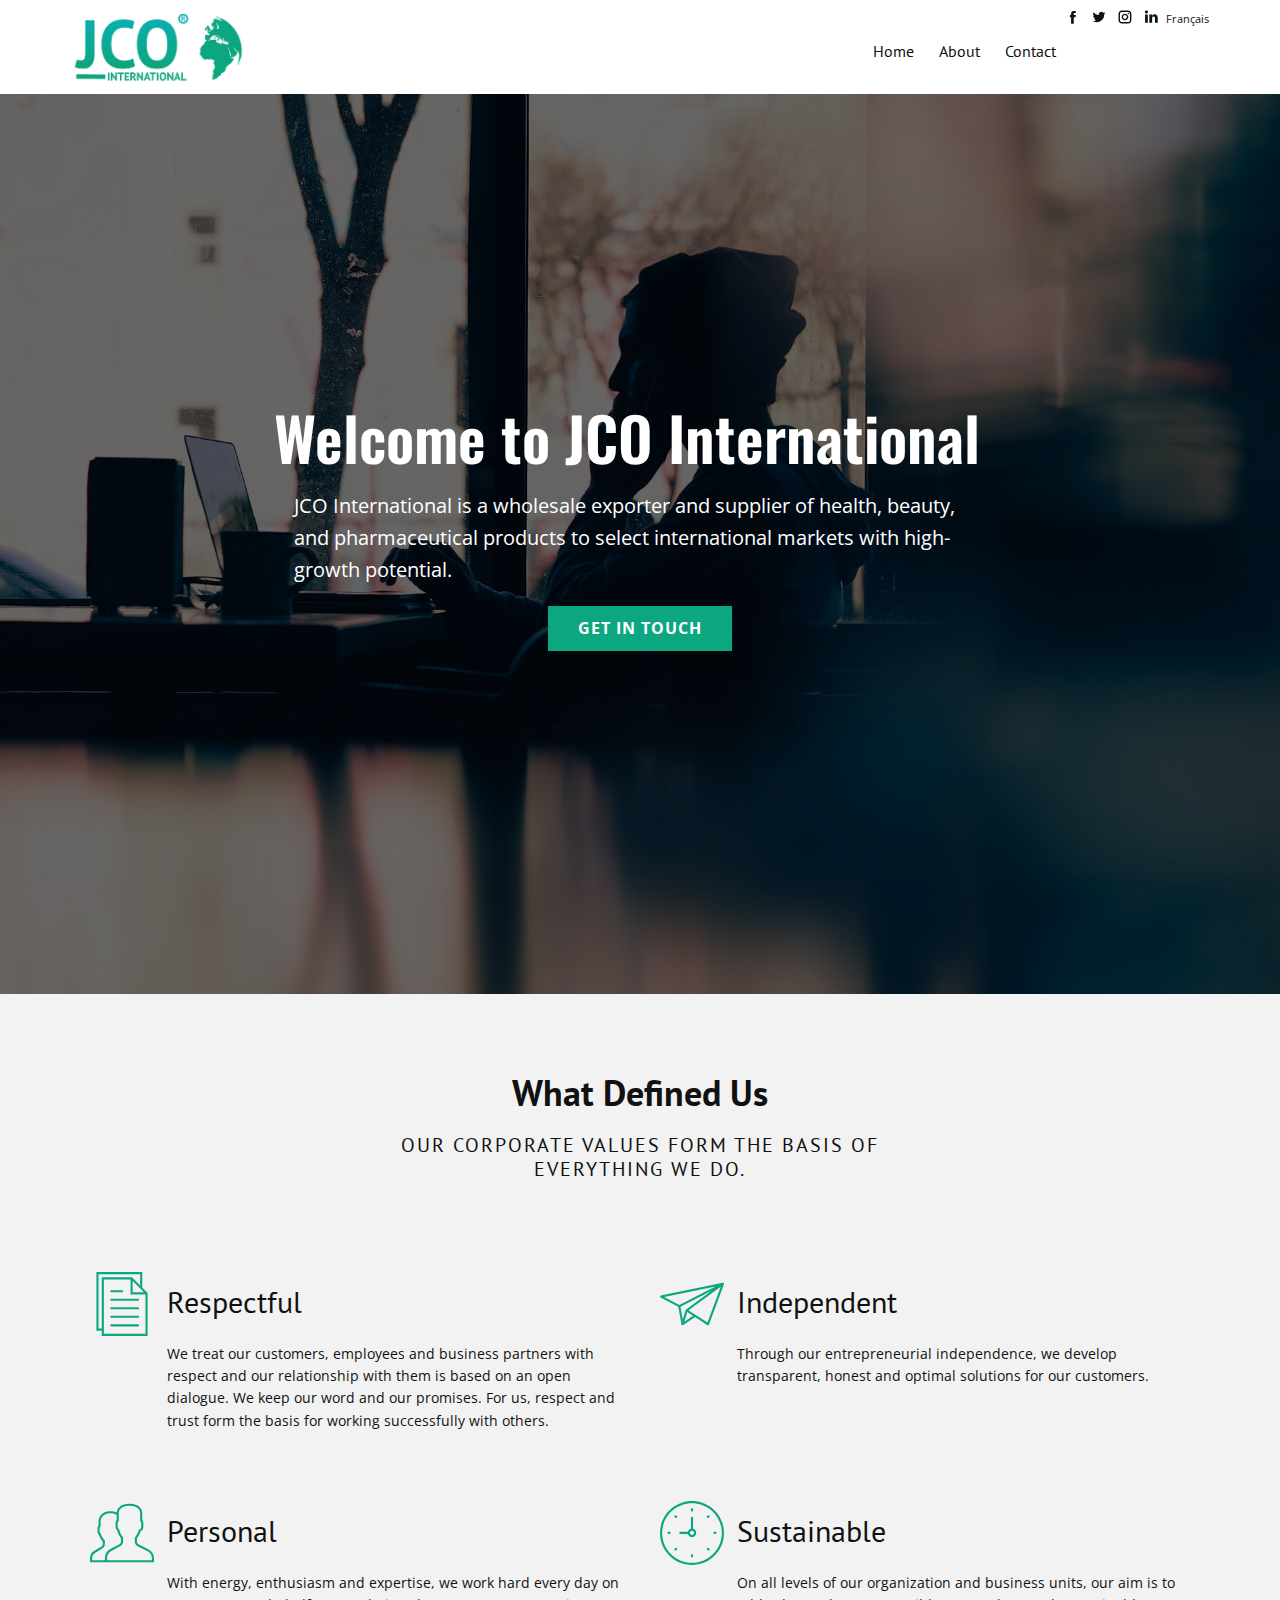
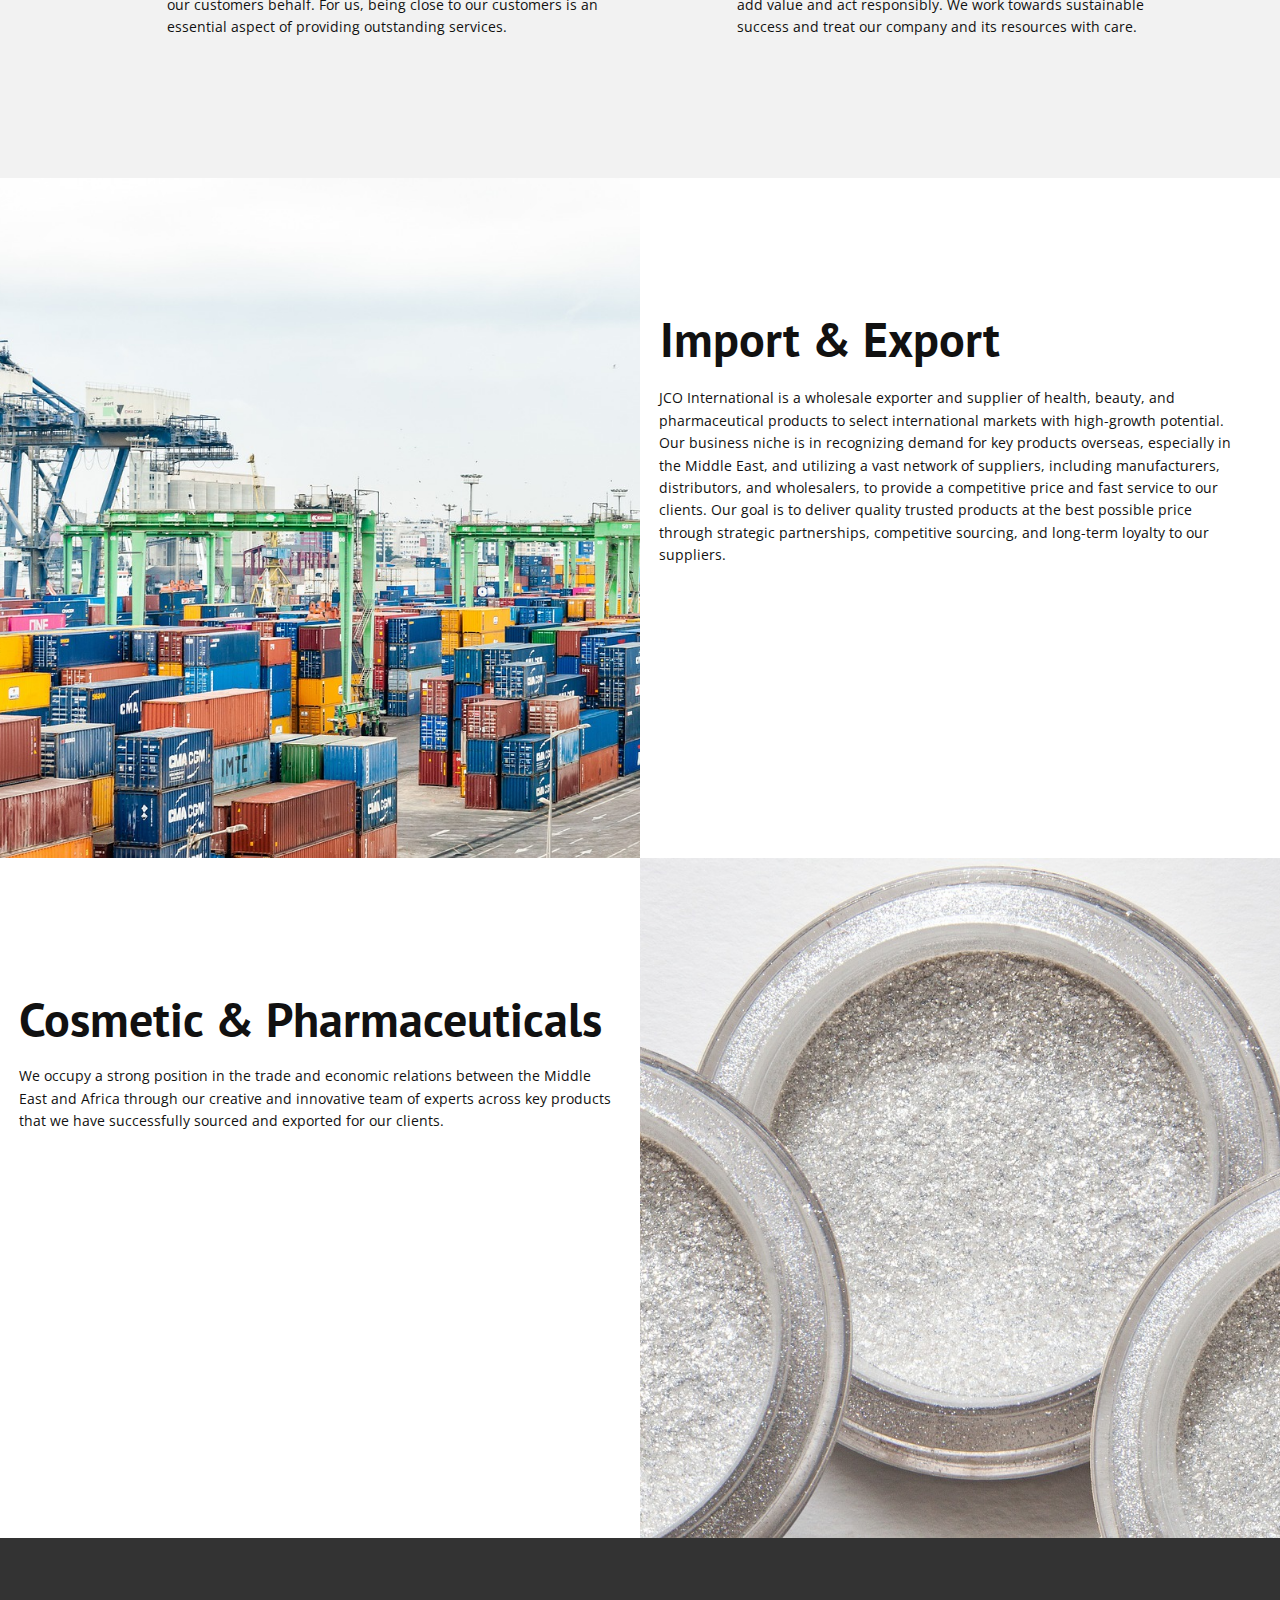
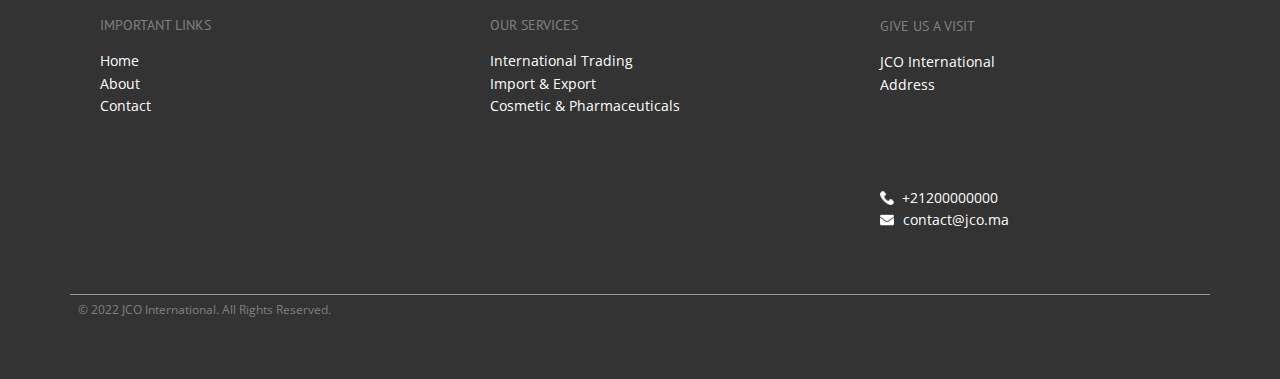
==== commit b4364948: "Update logo" ====
--- a/about.html
+++ b/about.html
@@ -23,15 +23,15 @@
 		"@context": "http://schema.org",
 		"@type": "Organization",
 		"name": "jco-ma",
-		"logo": "images/logo-globe-blue-green-gradient-hd.jpg",
+		"logo": "images/logo-globe-blue-green-gradient-hd-2.jpg",
 		"sameAs": []
 }</script>
-    <meta name="theme-color" content="#1281e8">
+    <meta name="theme-color" content="#0ca680">
     <meta property="og:title" content="JCO International - About">
     <meta property="og:description" content="">
     <meta property="og:type" content="website">
   </head>
-  <body class="u-body u-xl-mode"><header class="u-clearfix u-header u-sticky u-white u-header" id="sec-abe6"><div class="u-clearfix u-sheet u-valign-middle u-sheet-1">
+  <body class="u-body u-xl-mode"><header class="u-clearfix u-header u-white u-header" id="sec-abe6"><div class="u-clearfix u-sheet u-valign-middle u-sheet-1">
         <div class="u-social-icons u-spacing-10 u-social-icons-1">
           <a class="u-social-url" target="_blank" href=""><span class="u-icon u-icon-circle u-social-facebook u-social-icon u-icon-1"><svg class="u-svg-link" preserveAspectRatio="xMidYMin slice" viewBox="0 0 112.2 112.2"><use xmlns:xlink="http://www.w3.org/1999/xlink" xlink:href="#svg-a8d7"></use></svg><svg x="0px" y="0px" viewBox="0 0 112.2 112.2" enable-background="new 0 0 112.2 112.2" xml:space="preserve" id="svg-a8d7" class="u-svg-content"><path d="M75.5,28.8H65.4c-1.5,0-4,0.9-4,4.3v9.4h13.9l-1.5,15.8H61.4v45.1H42.8V58.3h-8.8V42.4h8.8V32.2 c0-7.4,3.4-18.8,18.8-18.8h13.8v15.4H75.5z"></path></svg></span>
           </a>
@@ -43,8 +43,8 @@
           </a>
         </div>
         <a href="/" class="u-active-none u-border-none u-btn u-button-link u-button-style u-hover-none u-none u-btn-1">Français</a>
-        <a href="/" class="u-image u-logo u-image-1" data-image-width="1685" data-image-height="687" title="JCO International">
-          <img src="images/logo-globe-blue-green-gradient-hd.jpg" class="u-logo-image u-logo-image-1">
+        <a href="/" class="u-image u-logo u-image-1" data-image-width="1490" data-image-height="633" title="JCO International">
+          <img src="images/logo-globe-blue-green-gradient-hd-2.jpg" class="u-logo-image u-logo-image-1">
         </a>
         <nav class="u-align-left u-menu u-menu-dropdown u-offcanvas u-menu-1">
           <div class="menu-collapse u-custom-font u-font-pt-sans" style="">
@@ -233,9 +233,9 @@
                     </div><!--/block-->
                   </div><!--/position-->
                   <div class="u-clearfix u-group-elements u-group-elements-1">
-                    <p class="u-text u-text-7"> +21200000000</p><span class="u-align-left u-file-icon u-icon u-text-white u-icon-1"><img src="images/3.png" alt=""></span>
-                  </div>
-                  <p class="u-text u-text-default u-text-8"> contact@jco.ma</p><span class="u-file-icon u-icon u-text-white u-icon-2"><img src="images/4.png" alt=""></span>
+                    <p class="u-text u-text-7"> +21200000000</p><span class="u-align-left u-file-icon u-icon u-text-white u-icon-1"><img src="images/1.png" alt=""></span>
+                  </div>
+                  <p class="u-text u-text-default u-text-8"> contact@jco.ma</p><span class="u-file-icon u-icon u-text-white u-icon-2"><img src="images/2.png" alt=""></span>
                 </div>
               </div>
             </div>
--- a/nicepage.css
+++ b/nicepage.css
@@ -21416,12 +21416,12 @@
 .u-container-layout.u-container-layout.u-color-1-dark-3:before,
 .u-table-alt-color-1-dark-3 tr:nth-child(even) {
   color: #ffffff;
-  background-color: #292e33;
+  background-color: #293330;
 }
 .u-button-style.u-color-1-dark-3,
 .u-button-style.u-color-1-dark-3[class*="u-border-"] {
   color: #ffffff !important;
-  background-color: #292e33 !important;
+  background-color: #293330 !important;
 }
 .u-button-style.u-color-1-dark-3:hover,
 .u-button-style.u-color-1-dark-3[class*="u-border-"]:hover,
@@ -21434,7 +21434,7 @@
 li.active > .u-button-style.u-button-style.u-color-1-dark-3,
 li.active > .u-button-style.u-button-style.u-color-1-dark-3[class*="u-border-"] {
   color: #ffffff !important;
-  background-color: #25292e !important;
+  background-color: #252e2b !important;
 }
 .u-hover-color-1-dark-3:hover,
 .u-hover-color-1-dark-3[class*="u-border-"]:hover,
@@ -21457,10 +21457,10 @@
 li.active > a.u-button-style.u-button-style.u-active-color-1-dark-3,
 li.active > a.u-button-style.u-button-style.u-active-color-1-dark-3[class*="u-border-"] {
   color: #ffffff !important;
-  background-color: #292e33 !important;
+  background-color: #293330 !important;
 }
 a.u-link.u-hover-color-1-dark-3:hover {
-  color: #292e33 !important;
+  color: #293330 !important;
 }
 .u-color-1-dark-2,
 .u-body.u-color-1-dark-2,
@@ -21469,12 +21469,12 @@
 .u-container-layout.u-container-layout.u-color-1-dark-2:before,
 .u-table-alt-color-1-dark-2 tr:nth-child(even) {
   color: #ffffff;
-  background-color: #3e586f;
+  background-color: #2f6d5d;
 }
 .u-button-style.u-color-1-dark-2,
 .u-button-style.u-color-1-dark-2[class*="u-border-"] {
   color: #ffffff !important;
-  background-color: #3e586f !important;
+  background-color: #2f6d5d !important;
 }
 .u-button-style.u-color-1-dark-2:hover,
 .u-button-style.u-color-1-dark-2[class*="u-border-"]:hover,
@@ -21487,7 +21487,7 @@
 li.active > .u-button-style.u-button-style.u-color-1-dark-2,
 li.active > .u-button-style.u-button-style.u-color-1-dark-2[class*="u-border-"] {
   color: #ffffff !important;
-  background-color: #384f64 !important;
+  background-color: #2a6254 !important;
 }
 .u-hover-color-1-dark-2:hover,
 .u-hover-color-1-dark-2[class*="u-border-"]:hover,
@@ -21510,10 +21510,10 @@
 li.active > a.u-button-style.u-button-style.u-active-color-1-dark-2,
 li.active > a.u-button-style.u-button-style.u-active-color-1-dark-2[class*="u-border-"] {
   color: #ffffff !important;
-  background-color: #3e586f !important;
+  background-color: #2f6d5d !important;
 }
 a.u-link.u-hover-color-1-dark-2:hover {
-  color: #3e586f !important;
+  color: #2f6d5d !important;
 }
 .u-color-1-dark-1,
 .u-body.u-color-1-dark-1,
@@ -21522,12 +21522,12 @@
 .u-container-layout.u-container-layout.u-color-1-dark-1:before,
 .u-table-alt-color-1-dark-1 tr:nth-child(even) {
   color: #ffffff;
-  background-color: #3773ac;
+  background-color: #0ca680;
 }
 .u-button-style.u-color-1-dark-1,
 .u-button-style.u-color-1-dark-1[class*="u-border-"] {
   color: #ffffff !important;
-  background-color: #3773ac !important;
+  background-color: #0ca680 !important;
 }
 .u-button-style.u-color-1-dark-1:hover,
 .u-button-style.u-color-1-dark-1[class*="u-border-"]:hover,
@@ -21540,7 +21540,7 @@
 li.active > .u-button-style.u-button-style.u-color-1-dark-1,
 li.active > .u-button-style.u-button-style.u-color-1-dark-1[class*="u-border-"] {
   color: #ffffff !important;
-  background-color: #31679b !important;
+  background-color: #0b9573 !important;
 }
 .u-hover-color-1-dark-1:hover,
 .u-hover-color-1-dark-1[class*="u-border-"]:hover,
@@ -21563,10 +21563,10 @@
 li.active > a.u-button-style.u-button-style.u-active-color-1-dark-1,
 li.active > a.u-button-style.u-button-style.u-active-color-1-dark-1[class*="u-border-"] {
   color: #ffffff !important;
-  background-color: #3773ac !important;
+  background-color: #0ca680 !important;
 }
 a.u-link.u-hover-color-1-dark-1:hover {
-  color: #3773ac !important;
+  color: #0ca680 !important;
 }
 .u-color-1,
 .u-body.u-color-1,
@@ -21574,13 +21574,13 @@
 .u-container-style.u-color-1:before,
 .u-container-layout.u-container-layout.u-color-1:before,
 .u-table-alt-color-1 tr:nth-child(even) {
-  color: #ffffff;
-  background-color: #1281e8;
+  color: #111111;
+  background-color: #29f0bf;
 }
 .u-button-style.u-color-1,
 .u-button-style.u-color-1[class*="u-border-"] {
-  color: #ffffff !important;
-  background-color: #1281e8 !important;
+  color: #111111 !important;
+  background-color: #29f0bf !important;
 }
 .u-button-style.u-color-1:hover,
 .u-button-style.u-color-1[class*="u-border-"]:hover,
@@ -21592,8 +21592,8 @@
 .u-button-style.u-button-style.u-color-1[class*="u-border-"].active,
 li.active > .u-button-style.u-button-style.u-color-1,
 li.active > .u-button-style.u-button-style.u-color-1[class*="u-border-"] {
-  color: #ffffff !important;
-  background-color: #1074d1 !important;
+  color: #111111 !important;
+  background-color: #11ecb6 !important;
 }
 .u-hover-color-1:hover,
 .u-hover-color-1[class*="u-border-"]:hover,
@@ -21615,11 +21615,11 @@
 a.u-button-style.u-button-style.active > .u-active-color-1[class*="u-border-"],
 li.active > a.u-button-style.u-button-style.u-active-color-1,
 li.active > a.u-button-style.u-button-style.u-active-color-1[class*="u-border-"] {
-  color: #ffffff !important;
-  background-color: #1281e8 !important;
+  color: #111111 !important;
+  background-color: #29f0bf !important;
 }
 a.u-link.u-hover-color-1:hover {
-  color: #1281e8 !important;
+  color: #29f0bf !important;
 }
 .u-color-1-light-1,
 .u-body.u-color-1-light-1,
@@ -21627,13 +21627,13 @@
 .u-container-style.u-color-1-light-1:before,
 .u-container-layout.u-container-layout.u-color-1-light-1:before,
 .u-table-alt-color-1-light-1 tr:nth-child(even) {
-  color: #ffffff;
-  background-color: #55a5ef;
+  color: #111111;
+  background-color: #67f4d1;
 }
 .u-button-style.u-color-1-light-1,
 .u-button-style.u-color-1-light-1[class*="u-border-"] {
-  color: #ffffff !important;
-  background-color: #55a5ef !important;
+  color: #111111 !important;
+  background-color: #67f4d1 !important;
 }
 .u-button-style.u-color-1-light-1:hover,
 .u-button-style.u-color-1-light-1[class*="u-border-"]:hover,
@@ -21645,8 +21645,8 @@
 .u-button-style.u-button-style.u-color-1-light-1[class*="u-border-"].active,
 li.active > .u-button-style.u-button-style.u-color-1-light-1,
 li.active > .u-button-style.u-button-style.u-color-1-light-1[class*="u-border-"] {
-  color: #ffffff !important;
-  background-color: #3795ec !important;
+  color: #111111 !important;
+  background-color: #47f2c7 !important;
 }
 .u-hover-color-1-light-1:hover,
 .u-hover-color-1-light-1[class*="u-border-"]:hover,
@@ -21668,11 +21668,11 @@
 a.u-button-style.u-button-style.active > .u-active-color-1-light-1[class*="u-border-"],
 li.active > a.u-button-style.u-button-style.u-active-color-1-light-1,
 li.active > a.u-button-style.u-button-style.u-active-color-1-light-1[class*="u-border-"] {
-  color: #ffffff !important;
-  background-color: #55a5ef !important;
+  color: #111111 !important;
+  background-color: #67f4d1 !important;
 }
 a.u-link.u-hover-color-1-light-1:hover {
-  color: #55a5ef !important;
+  color: #67f4d1 !important;
 }
 .u-color-1-light-2,
 .u-body.u-color-1-light-2,
@@ -21681,12 +21681,12 @@
 .u-container-layout.u-container-layout.u-color-1-light-2:before,
 .u-table-alt-color-1-light-2 tr:nth-child(even) {
   color: #111111;
-  background-color: #9bcaf6;
+  background-color: #a7f9e5;
 }
 .u-button-style.u-color-1-light-2,
 .u-button-style.u-color-1-light-2[class*="u-border-"] {
   color: #111111 !important;
-  background-color: #9bcaf6 !important;
+  background-color: #a7f9e5 !important;
 }
 .u-button-style.u-color-1-light-2:hover,
 .u-button-style.u-color-1-light-2[class*="u-border-"]:hover,
@@ -21699,7 +21699,7 @@
 li.active > .u-button-style.u-button-style.u-color-1-light-2,
 li.active > .u-button-style.u-button-style.u-color-1-light-2[class*="u-border-"] {
   color: #111111 !important;
-  background-color: #76b7f3 !important;
+  background-color: #80f6d9 !important;
 }
 .u-hover-color-1-light-2:hover,
 .u-hover-color-1-light-2[class*="u-border-"]:hover,
@@ -21722,10 +21722,10 @@
 li.active > a.u-button-style.u-button-style.u-active-color-1-light-2,
 li.active > a.u-button-style.u-button-style.u-active-color-1-light-2[class*="u-border-"] {
   color: #111111 !important;
-  background-color: #9bcaf6 !important;
+  background-color: #a7f9e5 !important;
 }
 a.u-link.u-hover-color-1-light-2:hover {
-  color: #9bcaf6 !important;
+  color: #a7f9e5 !important;
 }
 .u-color-1-light-3,
 .u-body.u-color-1-light-3,
@@ -21734,12 +21734,12 @@
 .u-container-layout.u-container-layout.u-color-1-light-3:before,
 .u-table-alt-color-1-light-3 tr:nth-child(even) {
   color: #111111;
-  background-color: #e5f1fd;
+  background-color: #e8fdf8;
 }
 .u-button-style.u-color-1-light-3,
 .u-button-style.u-color-1-light-3[class*="u-border-"] {
   color: #111111 !important;
-  background-color: #e5f1fd !important;
+  background-color: #e8fdf8 !important;
 }
 .u-button-style.u-color-1-light-3:hover,
 .u-button-style.u-color-1-light-3[class*="u-border-"]:hover,
@@ -21752,7 +21752,7 @@
 li.active > .u-button-style.u-button-style.u-color-1-light-3,
 li.active > .u-button-style.u-button-style.u-color-1-light-3[class*="u-border-"] {
   color: #111111 !important;
-  background-color: #b8d9fa !important;
+  background-color: #bbf9ea !important;
 }
 .u-hover-color-1-light-3:hover,
 .u-hover-color-1-light-3[class*="u-border-"]:hover,
@@ -21775,10 +21775,10 @@
 li.active > a.u-button-style.u-button-style.u-active-color-1-light-3,
 li.active > a.u-button-style.u-button-style.u-active-color-1-light-3[class*="u-border-"] {
   color: #111111 !important;
-  background-color: #e5f1fd !important;
+  background-color: #e8fdf8 !important;
 }
 a.u-link.u-hover-color-1-light-3:hover {
-  color: #e5f1fd !important;
+  color: #e8fdf8 !important;
 }
 .u-color-1-base,
 .u-body.u-color-1-base,
@@ -21787,12 +21787,12 @@
 .u-container-layout.u-container-layout.u-color-1-base:before,
 .u-table-alt-color-1-base tr:nth-child(even) {
   color: #ffffff;
-  background-color: #1281e8;
+  background-color: #0ca680;
 }
 .u-button-style.u-color-1-base,
 .u-button-style.u-color-1-base[class*="u-border-"] {
   color: #ffffff !important;
-  background-color: #1281e8 !important;
+  background-color: #0ca680 !important;
 }
 .u-button-style.u-color-1-base:hover,
 .u-button-style.u-color-1-base[class*="u-border-"]:hover,
@@ -21805,7 +21805,7 @@
 li.active > .u-button-style.u-button-style.u-color-1-base,
 li.active > .u-button-style.u-button-style.u-color-1-base[class*="u-border-"] {
   color: #ffffff !important;
-  background-color: #1074d1 !important;
+  background-color: #0b9573 !important;
 }
 .u-hover-color-1-base:hover,
 .u-hover-color-1-base[class*="u-border-"]:hover,
@@ -21828,10 +21828,10 @@
 li.active > a.u-button-style.u-button-style.u-active-color-1-base,
 li.active > a.u-button-style.u-button-style.u-active-color-1-base[class*="u-border-"] {
   color: #ffffff !important;
-  background-color: #1281e8 !important;
+  background-color: #0ca680 !important;
 }
 a.u-link.u-hover-color-1-base:hover {
-  color: #1281e8 !important;
+  color: #0ca680 !important;
 }
 .u-color-2-dark-3,
 .u-body.u-color-2-dark-3,
@@ -23536,12 +23536,12 @@
 .u-container-layout.u-container-layout.u-palette-1-dark-3:before,
 .u-table-alt-palette-1-dark-3 tr:nth-child(even) {
   color: #ffffff;
-  background-color: #292e33;
+  background-color: #293330;
 }
 .u-button-style.u-palette-1-dark-3,
 .u-button-style.u-palette-1-dark-3[class*="u-border-"] {
   color: #ffffff !important;
-  background-color: #292e33 !important;
+  background-color: #293330 !important;
 }
 .u-button-style.u-palette-1-dark-3:hover,
 .u-button-style.u-palette-1-dark-3[class*="u-border-"]:hover,
@@ -23554,7 +23554,7 @@
 li.active > .u-button-style.u-button-style.u-palette-1-dark-3,
 li.active > .u-button-style.u-button-style.u-palette-1-dark-3[class*="u-border-"] {
   color: #ffffff !important;
-  background-color: #25292e !important;
+  background-color: #252e2b !important;
 }
 .u-hover-palette-1-dark-3:hover,
 .u-hover-palette-1-dark-3[class*="u-border-"]:hover,
@@ -23577,10 +23577,10 @@
 li.active > a.u-button-style.u-button-style.u-active-palette-1-dark-3,
 li.active > a.u-button-style.u-button-style.u-active-palette-1-dark-3[class*="u-border-"] {
   color: #ffffff !important;
-  background-color: #292e33 !important;
+  background-color: #293330 !important;
 }
 a.u-link.u-hover-palette-1-dark-3:hover {
-  color: #292e33 !important;
+  color: #293330 !important;
 }
 .u-palette-1-dark-2,
 .u-body.u-palette-1-dark-2,
@@ -23589,12 +23589,12 @@
 .u-container-layout.u-container-layout.u-palette-1-dark-2:before,
 .u-table-alt-palette-1-dark-2 tr:nth-child(even) {
   color: #ffffff;
-  background-color: #3e586f;
+  background-color: #2f6d5d;
 }
 .u-button-style.u-palette-1-dark-2,
 .u-button-style.u-palette-1-dark-2[class*="u-border-"] {
   color: #ffffff !important;
-  background-color: #3e586f !important;
+  background-color: #2f6d5d !important;
 }
 .u-button-style.u-palette-1-dark-2:hover,
 .u-button-style.u-palette-1-dark-2[class*="u-border-"]:hover,
@@ -23607,7 +23607,7 @@
 li.active > .u-button-style.u-button-style.u-palette-1-dark-2,
 li.active > .u-button-style.u-button-style.u-palette-1-dark-2[class*="u-border-"] {
   color: #ffffff !important;
-  background-color: #384f64 !important;
+  background-color: #2a6254 !important;
 }
 .u-hover-palette-1-dark-2:hover,
 .u-hover-palette-1-dark-2[class*="u-border-"]:hover,
@@ -23630,10 +23630,10 @@
 li.active > a.u-button-style.u-button-style.u-active-palette-1-dark-2,
 li.active > a.u-button-style.u-button-style.u-active-palette-1-dark-2[class*="u-border-"] {
   color: #ffffff !important;
-  background-color: #3e586f !important;
+  background-color: #2f6d5d !important;
 }
 a.u-link.u-hover-palette-1-dark-2:hover {
-  color: #3e586f !important;
+  color: #2f6d5d !important;
 }
 .u-palette-1-dark-1,
 .u-body.u-palette-1-dark-1,
@@ -23642,12 +23642,12 @@
 .u-container-layout.u-container-layout.u-palette-1-dark-1:before,
 .u-table-alt-palette-1-dark-1 tr:nth-child(even) {
   color: #ffffff;
-  background-color: #3773ac;
+  background-color: #0ca680;
 }
 .u-button-style.u-palette-1-dark-1,
 .u-button-style.u-palette-1-dark-1[class*="u-border-"] {
   color: #ffffff !important;
-  background-color: #3773ac !important;
+  background-color: #0ca680 !important;
 }
 .u-button-style.u-palette-1-dark-1:hover,
 .u-button-style.u-palette-1-dark-1[class*="u-border-"]:hover,
@@ -23660,7 +23660,7 @@
 li.active > .u-button-style.u-button-style.u-palette-1-dark-1,
 li.active > .u-button-style.u-button-style.u-palette-1-dark-1[class*="u-border-"] {
   color: #ffffff !important;
-  background-color: #31679b !important;
+  background-color: #0b9573 !important;
 }
 .u-hover-palette-1-dark-1:hover,
 .u-hover-palette-1-dark-1[class*="u-border-"]:hover,
@@ -23683,10 +23683,10 @@
 li.active > a.u-button-style.u-button-style.u-active-palette-1-dark-1,
 li.active > a.u-button-style.u-button-style.u-active-palette-1-dark-1[class*="u-border-"] {
   color: #ffffff !important;
-  background-color: #3773ac !important;
+  background-color: #0ca680 !important;
 }
 a.u-link.u-hover-palette-1-dark-1:hover {
-  color: #3773ac !important;
+  color: #0ca680 !important;
 }
 .u-palette-1,
 .u-body.u-palette-1,
@@ -23694,13 +23694,13 @@
 .u-container-style.u-palette-1:before,
 .u-container-layout.u-container-layout.u-palette-1:before,
 .u-table-alt-palette-1 tr:nth-child(even) {
-  color: #ffffff;
-  background-color: #1281e8;
+  color: #111111;
+  background-color: #29f0bf;
 }
 .u-button-style.u-palette-1,
 .u-button-style.u-palette-1[class*="u-border-"] {
-  color: #ffffff !important;
-  background-color: #1281e8 !important;
+  color: #111111 !important;
+  background-color: #29f0bf !important;
 }
 .u-button-style.u-palette-1:hover,
 .u-button-style.u-palette-1[class*="u-border-"]:hover,
@@ -23712,8 +23712,8 @@
 .u-button-style.u-button-style.u-palette-1[class*="u-border-"].active,
 li.active > .u-button-style.u-button-style.u-palette-1,
 li.active > .u-button-style.u-button-style.u-palette-1[class*="u-border-"] {
-  color: #ffffff !important;
-  background-color: #1074d1 !important;
+  color: #111111 !important;
+  background-color: #11ecb6 !important;
 }
 .u-hover-palette-1:hover,
 .u-hover-palette-1[class*="u-border-"]:hover,
@@ -23735,11 +23735,11 @@
 a.u-button-style.u-button-style.active > .u-active-palette-1[class*="u-border-"],
 li.active > a.u-button-style.u-button-style.u-active-palette-1,
 li.active > a.u-button-style.u-button-style.u-active-palette-1[class*="u-border-"] {
-  color: #ffffff !important;
-  background-color: #1281e8 !important;
+  color: #111111 !important;
+  background-color: #29f0bf !important;
 }
 a.u-link.u-hover-palette-1:hover {
-  color: #1281e8 !important;
+  color: #29f0bf !important;
 }
 .u-palette-1-light-1,
 .u-body.u-palette-1-light-1,
@@ -23747,13 +23747,13 @@
 .u-container-style.u-palette-1-light-1:before,
 .u-container-layout.u-container-layout.u-palette-1-light-1:before,
 .u-table-alt-palette-1-light-1 tr:nth-child(even) {
-  color: #ffffff;
-  background-color: #55a5ef;
+  color: #111111;
+  background-color: #67f4d1;
 }
 .u-button-style.u-palette-1-light-1,
 .u-button-style.u-palette-1-light-1[class*="u-border-"] {
-  color: #ffffff !important;
-  background-color: #55a5ef !important;
+  color: #111111 !important;
+  background-color: #67f4d1 !important;
 }
 .u-button-style.u-palette-1-light-1:hover,
 .u-button-style.u-palette-1-light-1[class*="u-border-"]:hover,
@@ -23765,8 +23765,8 @@
 .u-button-style.u-button-style.u-palette-1-light-1[class*="u-border-"].active,
 li.active > .u-button-style.u-button-style.u-palette-1-light-1,
 li.active > .u-button-style.u-button-style.u-palette-1-light-1[class*="u-border-"] {
-  color: #ffffff !important;
-  background-color: #3795ec !important;
+  color: #111111 !important;
+  background-color: #47f2c7 !important;
 }
 .u-hover-palette-1-light-1:hover,
 .u-hover-palette-1-light-1[class*="u-border-"]:hover,
@@ -23788,11 +23788,11 @@
 a.u-button-style.u-button-style.active > .u-active-palette-1-light-1[class*="u-border-"],
 li.active > a.u-button-style.u-button-style.u-active-palette-1-light-1,
 li.active > a.u-button-style.u-button-style.u-active-palette-1-light-1[class*="u-border-"] {
-  color: #ffffff !important;
-  background-color: #55a5ef !important;
+  color: #111111 !important;
+  background-color: #67f4d1 !important;
 }
 a.u-link.u-hover-palette-1-light-1:hover {
-  color: #55a5ef !important;
+  color: #67f4d1 !important;
 }
 .u-palette-1-light-2,
 .u-body.u-palette-1-light-2,
@@ -23801,12 +23801,12 @@
 .u-container-layout.u-container-layout.u-palette-1-light-2:before,
 .u-table-alt-palette-1-light-2 tr:nth-child(even) {
   color: #111111;
-  background-color: #9bcaf6;
+  background-color: #a7f9e5;
 }
 .u-button-style.u-palette-1-light-2,
 .u-button-style.u-palette-1-light-2[class*="u-border-"] {
   color: #111111 !important;
-  background-color: #9bcaf6 !important;
+  background-color: #a7f9e5 !important;
 }
 .u-button-style.u-palette-1-light-2:hover,
 .u-button-style.u-palette-1-light-2[class*="u-border-"]:hover,
@@ -23819,7 +23819,7 @@
 li.active > .u-button-style.u-button-style.u-palette-1-light-2,
 li.active > .u-button-style.u-button-style.u-palette-1-light-2[class*="u-border-"] {
   color: #111111 !important;
-  background-color: #76b7f3 !important;
+  background-color: #80f6d9 !important;
 }
 .u-hover-palette-1-light-2:hover,
 .u-hover-palette-1-light-2[class*="u-border-"]:hover,
@@ -23842,10 +23842,10 @@
 li.active > a.u-button-style.u-button-style.u-active-palette-1-light-2,
 li.active > a.u-button-style.u-button-style.u-active-palette-1-light-2[class*="u-border-"] {
   color: #111111 !important;
-  background-color: #9bcaf6 !important;
+  background-color: #a7f9e5 !important;
 }
 a.u-link.u-hover-palette-1-light-2:hover {
-  color: #9bcaf6 !important;
+  color: #a7f9e5 !important;
 }
 .u-palette-1-light-3,
 .u-body.u-palette-1-light-3,
@@ -23854,12 +23854,12 @@
 .u-container-layout.u-container-layout.u-palette-1-light-3:before,
 .u-table-alt-palette-1-light-3 tr:nth-child(even) {
   color: #111111;
-  background-color: #e5f1fd;
+  background-color: #e8fdf8;
 }
 .u-button-style.u-palette-1-light-3,
 .u-button-style.u-palette-1-light-3[class*="u-border-"] {
   color: #111111 !important;
-  background-color: #e5f1fd !important;
+  background-color: #e8fdf8 !important;
 }
 .u-button-style.u-palette-1-light-3:hover,
 .u-button-style.u-palette-1-light-3[class*="u-border-"]:hover,
@@ -23872,7 +23872,7 @@
 li.active > .u-button-style.u-button-style.u-palette-1-light-3,
 li.active > .u-button-style.u-button-style.u-palette-1-light-3[class*="u-border-"] {
   color: #111111 !important;
-  background-color: #b8d9fa !important;
+  background-color: #bbf9ea !important;
 }
 .u-hover-palette-1-light-3:hover,
 .u-hover-palette-1-light-3[class*="u-border-"]:hover,
@@ -23895,10 +23895,10 @@
 li.active > a.u-button-style.u-button-style.u-active-palette-1-light-3,
 li.active > a.u-button-style.u-button-style.u-active-palette-1-light-3[class*="u-border-"] {
   color: #111111 !important;
-  background-color: #e5f1fd !important;
+  background-color: #e8fdf8 !important;
 }
 a.u-link.u-hover-palette-1-light-3:hover {
-  color: #e5f1fd !important;
+  color: #e8fdf8 !important;
 }
 .u-palette-1-base,
 .u-body.u-palette-1-base,
@@ -23907,12 +23907,12 @@
 .u-container-layout.u-container-layout.u-palette-1-base:before,
 .u-table-alt-palette-1-base tr:nth-child(even) {
   color: #ffffff;
-  background-color: #1281e8;
+  background-color: #0ca680;
 }
 .u-button-style.u-palette-1-base,
 .u-button-style.u-palette-1-base[class*="u-border-"] {
   color: #ffffff !important;
-  background-color: #1281e8 !important;
+  background-color: #0ca680 !important;
 }
 .u-button-style.u-palette-1-base:hover,
 .u-button-style.u-palette-1-base[class*="u-border-"]:hover,
@@ -23925,7 +23925,7 @@
 li.active > .u-button-style.u-button-style.u-palette-1-base,
 li.active > .u-button-style.u-button-style.u-palette-1-base[class*="u-border-"] {
   color: #ffffff !important;
-  background-color: #1074d1 !important;
+  background-color: #0b9573 !important;
 }
 .u-hover-palette-1-base:hover,
 .u-hover-palette-1-base[class*="u-border-"]:hover,
@@ -23948,10 +23948,10 @@
 li.active > a.u-button-style.u-button-style.u-active-palette-1-base,
 li.active > a.u-button-style.u-button-style.u-active-palette-1-base[class*="u-border-"] {
   color: #ffffff !important;
-  background-color: #1281e8 !important;
+  background-color: #0ca680 !important;
 }
 a.u-link.u-hover-palette-1-base:hover {
-  color: #1281e8 !important;
+  color: #0ca680 !important;
 }
 .u-palette-2-dark-3,
 .u-body.u-palette-2-dark-3,
@@ -26923,18 +26923,18 @@
 }
 .u-border-color-1-dark-3,
 .u-separator-color-1-dark-3:after {
-  border-color: #292e33;
-  stroke: #292e33;
+  border-color: #293330;
+  stroke: #293330;
 }
 .u-button-style.u-border-color-1-dark-3 {
-  border-color: #292e33 !important;
-  color: #292e33 !important;
+  border-color: #293330 !important;
+  color: #293330 !important;
   background-color: transparent !important;
 }
 .u-button-style.u-border-color-1-dark-3:hover,
 .u-button-style.u-border-color-1-dark-3:focus {
   border-color: transparent !important;
-  color: #25292e !important;
+  color: #252e2b !important;
   background-color: transparent !important;
 }
 .u-border-hover-color-1-dark-3:hover,
@@ -26947,29 +26947,29 @@
 a.u-button-style.u-button-style.u-border-active-color-1-dark-3.active,
 a.u-button-style.u-button-style.active > .u-border-active-color-1-dark-3,
 li.active > a.u-button-style.u-button-style.u-border-active-color-1-dark-3 {
-  color: #292e33 !important;
-  border-color: #292e33 !important;
+  color: #293330 !important;
+  border-color: #293330 !important;
 }
 .u-link.u-border-color-1-dark-3[class*="u-border-"] {
-  border-color: #292e33 !important;
+  border-color: #293330 !important;
 }
 .u-link.u-border-color-1-dark-3[class*="u-border-"]:hover {
-  border-color: #25292e !important;
+  border-color: #252e2b !important;
 }
 .u-border-color-1-dark-2,
 .u-separator-color-1-dark-2:after {
-  border-color: #3e586f;
-  stroke: #3e586f;
+  border-color: #2f6d5d;
+  stroke: #2f6d5d;
 }
 .u-button-style.u-border-color-1-dark-2 {
-  border-color: #3e586f !important;
-  color: #3e586f !important;
+  border-color: #2f6d5d !important;
+  color: #2f6d5d !important;
   background-color: transparent !important;
 }
 .u-button-style.u-border-color-1-dark-2:hover,
 .u-button-style.u-border-color-1-dark-2:focus {
   border-color: transparent !important;
-  color: #384f64 !important;
+  color: #2a6254 !important;
   background-color: transparent !important;
 }
 .u-border-hover-color-1-dark-2:hover,
@@ -26982,29 +26982,29 @@
 a.u-button-style.u-button-style.u-border-active-color-1-dark-2.active,
 a.u-button-style.u-button-style.active > .u-border-active-color-1-dark-2,
 li.active > a.u-button-style.u-button-style.u-border-active-color-1-dark-2 {
-  color: #3e586f !important;
-  border-color: #3e586f !important;
+  color: #2f6d5d !important;
+  border-color: #2f6d5d !important;
 }
 .u-link.u-border-color-1-dark-2[class*="u-border-"] {
-  border-color: #3e586f !important;
+  border-color: #2f6d5d !important;
 }
 .u-link.u-border-color-1-dark-2[class*="u-border-"]:hover {
-  border-color: #384f64 !important;
+  border-color: #2a6254 !important;
 }
 .u-border-color-1-dark-1,
 .u-separator-color-1-dark-1:after {
-  border-color: #3773ac;
-  stroke: #3773ac;
+  border-color: #0ca680;
+  stroke: #0ca680;
 }
 .u-button-style.u-border-color-1-dark-1 {
-  border-color: #3773ac !important;
-  color: #3773ac !important;
+  border-color: #0ca680 !important;
+  color: #0ca680 !important;
   background-color: transparent !important;
 }
 .u-button-style.u-border-color-1-dark-1:hover,
 .u-button-style.u-border-color-1-dark-1:focus {
   border-color: transparent !important;
-  color: #31679b !important;
+  color: #0b9573 !important;
   background-color: transparent !important;
 }
 .u-border-hover-color-1-dark-1:hover,
@@ -27017,29 +27017,29 @@
 a.u-button-style.u-button-style.u-border-active-color-1-dark-1.active,
 a.u-button-style.u-button-style.active > .u-border-active-color-1-dark-1,
 li.active > a.u-button-style.u-button-style.u-border-active-color-1-dark-1 {
-  color: #3773ac !important;
-  border-color: #3773ac !important;
+  color: #0ca680 !important;
+  border-color: #0ca680 !important;
 }
 .u-link.u-border-color-1-dark-1[class*="u-border-"] {
-  border-color: #3773ac !important;
+  border-color: #0ca680 !important;
 }
 .u-link.u-border-color-1-dark-1[class*="u-border-"]:hover {
-  border-color: #31679b !important;
+  border-color: #0b9573 !important;
 }
 .u-border-color-1,
 .u-separator-color-1:after {
-  border-color: #1281e8;
-  stroke: #1281e8;
+  border-color: #29f0bf;
+  stroke: #29f0bf;
 }
 .u-button-style.u-border-color-1 {
-  border-color: #1281e8 !important;
-  color: #1281e8 !important;
+  border-color: #29f0bf !important;
+  color: #29f0bf !important;
   background-color: transparent !important;
 }
 .u-button-style.u-border-color-1:hover,
 .u-button-style.u-border-color-1:focus {
   border-color: transparent !important;
-  color: #1074d1 !important;
+  color: #11ecb6 !important;
   background-color: transparent !important;
 }
 .u-border-hover-color-1:hover,
@@ -27052,29 +27052,29 @@
 a.u-button-style.u-button-style.u-border-active-color-1.active,
 a.u-button-style.u-button-style.active > .u-border-active-color-1,
 li.active > a.u-button-style.u-button-style.u-border-active-color-1 {
-  color: #1281e8 !important;
-  border-color: #1281e8 !important;
+  color: #29f0bf !important;
+  border-color: #29f0bf !important;
 }
 .u-link.u-border-color-1[class*="u-border-"] {
-  border-color: #1281e8 !important;
+  border-color: #29f0bf !important;
 }
 .u-link.u-border-color-1[class*="u-border-"]:hover {
-  border-color: #1074d1 !important;
+  border-color: #11ecb6 !important;
 }
 .u-border-color-1-light-1,
 .u-separator-color-1-light-1:after {
-  border-color: #55a5ef;
-  stroke: #55a5ef;
+  border-color: #67f4d1;
+  stroke: #67f4d1;
 }
 .u-button-style.u-border-color-1-light-1 {
-  border-color: #55a5ef !important;
-  color: #55a5ef !important;
+  border-color: #67f4d1 !important;
+  color: #67f4d1 !important;
   background-color: transparent !important;
 }
 .u-button-style.u-border-color-1-light-1:hover,
 .u-button-style.u-border-color-1-light-1:focus {
   border-color: transparent !important;
-  color: #3795ec !important;
+  color: #47f2c7 !important;
   background-color: transparent !important;
 }
 .u-border-hover-color-1-light-1:hover,
@@ -27087,29 +27087,29 @@
 a.u-button-style.u-button-style.u-border-active-color-1-light-1.active,
 a.u-button-style.u-button-style.active > .u-border-active-color-1-light-1,
 li.active > a.u-button-style.u-button-style.u-border-active-color-1-light-1 {
-  color: #55a5ef !important;
-  border-color: #55a5ef !important;
+  color: #67f4d1 !important;
+  border-color: #67f4d1 !important;
 }
 .u-link.u-border-color-1-light-1[class*="u-border-"] {
-  border-color: #55a5ef !important;
+  border-color: #67f4d1 !important;
 }
 .u-link.u-border-color-1-light-1[class*="u-border-"]:hover {
-  border-color: #3795ec !important;
+  border-color: #47f2c7 !important;
 }
 .u-border-color-1-light-2,
 .u-separator-color-1-light-2:after {
-  border-color: #9bcaf6;
-  stroke: #9bcaf6;
+  border-color: #a7f9e5;
+  stroke: #a7f9e5;
 }
 .u-button-style.u-border-color-1-light-2 {
-  border-color: #9bcaf6 !important;
-  color: #9bcaf6 !important;
+  border-color: #a7f9e5 !important;
+  color: #a7f9e5 !important;
   background-color: transparent !important;
 }
 .u-button-style.u-border-color-1-light-2:hover,
 .u-button-style.u-border-color-1-light-2:focus {
   border-color: transparent !important;
-  color: #76b7f3 !important;
+  color: #80f6d9 !important;
   background-color: transparent !important;
 }
 .u-border-hover-color-1-light-2:hover,
@@ -27122,29 +27122,29 @@
 a.u-button-style.u-button-style.u-border-active-color-1-light-2.active,
 a.u-button-style.u-button-style.active > .u-border-active-color-1-light-2,
 li.active > a.u-button-style.u-button-style.u-border-active-color-1-light-2 {
-  color: #9bcaf6 !important;
-  border-color: #9bcaf6 !important;
+  color: #a7f9e5 !important;
+  border-color: #a7f9e5 !important;
 }
 .u-link.u-border-color-1-light-2[class*="u-border-"] {
-  border-color: #9bcaf6 !important;
+  border-color: #a7f9e5 !important;
 }
 .u-link.u-border-color-1-light-2[class*="u-border-"]:hover {
-  border-color: #76b7f3 !important;
+  border-color: #80f6d9 !important;
 }
 .u-border-color-1-light-3,
 .u-separator-color-1-light-3:after {
-  border-color: #e5f1fd;
-  stroke: #e5f1fd;
+  border-color: #e8fdf8;
+  stroke: #e8fdf8;
 }
 .u-button-style.u-border-color-1-light-3 {
-  border-color: #e5f1fd !important;
-  color: #e5f1fd !important;
+  border-color: #e8fdf8 !important;
+  color: #e8fdf8 !important;
   background-color: transparent !important;
 }
 .u-button-style.u-border-color-1-light-3:hover,
 .u-button-style.u-border-color-1-light-3:focus {
   border-color: transparent !important;
-  color: #b8d9fa !important;
+  color: #bbf9ea !important;
   background-color: transparent !important;
 }
 .u-border-hover-color-1-light-3:hover,
@@ -27157,29 +27157,29 @@
 a.u-button-style.u-button-style.u-border-active-color-1-light-3.active,
 a.u-button-style.u-button-style.active > .u-border-active-color-1-light-3,
 li.active > a.u-button-style.u-button-style.u-border-active-color-1-light-3 {
-  color: #e5f1fd !important;
-  border-color: #e5f1fd !important;
+  color: #e8fdf8 !important;
+  border-color: #e8fdf8 !important;
 }
 .u-link.u-border-color-1-light-3[class*="u-border-"] {
-  border-color: #e5f1fd !important;
+  border-color: #e8fdf8 !important;
 }
 .u-link.u-border-color-1-light-3[class*="u-border-"]:hover {
-  border-color: #b8d9fa !important;
+  border-color: #bbf9ea !important;
 }
 .u-border-color-1-base,
 .u-separator-color-1-base:after {
-  border-color: #1281e8;
-  stroke: #1281e8;
+  border-color: #0ca680;
+  stroke: #0ca680;
 }
 .u-button-style.u-border-color-1-base {
-  border-color: #1281e8 !important;
-  color: #1281e8 !important;
+  border-color: #0ca680 !important;
+  color: #0ca680 !important;
   background-color: transparent !important;
 }
 .u-button-style.u-border-color-1-base:hover,
 .u-button-style.u-border-color-1-base:focus {
   border-color: transparent !important;
-  color: #1074d1 !important;
+  color: #0b9573 !important;
   background-color: transparent !important;
 }
 .u-border-hover-color-1-base:hover,
@@ -27192,14 +27192,14 @@
 a.u-button-style.u-button-style.u-border-active-color-1-base.active,
 a.u-button-style.u-button-style.active > .u-border-active-color-1-base,
 li.active > a.u-button-style.u-button-style.u-border-active-color-1-base {
-  color: #1281e8 !important;
-  border-color: #1281e8 !important;
+  color: #0ca680 !important;
+  border-color: #0ca680 !important;
 }
 .u-link.u-border-color-1-base[class*="u-border-"] {
-  border-color: #1281e8 !important;
+  border-color: #0ca680 !important;
 }
 .u-link.u-border-color-1-base[class*="u-border-"]:hover {
-  border-color: #1074d1 !important;
+  border-color: #0b9573 !important;
 }
 .u-border-color-2-dark-3,
 .u-separator-color-2-dark-3:after {
@@ -28323,18 +28323,18 @@
 }
 .u-border-palette-1-dark-3,
 .u-separator-palette-1-dark-3:after {
-  border-color: #292e33;
-  stroke: #292e33;
+  border-color: #293330;
+  stroke: #293330;
 }
 .u-button-style.u-border-palette-1-dark-3 {
-  border-color: #292e33 !important;
-  color: #292e33 !important;
+  border-color: #293330 !important;
+  color: #293330 !important;
   background-color: transparent !important;
 }
 .u-button-style.u-border-palette-1-dark-3:hover,
 .u-button-style.u-border-palette-1-dark-3:focus {
   border-color: transparent !important;
-  color: #25292e !important;
+  color: #252e2b !important;
   background-color: transparent !important;
 }
 .u-border-hover-palette-1-dark-3:hover,
@@ -28347,29 +28347,29 @@
 a.u-button-style.u-button-style.u-border-active-palette-1-dark-3.active,
 a.u-button-style.u-button-style.active > .u-border-active-palette-1-dark-3,
 li.active > a.u-button-style.u-button-style.u-border-active-palette-1-dark-3 {
-  color: #292e33 !important;
-  border-color: #292e33 !important;
+  color: #293330 !important;
+  border-color: #293330 !important;
 }
 .u-link.u-border-palette-1-dark-3[class*="u-border-"] {
-  border-color: #292e33 !important;
+  border-color: #293330 !important;
 }
 .u-link.u-border-palette-1-dark-3[class*="u-border-"]:hover {
-  border-color: #25292e !important;
+  border-color: #252e2b !important;
 }
 .u-border-palette-1-dark-2,
 .u-separator-palette-1-dark-2:after {
-  border-color: #3e586f;
-  stroke: #3e586f;
+  border-color: #2f6d5d;
+  stroke: #2f6d5d;
 }
 .u-button-style.u-border-palette-1-dark-2 {
-  border-color: #3e586f !important;
-  color: #3e586f !important;
+  border-color: #2f6d5d !important;
+  color: #2f6d5d !important;
   background-color: transparent !important;
 }
 .u-button-style.u-border-palette-1-dark-2:hover,
 .u-button-style.u-border-palette-1-dark-2:focus {
   border-color: transparent !important;
-  color: #384f64 !important;
+  color: #2a6254 !important;
   background-color: transparent !important;
 }
 .u-border-hover-palette-1-dark-2:hover,
@@ -28382,29 +28382,29 @@
 a.u-button-style.u-button-style.u-border-active-palette-1-dark-2.active,
 a.u-button-style.u-button-style.active > .u-border-active-palette-1-dark-2,
 li.active > a.u-button-style.u-button-style.u-border-active-palette-1-dark-2 {
-  color: #3e586f !important;
-  border-color: #3e586f !important;
+  color: #2f6d5d !important;
+  border-color: #2f6d5d !important;
 }
 .u-link.u-border-palette-1-dark-2[class*="u-border-"] {
-  border-color: #3e586f !important;
+  border-color: #2f6d5d !important;
 }
 .u-link.u-border-palette-1-dark-2[class*="u-border-"]:hover {
-  border-color: #384f64 !important;
+  border-color: #2a6254 !important;
 }
 .u-border-palette-1-dark-1,
 .u-separator-palette-1-dark-1:after {
-  border-color: #3773ac;
-  stroke: #3773ac;
+  border-color: #0ca680;
+  stroke: #0ca680;
 }
 .u-button-style.u-border-palette-1-dark-1 {
-  border-color: #3773ac !important;
-  color: #3773ac !important;
+  border-color: #0ca680 !important;
+  color: #0ca680 !important;
   background-color: transparent !important;
 }
 .u-button-style.u-border-palette-1-dark-1:hover,
 .u-button-style.u-border-palette-1-dark-1:focus {
   border-color: transparent !important;
-  color: #31679b !important;
+  color: #0b9573 !important;
   background-color: transparent !important;
 }
 .u-border-hover-palette-1-dark-1:hover,
@@ -28417,29 +28417,29 @@
 a.u-button-style.u-button-style.u-border-active-palette-1-dark-1.active,
 a.u-button-style.u-button-style.active > .u-border-active-palette-1-dark-1,
 li.active > a.u-button-style.u-button-style.u-border-active-palette-1-dark-1 {
-  color: #3773ac !important;
-  border-color: #3773ac !important;
+  color: #0ca680 !important;
+  border-color: #0ca680 !important;
 }
 .u-link.u-border-palette-1-dark-1[class*="u-border-"] {
-  border-color: #3773ac !important;
+  border-color: #0ca680 !important;
 }
 .u-link.u-border-palette-1-dark-1[class*="u-border-"]:hover {
-  border-color: #31679b !important;
+  border-color: #0b9573 !important;
 }
 .u-border-palette-1,
 .u-separator-palette-1:after {
-  border-color: #1281e8;
-  stroke: #1281e8;
+  border-color: #29f0bf;
+  stroke: #29f0bf;
 }
 .u-button-style.u-border-palette-1 {
-  border-color: #1281e8 !important;
-  color: #1281e8 !important;
+  border-color: #29f0bf !important;
+  color: #29f0bf !important;
   background-color: transparent !important;
 }
 .u-button-style.u-border-palette-1:hover,
 .u-button-style.u-border-palette-1:focus {
   border-color: transparent !important;
-  color: #1074d1 !important;
+  color: #11ecb6 !important;
   background-color: transparent !important;
 }
 .u-border-hover-palette-1:hover,
@@ -28452,29 +28452,29 @@
 a.u-button-style.u-button-style.u-border-active-palette-1.active,
 a.u-button-style.u-button-style.active > .u-border-active-palette-1,
 li.active > a.u-button-style.u-button-style.u-border-active-palette-1 {
-  color: #1281e8 !important;
-  border-color: #1281e8 !important;
+  color: #29f0bf !important;
+  border-color: #29f0bf !important;
 }
 .u-link.u-border-palette-1[class*="u-border-"] {
-  border-color: #1281e8 !important;
+  border-color: #29f0bf !important;
 }
 .u-link.u-border-palette-1[class*="u-border-"]:hover {
-  border-color: #1074d1 !important;
+  border-color: #11ecb6 !important;
 }
 .u-border-palette-1-light-1,
 .u-separator-palette-1-light-1:after {
-  border-color: #55a5ef;
-  stroke: #55a5ef;
+  border-color: #67f4d1;
+  stroke: #67f4d1;
 }
 .u-button-style.u-border-palette-1-light-1 {
-  border-color: #55a5ef !important;
-  color: #55a5ef !important;
+  border-color: #67f4d1 !important;
+  color: #67f4d1 !important;
   background-color: transparent !important;
 }
 .u-button-style.u-border-palette-1-light-1:hover,
 .u-button-style.u-border-palette-1-light-1:focus {
   border-color: transparent !important;
-  color: #3795ec !important;
+  color: #47f2c7 !important;
   background-color: transparent !important;
 }
 .u-border-hover-palette-1-light-1:hover,
@@ -28487,29 +28487,29 @@
 a.u-button-style.u-button-style.u-border-active-palette-1-light-1.active,
 a.u-button-style.u-button-style.active > .u-border-active-palette-1-light-1,
 li.active > a.u-button-style.u-button-style.u-border-active-palette-1-light-1 {
-  color: #55a5ef !important;
-  border-color: #55a5ef !important;
+  color: #67f4d1 !important;
+  border-color: #67f4d1 !important;
 }
 .u-link.u-border-palette-1-light-1[class*="u-border-"] {
-  border-color: #55a5ef !important;
+  border-color: #67f4d1 !important;
 }
 .u-link.u-border-palette-1-light-1[class*="u-border-"]:hover {
-  border-color: #3795ec !important;
+  border-color: #47f2c7 !important;
 }
 .u-border-palette-1-light-2,
 .u-separator-palette-1-light-2:after {
-  border-color: #9bcaf6;
-  stroke: #9bcaf6;
+  border-color: #a7f9e5;
+  stroke: #a7f9e5;
 }
 .u-button-style.u-border-palette-1-light-2 {
-  border-color: #9bcaf6 !important;
-  color: #9bcaf6 !important;
+  border-color: #a7f9e5 !important;
+  color: #a7f9e5 !important;
   background-color: transparent !important;
 }
 .u-button-style.u-border-palette-1-light-2:hover,
 .u-button-style.u-border-palette-1-light-2:focus {
   border-color: transparent !important;
-  color: #76b7f3 !important;
+  color: #80f6d9 !important;
   background-color: transparent !important;
 }
 .u-border-hover-palette-1-light-2:hover,
@@ -28522,29 +28522,29 @@
 a.u-button-style.u-button-style.u-border-active-palette-1-light-2.active,
 a.u-button-style.u-button-style.active > .u-border-active-palette-1-light-2,
 li.active > a.u-button-style.u-button-style.u-border-active-palette-1-light-2 {
-  color: #9bcaf6 !important;
-  border-color: #9bcaf6 !important;
+  color: #a7f9e5 !important;
+  border-color: #a7f9e5 !important;
 }
 .u-link.u-border-palette-1-light-2[class*="u-border-"] {
-  border-color: #9bcaf6 !important;
+  border-color: #a7f9e5 !important;
 }
 .u-link.u-border-palette-1-light-2[class*="u-border-"]:hover {
-  border-color: #76b7f3 !important;
+  border-color: #80f6d9 !important;
 }
 .u-border-palette-1-light-3,
 .u-separator-palette-1-light-3:after {
-  border-color: #e5f1fd;
-  stroke: #e5f1fd;
+  border-color: #e8fdf8;
+  stroke: #e8fdf8;
 }
 .u-button-style.u-border-palette-1-light-3 {
-  border-color: #e5f1fd !important;
-  color: #e5f1fd !important;
+  border-color: #e8fdf8 !important;
+  color: #e8fdf8 !important;
   background-color: transparent !important;
 }
 .u-button-style.u-border-palette-1-light-3:hover,
 .u-button-style.u-border-palette-1-light-3:focus {
   border-color: transparent !important;
-  color: #b8d9fa !important;
+  color: #bbf9ea !important;
   background-color: transparent !important;
 }
 .u-border-hover-palette-1-light-3:hover,
@@ -28557,29 +28557,29 @@
 a.u-button-style.u-button-style.u-border-active-palette-1-light-3.active,
 a.u-button-style.u-button-style.active > .u-border-active-palette-1-light-3,
 li.active > a.u-button-style.u-button-style.u-border-active-palette-1-light-3 {
-  color: #e5f1fd !important;
-  border-color: #e5f1fd !important;
+  color: #e8fdf8 !important;
+  border-color: #e8fdf8 !important;
 }
 .u-link.u-border-palette-1-light-3[class*="u-border-"] {
-  border-color: #e5f1fd !important;
+  border-color: #e8fdf8 !important;
 }
 .u-link.u-border-palette-1-light-3[class*="u-border-"]:hover {
-  border-color: #b8d9fa !important;
+  border-color: #bbf9ea !important;
 }
 .u-border-palette-1-base,
 .u-separator-palette-1-base:after {
-  border-color: #1281e8;
-  stroke: #1281e8;
+  border-color: #0ca680;
+  stroke: #0ca680;
 }
 .u-button-style.u-border-palette-1-base {
-  border-color: #1281e8 !important;
-  color: #1281e8 !important;
+  border-color: #0ca680 !important;
+  color: #0ca680 !important;
   background-color: transparent !important;
 }
 .u-button-style.u-border-palette-1-base:hover,
 .u-button-style.u-border-palette-1-base:focus {
   border-color: transparent !important;
-  color: #1074d1 !important;
+  color: #0b9573 !important;
   background-color: transparent !important;
 }
 .u-border-hover-palette-1-base:hover,
@@ -28592,14 +28592,14 @@
 a.u-button-style.u-button-style.u-border-active-palette-1-base.active,
 a.u-button-style.u-button-style.active > .u-border-active-palette-1-base,
 li.active > a.u-button-style.u-button-style.u-border-active-palette-1-base {
-  color: #1281e8 !important;
-  border-color: #1281e8 !important;
+  color: #0ca680 !important;
+  border-color: #0ca680 !important;
 }
 .u-link.u-border-palette-1-base[class*="u-border-"] {
-  border-color: #1281e8 !important;
+  border-color: #0ca680 !important;
 }
 .u-link.u-border-palette-1-base[class*="u-border-"]:hover {
-  border-color: #1074d1 !important;
+  border-color: #0b9573 !important;
 }
 .u-border-palette-2-dark-3,
 .u-separator-palette-2-dark-3:after {
@@ -30566,7 +30566,7 @@
 li.active > a.u-button-style.u-text-color-1-dark-3[class*="u-border-"],
 a.u-button-style.u-text-color-1-dark-3,
 a.u-button-style.u-text-color-1-dark-3[class*="u-border-"] {
-  color: #292e33 !important;
+  color: #293330 !important;
 }
 a.u-button-style.u-text-color-1-dark-3:hover,
 a.u-button-style.u-text-color-1-dark-3[class*="u-border-"]:hover,
@@ -30576,7 +30576,7 @@
 a.u-button-style.u-button-style.u-text-color-1-dark-3[class*="u-border-"]:active,
 a.u-button-style.u-button-style.u-text-color-1-dark-3.active,
 a.u-button-style.u-button-style.u-text-color-1-dark-3[class*="u-border-"].active {
-  color: #25292e !important;
+  color: #252e2b !important;
 }
 a.u-button-style:hover > .u-text-hover-color-1-dark-3,
 a.u-button-style:hover > .u-text-hover-color-1-dark-3[class*="u-border-"],
@@ -30598,27 +30598,27 @@
 :not(.level-2) > .u-nav > .u-nav-item > a.u-nav-link.u-nav-link.u-text-active-color-1-dark-3.active,
 .u-popupmenu-items.u-text-hover-color-1-dark-3 .u-nav-link:hover,
 .u-popupmenu-items.u-popupmenu-items.u-text-active-color-1-dark-3 .u-nav-link.active {
-  color: #292e33 !important;
+  color: #293330 !important;
 }
 .u-text-color-1-dark-3 .u-svg-link,
 .u-text-hover-color-1-dark-3:hover .u-svg-link,
 .u-button-style:hover > .u-text-hover-color-1-dark-3 .u-svg-link,
 .u-button-style.u-button-style.active > .u-text-active-color-1-dark-3 .u-svg-link,
 .u-text-hover-color-1-dark-3:focus .u-svg-link {
-  fill: #292e33;
+  fill: #293330;
 }
 .u-link.u-text-color-1-dark-3:hover {
-  color: #25292e !important;
+  color: #252e2b !important;
 }
 a.u-link.u-text-hover-color-1-dark-3:hover {
-  color: #292e33 !important;
+  color: #293330 !important;
 }
 .u-text-color-1-dark-2,
 li.active > a.u-button-style.u-text-color-1-dark-2,
 li.active > a.u-button-style.u-text-color-1-dark-2[class*="u-border-"],
 a.u-button-style.u-text-color-1-dark-2,
 a.u-button-style.u-text-color-1-dark-2[class*="u-border-"] {
-  color: #3e586f !important;
+  color: #2f6d5d !important;
 }
 a.u-button-style.u-text-color-1-dark-2:hover,
 a.u-button-style.u-text-color-1-dark-2[class*="u-border-"]:hover,
@@ -30628,7 +30628,7 @@
 a.u-button-style.u-button-style.u-text-color-1-dark-2[class*="u-border-"]:active,
 a.u-button-style.u-button-style.u-text-color-1-dark-2.active,
 a.u-button-style.u-button-style.u-text-color-1-dark-2[class*="u-border-"].active {
-  color: #384f64 !important;
+  color: #2a6254 !important;
 }
 a.u-button-style:hover > .u-text-hover-color-1-dark-2,
 a.u-button-style:hover > .u-text-hover-color-1-dark-2[class*="u-border-"],
@@ -30650,27 +30650,27 @@
 :not(.level-2) > .u-nav > .u-nav-item > a.u-nav-link.u-nav-link.u-text-active-color-1-dark-2.active,
 .u-popupmenu-items.u-text-hover-color-1-dark-2 .u-nav-link:hover,
 .u-popupmenu-items.u-popupmenu-items.u-text-active-color-1-dark-2 .u-nav-link.active {
-  color: #3e586f !important;
+  color: #2f6d5d !important;
 }
 .u-text-color-1-dark-2 .u-svg-link,
 .u-text-hover-color-1-dark-2:hover .u-svg-link,
 .u-button-style:hover > .u-text-hover-color-1-dark-2 .u-svg-link,
 .u-button-style.u-button-style.active > .u-text-active-color-1-dark-2 .u-svg-link,
 .u-text-hover-color-1-dark-2:focus .u-svg-link {
-  fill: #3e586f;
+  fill: #2f6d5d;
 }
 .u-link.u-text-color-1-dark-2:hover {
-  color: #384f64 !important;
+  color: #2a6254 !important;
 }
 a.u-link.u-text-hover-color-1-dark-2:hover {
-  color: #3e586f !important;
+  color: #2f6d5d !important;
 }
 .u-text-color-1-dark-1,
 li.active > a.u-button-style.u-text-color-1-dark-1,
 li.active > a.u-button-style.u-text-color-1-dark-1[class*="u-border-"],
 a.u-button-style.u-text-color-1-dark-1,
 a.u-button-style.u-text-color-1-dark-1[class*="u-border-"] {
-  color: #3773ac !important;
+  color: #0ca680 !important;
 }
 a.u-button-style.u-text-color-1-dark-1:hover,
 a.u-button-style.u-text-color-1-dark-1[class*="u-border-"]:hover,
@@ -30680,7 +30680,7 @@
 a.u-button-style.u-button-style.u-text-color-1-dark-1[class*="u-border-"]:active,
 a.u-button-style.u-button-style.u-text-color-1-dark-1.active,
 a.u-button-style.u-button-style.u-text-color-1-dark-1[class*="u-border-"].active {
-  color: #31679b !important;
+  color: #0b9573 !important;
 }
 a.u-button-style:hover > .u-text-hover-color-1-dark-1,
 a.u-button-style:hover > .u-text-hover-color-1-dark-1[class*="u-border-"],
@@ -30702,27 +30702,27 @@
 :not(.level-2) > .u-nav > .u-nav-item > a.u-nav-link.u-nav-link.u-text-active-color-1-dark-1.active,
 .u-popupmenu-items.u-text-hover-color-1-dark-1 .u-nav-link:hover,
 .u-popupmenu-items.u-popupmenu-items.u-text-active-color-1-dark-1 .u-nav-link.active {
-  color: #3773ac !important;
+  color: #0ca680 !important;
 }
 .u-text-color-1-dark-1 .u-svg-link,
 .u-text-hover-color-1-dark-1:hover .u-svg-link,
 .u-button-style:hover > .u-text-hover-color-1-dark-1 .u-svg-link,
 .u-button-style.u-button-style.active > .u-text-active-color-1-dark-1 .u-svg-link,
 .u-text-hover-color-1-dark-1:focus .u-svg-link {
-  fill: #3773ac;
+  fill: #0ca680;
 }
 .u-link.u-text-color-1-dark-1:hover {
-  color: #31679b !important;
+  color: #0b9573 !important;
 }
 a.u-link.u-text-hover-color-1-dark-1:hover {
-  color: #3773ac !important;
+  color: #0ca680 !important;
 }
 .u-text-color-1,
 li.active > a.u-button-style.u-text-color-1,
 li.active > a.u-button-style.u-text-color-1[class*="u-border-"],
 a.u-button-style.u-text-color-1,
 a.u-button-style.u-text-color-1[class*="u-border-"] {
-  color: #1281e8 !important;
+  color: #29f0bf !important;
 }
 a.u-button-style.u-text-color-1:hover,
 a.u-button-style.u-text-color-1[class*="u-border-"]:hover,
@@ -30732,7 +30732,7 @@
 a.u-button-style.u-button-style.u-text-color-1[class*="u-border-"]:active,
 a.u-button-style.u-button-style.u-text-color-1.active,
 a.u-button-style.u-button-style.u-text-color-1[class*="u-border-"].active {
-  color: #1074d1 !important;
+  color: #11ecb6 !important;
 }
 a.u-button-style:hover > .u-text-hover-color-1,
 a.u-button-style:hover > .u-text-hover-color-1[class*="u-border-"],
@@ -30754,27 +30754,27 @@
 :not(.level-2) > .u-nav > .u-nav-item > a.u-nav-link.u-nav-link.u-text-active-color-1.active,
 .u-popupmenu-items.u-text-hover-color-1 .u-nav-link:hover,
 .u-popupmenu-items.u-popupmenu-items.u-text-active-color-1 .u-nav-link.active {
-  color: #1281e8 !important;
+  color: #29f0bf !important;
 }
 .u-text-color-1 .u-svg-link,
 .u-text-hover-color-1:hover .u-svg-link,
 .u-button-style:hover > .u-text-hover-color-1 .u-svg-link,
 .u-button-style.u-button-style.active > .u-text-active-color-1 .u-svg-link,
 .u-text-hover-color-1:focus .u-svg-link {
-  fill: #1281e8;
+  fill: #29f0bf;
 }
 .u-link.u-text-color-1:hover {
-  color: #1074d1 !important;
+  color: #11ecb6 !important;
 }
 a.u-link.u-text-hover-color-1:hover {
-  color: #1281e8 !important;
+  color: #29f0bf !important;
 }
 .u-text-color-1-light-1,
 li.active > a.u-button-style.u-text-color-1-light-1,
 li.active > a.u-button-style.u-text-color-1-light-1[class*="u-border-"],
 a.u-button-style.u-text-color-1-light-1,
 a.u-button-style.u-text-color-1-light-1[class*="u-border-"] {
-  color: #55a5ef !important;
+  color: #67f4d1 !important;
 }
 a.u-button-style.u-text-color-1-light-1:hover,
 a.u-button-style.u-text-color-1-light-1[class*="u-border-"]:hover,
@@ -30784,7 +30784,7 @@
 a.u-button-style.u-button-style.u-text-color-1-light-1[class*="u-border-"]:active,
 a.u-button-style.u-button-style.u-text-color-1-light-1.active,
 a.u-button-style.u-button-style.u-text-color-1-light-1[class*="u-border-"].active {
-  color: #3795ec !important;
+  color: #47f2c7 !important;
 }
 a.u-button-style:hover > .u-text-hover-color-1-light-1,
 a.u-button-style:hover > .u-text-hover-color-1-light-1[class*="u-border-"],
@@ -30806,27 +30806,27 @@
 :not(.level-2) > .u-nav > .u-nav-item > a.u-nav-link.u-nav-link.u-text-active-color-1-light-1.active,
 .u-popupmenu-items.u-text-hover-color-1-light-1 .u-nav-link:hover,
 .u-popupmenu-items.u-popupmenu-items.u-text-active-color-1-light-1 .u-nav-link.active {
-  color: #55a5ef !important;
+  color: #67f4d1 !important;
 }
 .u-text-color-1-light-1 .u-svg-link,
 .u-text-hover-color-1-light-1:hover .u-svg-link,
 .u-button-style:hover > .u-text-hover-color-1-light-1 .u-svg-link,
 .u-button-style.u-button-style.active > .u-text-active-color-1-light-1 .u-svg-link,
 .u-text-hover-color-1-light-1:focus .u-svg-link {
-  fill: #55a5ef;
+  fill: #67f4d1;
 }
 .u-link.u-text-color-1-light-1:hover {
-  color: #3795ec !important;
+  color: #47f2c7 !important;
 }
 a.u-link.u-text-hover-color-1-light-1:hover {
-  color: #55a5ef !important;
+  color: #67f4d1 !important;
 }
 .u-text-color-1-light-2,
 li.active > a.u-button-style.u-text-color-1-light-2,
 li.active > a.u-button-style.u-text-color-1-light-2[class*="u-border-"],
 a.u-button-style.u-text-color-1-light-2,
 a.u-button-style.u-text-color-1-light-2[class*="u-border-"] {
-  color: #9bcaf6 !important;
+  color: #a7f9e5 !important;
 }
 a.u-button-style.u-text-color-1-light-2:hover,
 a.u-button-style.u-text-color-1-light-2[class*="u-border-"]:hover,
@@ -30836,7 +30836,7 @@
 a.u-button-style.u-button-style.u-text-color-1-light-2[class*="u-border-"]:active,
 a.u-button-style.u-button-style.u-text-color-1-light-2.active,
 a.u-button-style.u-button-style.u-text-color-1-light-2[class*="u-border-"].active {
-  color: #76b7f3 !important;
+  color: #80f6d9 !important;
 }
 a.u-button-style:hover > .u-text-hover-color-1-light-2,
 a.u-button-style:hover > .u-text-hover-color-1-light-2[class*="u-border-"],
@@ -30858,27 +30858,27 @@
 :not(.level-2) > .u-nav > .u-nav-item > a.u-nav-link.u-nav-link.u-text-active-color-1-light-2.active,
 .u-popupmenu-items.u-text-hover-color-1-light-2 .u-nav-link:hover,
 .u-popupmenu-items.u-popupmenu-items.u-text-active-color-1-light-2 .u-nav-link.active {
-  color: #9bcaf6 !important;
+  color: #a7f9e5 !important;
 }
 .u-text-color-1-light-2 .u-svg-link,
 .u-text-hover-color-1-light-2:hover .u-svg-link,
 .u-button-style:hover > .u-text-hover-color-1-light-2 .u-svg-link,
 .u-button-style.u-button-style.active > .u-text-active-color-1-light-2 .u-svg-link,
 .u-text-hover-color-1-light-2:focus .u-svg-link {
-  fill: #9bcaf6;
+  fill: #a7f9e5;
 }
 .u-link.u-text-color-1-light-2:hover {
-  color: #76b7f3 !important;
+  color: #80f6d9 !important;
 }
 a.u-link.u-text-hover-color-1-light-2:hover {
-  color: #9bcaf6 !important;
+  color: #a7f9e5 !important;
 }
 .u-text-color-1-light-3,
 li.active > a.u-button-style.u-text-color-1-light-3,
 li.active > a.u-button-style.u-text-color-1-light-3[class*="u-border-"],
 a.u-button-style.u-text-color-1-light-3,
 a.u-button-style.u-text-color-1-light-3[class*="u-border-"] {
-  color: #e5f1fd !important;
+  color: #e8fdf8 !important;
 }
 a.u-button-style.u-text-color-1-light-3:hover,
 a.u-button-style.u-text-color-1-light-3[class*="u-border-"]:hover,
@@ -30888,7 +30888,7 @@
 a.u-button-style.u-button-style.u-text-color-1-light-3[class*="u-border-"]:active,
 a.u-button-style.u-button-style.u-text-color-1-light-3.active,
 a.u-button-style.u-button-style.u-text-color-1-light-3[class*="u-border-"].active {
-  color: #b8d9fa !important;
+  color: #bbf9ea !important;
 }
 a.u-button-style:hover > .u-text-hover-color-1-light-3,
 a.u-button-style:hover > .u-text-hover-color-1-light-3[class*="u-border-"],
@@ -30910,27 +30910,27 @@
 :not(.level-2) > .u-nav > .u-nav-item > a.u-nav-link.u-nav-link.u-text-active-color-1-light-3.active,
 .u-popupmenu-items.u-text-hover-color-1-light-3 .u-nav-link:hover,
 .u-popupmenu-items.u-popupmenu-items.u-text-active-color-1-light-3 .u-nav-link.active {
-  color: #e5f1fd !important;
+  color: #e8fdf8 !important;
 }
 .u-text-color-1-light-3 .u-svg-link,
 .u-text-hover-color-1-light-3:hover .u-svg-link,
 .u-button-style:hover > .u-text-hover-color-1-light-3 .u-svg-link,
 .u-button-style.u-button-style.active > .u-text-active-color-1-light-3 .u-svg-link,
 .u-text-hover-color-1-light-3:focus .u-svg-link {
-  fill: #e5f1fd;
+  fill: #e8fdf8;
 }
 .u-link.u-text-color-1-light-3:hover {
-  color: #b8d9fa !important;
+  color: #bbf9ea !important;
 }
 a.u-link.u-text-hover-color-1-light-3:hover {
-  color: #e5f1fd !important;
+  color: #e8fdf8 !important;
 }
 .u-text-color-1-base,
 li.active > a.u-button-style.u-text-color-1-base,
 li.active > a.u-button-style.u-text-color-1-base[class*="u-border-"],
 a.u-button-style.u-text-color-1-base,
 a.u-button-style.u-text-color-1-base[class*="u-border-"] {
-  color: #1281e8 !important;
+  color: #0ca680 !important;
 }
 a.u-button-style.u-text-color-1-base:hover,
 a.u-button-style.u-text-color-1-base[class*="u-border-"]:hover,
@@ -30940,7 +30940,7 @@
 a.u-button-style.u-button-style.u-text-color-1-base[class*="u-border-"]:active,
 a.u-button-style.u-button-style.u-text-color-1-base.active,
 a.u-button-style.u-button-style.u-text-color-1-base[class*="u-border-"].active {
-  color: #1074d1 !important;
+  color: #0b9573 !important;
 }
 a.u-button-style:hover > .u-text-hover-color-1-base,
 a.u-button-style:hover > .u-text-hover-color-1-base[class*="u-border-"],
@@ -30962,20 +30962,20 @@
 :not(.level-2) > .u-nav > .u-nav-item > a.u-nav-link.u-nav-link.u-text-active-color-1-base.active,
 .u-popupmenu-items.u-text-hover-color-1-base .u-nav-link:hover,
 .u-popupmenu-items.u-popupmenu-items.u-text-active-color-1-base .u-nav-link.active {
-  color: #1281e8 !important;
+  color: #0ca680 !important;
 }
 .u-text-color-1-base .u-svg-link,
 .u-text-hover-color-1-base:hover .u-svg-link,
 .u-button-style:hover > .u-text-hover-color-1-base .u-svg-link,
 .u-button-style.u-button-style.active > .u-text-active-color-1-base .u-svg-link,
 .u-text-hover-color-1-base:focus .u-svg-link {
-  fill: #1281e8;
+  fill: #0ca680;
 }
 .u-link.u-text-color-1-base:hover {
-  color: #1074d1 !important;
+  color: #0b9573 !important;
 }
 a.u-link.u-text-hover-color-1-base:hover {
-  color: #1281e8 !important;
+  color: #0ca680 !important;
 }
 .u-text-color-2-dark-3,
 li.active > a.u-button-style.u-text-color-2-dark-3,
@@ -32646,7 +32646,7 @@
 li.active > a.u-button-style.u-text-palette-1-dark-3[class*="u-border-"],
 a.u-button-style.u-text-palette-1-dark-3,
 a.u-button-style.u-text-palette-1-dark-3[class*="u-border-"] {
-  color: #292e33 !important;
+  color: #293330 !important;
 }
 a.u-button-style.u-text-palette-1-dark-3:hover,
 a.u-button-style.u-text-palette-1-dark-3[class*="u-border-"]:hover,
@@ -32656,7 +32656,7 @@
 a.u-button-style.u-button-style.u-text-palette-1-dark-3[class*="u-border-"]:active,
 a.u-button-style.u-button-style.u-text-palette-1-dark-3.active,
 a.u-button-style.u-button-style.u-text-palette-1-dark-3[class*="u-border-"].active {
-  color: #25292e !important;
+  color: #252e2b !important;
 }
 a.u-button-style:hover > .u-text-hover-palette-1-dark-3,
 a.u-button-style:hover > .u-text-hover-palette-1-dark-3[class*="u-border-"],
@@ -32678,27 +32678,27 @@
 :not(.level-2) > .u-nav > .u-nav-item > a.u-nav-link.u-nav-link.u-text-active-palette-1-dark-3.active,
 .u-popupmenu-items.u-text-hover-palette-1-dark-3 .u-nav-link:hover,
 .u-popupmenu-items.u-popupmenu-items.u-text-active-palette-1-dark-3 .u-nav-link.active {
-  color: #292e33 !important;
+  color: #293330 !important;
 }
 .u-text-palette-1-dark-3 .u-svg-link,
 .u-text-hover-palette-1-dark-3:hover .u-svg-link,
 .u-button-style:hover > .u-text-hover-palette-1-dark-3 .u-svg-link,
 .u-button-style.u-button-style.active > .u-text-active-palette-1-dark-3 .u-svg-link,
 .u-text-hover-palette-1-dark-3:focus .u-svg-link {
-  fill: #292e33;
+  fill: #293330;
 }
 .u-link.u-text-palette-1-dark-3:hover {
-  color: #25292e !important;
+  color: #252e2b !important;
 }
 a.u-link.u-text-hover-palette-1-dark-3:hover {
-  color: #292e33 !important;
+  color: #293330 !important;
 }
 .u-text-palette-1-dark-2,
 li.active > a.u-button-style.u-text-palette-1-dark-2,
 li.active > a.u-button-style.u-text-palette-1-dark-2[class*="u-border-"],
 a.u-button-style.u-text-palette-1-dark-2,
 a.u-button-style.u-text-palette-1-dark-2[class*="u-border-"] {
-  color: #3e586f !important;
+  color: #2f6d5d !important;
 }
 a.u-button-style.u-text-palette-1-dark-2:hover,
 a.u-button-style.u-text-palette-1-dark-2[class*="u-border-"]:hover,
@@ -32708,7 +32708,7 @@
 a.u-button-style.u-button-style.u-text-palette-1-dark-2[class*="u-border-"]:active,
 a.u-button-style.u-button-style.u-text-palette-1-dark-2.active,
 a.u-button-style.u-button-style.u-text-palette-1-dark-2[class*="u-border-"].active {
-  color: #384f64 !important;
+  color: #2a6254 !important;
 }
 a.u-button-style:hover > .u-text-hover-palette-1-dark-2,
 a.u-button-style:hover > .u-text-hover-palette-1-dark-2[class*="u-border-"],
@@ -32730,27 +32730,27 @@
 :not(.level-2) > .u-nav > .u-nav-item > a.u-nav-link.u-nav-link.u-text-active-palette-1-dark-2.active,
 .u-popupmenu-items.u-text-hover-palette-1-dark-2 .u-nav-link:hover,
 .u-popupmenu-items.u-popupmenu-items.u-text-active-palette-1-dark-2 .u-nav-link.active {
-  color: #3e586f !important;
+  color: #2f6d5d !important;
 }
 .u-text-palette-1-dark-2 .u-svg-link,
 .u-text-hover-palette-1-dark-2:hover .u-svg-link,
 .u-button-style:hover > .u-text-hover-palette-1-dark-2 .u-svg-link,
 .u-button-style.u-button-style.active > .u-text-active-palette-1-dark-2 .u-svg-link,
 .u-text-hover-palette-1-dark-2:focus .u-svg-link {
-  fill: #3e586f;
+  fill: #2f6d5d;
 }
 .u-link.u-text-palette-1-dark-2:hover {
-  color: #384f64 !important;
+  color: #2a6254 !important;
 }
 a.u-link.u-text-hover-palette-1-dark-2:hover {
-  color: #3e586f !important;
+  color: #2f6d5d !important;
 }
 .u-text-palette-1-dark-1,
 li.active > a.u-button-style.u-text-palette-1-dark-1,
 li.active > a.u-button-style.u-text-palette-1-dark-1[class*="u-border-"],
 a.u-button-style.u-text-palette-1-dark-1,
 a.u-button-style.u-text-palette-1-dark-1[class*="u-border-"] {
-  color: #3773ac !important;
+  color: #0ca680 !important;
 }
 a.u-button-style.u-text-palette-1-dark-1:hover,
 a.u-button-style.u-text-palette-1-dark-1[class*="u-border-"]:hover,
@@ -32760,7 +32760,7 @@
 a.u-button-style.u-button-style.u-text-palette-1-dark-1[class*="u-border-"]:active,
 a.u-button-style.u-button-style.u-text-palette-1-dark-1.active,
 a.u-button-style.u-button-style.u-text-palette-1-dark-1[class*="u-border-"].active {
-  color: #31679b !important;
+  color: #0b9573 !important;
 }
 a.u-button-style:hover > .u-text-hover-palette-1-dark-1,
 a.u-button-style:hover > .u-text-hover-palette-1-dark-1[class*="u-border-"],
@@ -32782,27 +32782,27 @@
 :not(.level-2) > .u-nav > .u-nav-item > a.u-nav-link.u-nav-link.u-text-active-palette-1-dark-1.active,
 .u-popupmenu-items.u-text-hover-palette-1-dark-1 .u-nav-link:hover,
 .u-popupmenu-items.u-popupmenu-items.u-text-active-palette-1-dark-1 .u-nav-link.active {
-  color: #3773ac !important;
+  color: #0ca680 !important;
 }
 .u-text-palette-1-dark-1 .u-svg-link,
 .u-text-hover-palette-1-dark-1:hover .u-svg-link,
 .u-button-style:hover > .u-text-hover-palette-1-dark-1 .u-svg-link,
 .u-button-style.u-button-style.active > .u-text-active-palette-1-dark-1 .u-svg-link,
 .u-text-hover-palette-1-dark-1:focus .u-svg-link {
-  fill: #3773ac;
+  fill: #0ca680;
 }
 .u-link.u-text-palette-1-dark-1:hover {
-  color: #31679b !important;
+  color: #0b9573 !important;
 }
 a.u-link.u-text-hover-palette-1-dark-1:hover {
-  color: #3773ac !important;
+  color: #0ca680 !important;
 }
 .u-text-palette-1,
 li.active > a.u-button-style.u-text-palette-1,
 li.active > a.u-button-style.u-text-palette-1[class*="u-border-"],
 a.u-button-style.u-text-palette-1,
 a.u-button-style.u-text-palette-1[class*="u-border-"] {
-  color: #1281e8 !important;
+  color: #29f0bf !important;
 }
 a.u-button-style.u-text-palette-1:hover,
 a.u-button-style.u-text-palette-1[class*="u-border-"]:hover,
@@ -32812,7 +32812,7 @@
 a.u-button-style.u-button-style.u-text-palette-1[class*="u-border-"]:active,
 a.u-button-style.u-button-style.u-text-palette-1.active,
 a.u-button-style.u-button-style.u-text-palette-1[class*="u-border-"].active {
-  color: #1074d1 !important;
+  color: #11ecb6 !important;
 }
 a.u-button-style:hover > .u-text-hover-palette-1,
 a.u-button-style:hover > .u-text-hover-palette-1[class*="u-border-"],
@@ -32834,27 +32834,27 @@
 :not(.level-2) > .u-nav > .u-nav-item > a.u-nav-link.u-nav-link.u-text-active-palette-1.active,
 .u-popupmenu-items.u-text-hover-palette-1 .u-nav-link:hover,
 .u-popupmenu-items.u-popupmenu-items.u-text-active-palette-1 .u-nav-link.active {
-  color: #1281e8 !important;
+  color: #29f0bf !important;
 }
 .u-text-palette-1 .u-svg-link,
 .u-text-hover-palette-1:hover .u-svg-link,
 .u-button-style:hover > .u-text-hover-palette-1 .u-svg-link,
 .u-button-style.u-button-style.active > .u-text-active-palette-1 .u-svg-link,
 .u-text-hover-palette-1:focus .u-svg-link {
-  fill: #1281e8;
+  fill: #29f0bf;
 }
 .u-link.u-text-palette-1:hover {
-  color: #1074d1 !important;
+  color: #11ecb6 !important;
 }
 a.u-link.u-text-hover-palette-1:hover {
-  color: #1281e8 !important;
+  color: #29f0bf !important;
 }
 .u-text-palette-1-light-1,
 li.active > a.u-button-style.u-text-palette-1-light-1,
 li.active > a.u-button-style.u-text-palette-1-light-1[class*="u-border-"],
 a.u-button-style.u-text-palette-1-light-1,
 a.u-button-style.u-text-palette-1-light-1[class*="u-border-"] {
-  color: #55a5ef !important;
+  color: #67f4d1 !important;
 }
 a.u-button-style.u-text-palette-1-light-1:hover,
 a.u-button-style.u-text-palette-1-light-1[class*="u-border-"]:hover,
@@ -32864,7 +32864,7 @@
 a.u-button-style.u-button-style.u-text-palette-1-light-1[class*="u-border-"]:active,
 a.u-button-style.u-button-style.u-text-palette-1-light-1.active,
 a.u-button-style.u-button-style.u-text-palette-1-light-1[class*="u-border-"].active {
-  color: #3795ec !important;
+  color: #47f2c7 !important;
 }
 a.u-button-style:hover > .u-text-hover-palette-1-light-1,
 a.u-button-style:hover > .u-text-hover-palette-1-light-1[class*="u-border-"],
@@ -32886,27 +32886,27 @@
 :not(.level-2) > .u-nav > .u-nav-item > a.u-nav-link.u-nav-link.u-text-active-palette-1-light-1.active,
 .u-popupmenu-items.u-text-hover-palette-1-light-1 .u-nav-link:hover,
 .u-popupmenu-items.u-popupmenu-items.u-text-active-palette-1-light-1 .u-nav-link.active {
-  color: #55a5ef !important;
+  color: #67f4d1 !important;
 }
 .u-text-palette-1-light-1 .u-svg-link,
 .u-text-hover-palette-1-light-1:hover .u-svg-link,
 .u-button-style:hover > .u-text-hover-palette-1-light-1 .u-svg-link,
 .u-button-style.u-button-style.active > .u-text-active-palette-1-light-1 .u-svg-link,
 .u-text-hover-palette-1-light-1:focus .u-svg-link {
-  fill: #55a5ef;
+  fill: #67f4d1;
 }
 .u-link.u-text-palette-1-light-1:hover {
-  color: #3795ec !important;
+  color: #47f2c7 !important;
 }
 a.u-link.u-text-hover-palette-1-light-1:hover {
-  color: #55a5ef !important;
+  color: #67f4d1 !important;
 }
 .u-text-palette-1-light-2,
 li.active > a.u-button-style.u-text-palette-1-light-2,
 li.active > a.u-button-style.u-text-palette-1-light-2[class*="u-border-"],
 a.u-button-style.u-text-palette-1-light-2,
 a.u-button-style.u-text-palette-1-light-2[class*="u-border-"] {
-  color: #9bcaf6 !important;
+  color: #a7f9e5 !important;
 }
 a.u-button-style.u-text-palette-1-light-2:hover,
 a.u-button-style.u-text-palette-1-light-2[class*="u-border-"]:hover,
@@ -32916,7 +32916,7 @@
 a.u-button-style.u-button-style.u-text-palette-1-light-2[class*="u-border-"]:active,
 a.u-button-style.u-button-style.u-text-palette-1-light-2.active,
 a.u-button-style.u-button-style.u-text-palette-1-light-2[class*="u-border-"].active {
-  color: #76b7f3 !important;
+  color: #80f6d9 !important;
 }
 a.u-button-style:hover > .u-text-hover-palette-1-light-2,
 a.u-button-style:hover > .u-text-hover-palette-1-light-2[class*="u-border-"],
@@ -32938,27 +32938,27 @@
 :not(.level-2) > .u-nav > .u-nav-item > a.u-nav-link.u-nav-link.u-text-active-palette-1-light-2.active,
 .u-popupmenu-items.u-text-hover-palette-1-light-2 .u-nav-link:hover,
 .u-popupmenu-items.u-popupmenu-items.u-text-active-palette-1-light-2 .u-nav-link.active {
-  color: #9bcaf6 !important;
+  color: #a7f9e5 !important;
 }
 .u-text-palette-1-light-2 .u-svg-link,
 .u-text-hover-palette-1-light-2:hover .u-svg-link,
 .u-button-style:hover > .u-text-hover-palette-1-light-2 .u-svg-link,
 .u-button-style.u-button-style.active > .u-text-active-palette-1-light-2 .u-svg-link,
 .u-text-hover-palette-1-light-2:focus .u-svg-link {
-  fill: #9bcaf6;
+  fill: #a7f9e5;
 }
 .u-link.u-text-palette-1-light-2:hover {
-  color: #76b7f3 !important;
+  color: #80f6d9 !important;
 }
 a.u-link.u-text-hover-palette-1-light-2:hover {
-  color: #9bcaf6 !important;
+  color: #a7f9e5 !important;
 }
 .u-text-palette-1-light-3,
 li.active > a.u-button-style.u-text-palette-1-light-3,
 li.active > a.u-button-style.u-text-palette-1-light-3[class*="u-border-"],
 a.u-button-style.u-text-palette-1-light-3,
 a.u-button-style.u-text-palette-1-light-3[class*="u-border-"] {
-  color: #e5f1fd !important;
+  color: #e8fdf8 !important;
 }
 a.u-button-style.u-text-palette-1-light-3:hover,
 a.u-button-style.u-text-palette-1-light-3[class*="u-border-"]:hover,
@@ -32968,7 +32968,7 @@
 a.u-button-style.u-button-style.u-text-palette-1-light-3[class*="u-border-"]:active,
 a.u-button-style.u-button-style.u-text-palette-1-light-3.active,
 a.u-button-style.u-button-style.u-text-palette-1-light-3[class*="u-border-"].active {
-  color: #b8d9fa !important;
+  color: #bbf9ea !important;
 }
 a.u-button-style:hover > .u-text-hover-palette-1-light-3,
 a.u-button-style:hover > .u-text-hover-palette-1-light-3[class*="u-border-"],
@@ -32990,27 +32990,27 @@
 :not(.level-2) > .u-nav > .u-nav-item > a.u-nav-link.u-nav-link.u-text-active-palette-1-light-3.active,
 .u-popupmenu-items.u-text-hover-palette-1-light-3 .u-nav-link:hover,
 .u-popupmenu-items.u-popupmenu-items.u-text-active-palette-1-light-3 .u-nav-link.active {
-  color: #e5f1fd !important;
+  color: #e8fdf8 !important;
 }
 .u-text-palette-1-light-3 .u-svg-link,
 .u-text-hover-palette-1-light-3:hover .u-svg-link,
 .u-button-style:hover > .u-text-hover-palette-1-light-3 .u-svg-link,
 .u-button-style.u-button-style.active > .u-text-active-palette-1-light-3 .u-svg-link,
 .u-text-hover-palette-1-light-3:focus .u-svg-link {
-  fill: #e5f1fd;
+  fill: #e8fdf8;
 }
 .u-link.u-text-palette-1-light-3:hover {
-  color: #b8d9fa !important;
+  color: #bbf9ea !important;
 }
 a.u-link.u-text-hover-palette-1-light-3:hover {
-  color: #e5f1fd !important;
+  color: #e8fdf8 !important;
 }
 .u-text-palette-1-base,
 li.active > a.u-button-style.u-text-palette-1-base,
 li.active > a.u-button-style.u-text-palette-1-base[class*="u-border-"],
 a.u-button-style.u-text-palette-1-base,
 a.u-button-style.u-text-palette-1-base[class*="u-border-"] {
-  color: #1281e8 !important;
+  color: #0ca680 !important;
 }
 a.u-button-style.u-text-palette-1-base:hover,
 a.u-button-style.u-text-palette-1-base[class*="u-border-"]:hover,
@@ -33020,7 +33020,7 @@
 a.u-button-style.u-button-style.u-text-palette-1-base[class*="u-border-"]:active,
 a.u-button-style.u-button-style.u-text-palette-1-base.active,
 a.u-button-style.u-button-style.u-text-palette-1-base[class*="u-border-"].active {
-  color: #1074d1 !important;
+  color: #0b9573 !important;
 }
 a.u-button-style:hover > .u-text-hover-palette-1-base,
 a.u-button-style:hover > .u-text-hover-palette-1-base[class*="u-border-"],
@@ -33042,20 +33042,20 @@
 :not(.level-2) > .u-nav > .u-nav-item > a.u-nav-link.u-nav-link.u-text-active-palette-1-base.active,
 .u-popupmenu-items.u-text-hover-palette-1-base .u-nav-link:hover,
 .u-popupmenu-items.u-popupmenu-items.u-text-active-palette-1-base .u-nav-link.active {
-  color: #1281e8 !important;
+  color: #0ca680 !important;
 }
 .u-text-palette-1-base .u-svg-link,
 .u-text-hover-palette-1-base:hover .u-svg-link,
 .u-button-style:hover > .u-text-hover-palette-1-base .u-svg-link,
 .u-button-style.u-button-style.active > .u-text-active-palette-1-base .u-svg-link,
 .u-text-hover-palette-1-base:focus .u-svg-link {
-  fill: #1281e8;
+  fill: #0ca680;
 }
 .u-link.u-text-palette-1-base:hover {
-  color: #1074d1 !important;
+  color: #0b9573 !important;
 }
 a.u-link.u-text-hover-palette-1-base:hover {
-  color: #1281e8 !important;
+  color: #0ca680 !important;
 }
 .u-text-palette-2-dark-3,
 li.active > a.u-button-style.u-text-palette-2-dark-3,
@@ -36566,7 +36566,7 @@
         .u-image:not(.u-shading) > .u-container-layout > .u-btn,
         .u-btn
         {
-        background-color: #1281e8;
+        background-color: #0ca680;
         color: #ffffff;
         }
         .u-overlap.u-overlap-transparent:not(.u-overlap-contrast) .u-header :not(.u-nav-item) > .u-btn:hover,
@@ -36574,7 +36574,7 @@
         .u-image:not(.u-shading) > .u-container-layout > .u-btn:hover,
         .u-btn:hover
         {
-        background-color: #1074d1;
+        background-color: #0b9573;
         color: #e6e6e6;
         }
         .u-overlap.u-overlap-transparent:not(.u-overlap-contrast) .u-header :not(.u-nav-item) > .u-btn:focus,
@@ -36582,7 +36582,7 @@
         .u-image:not(.u-shading) > .u-container-layout > .u-btn:focus,
         .u-btn:focus
         {
-        background-color: #1074d1;
+        background-color: #0b9573;
         color: #e6e6e6;
         }
         .u-overlap.u-overlap-transparent:not(.u-overlap-contrast) .u-header :not(.u-nav-item) > .u-btn:active,
@@ -36590,7 +36590,7 @@
         .u-image:not(.u-shading) > .u-container-layout > .u-btn:active,
         .u-btn:active
         {
-        background-color: #1074d1;
+        background-color: #0b9573;
         color: #e6e6e6;
         }
         .u-overlap.u-overlap-transparent:not(.u-overlap-contrast) .u-header :not(.u-nav-item) > blockquote,
@@ -36598,7 +36598,7 @@
         .u-image:not(.u-shading) > .u-container-layout > blockquote,
         blockquote
         {
-        border-color: #1281e8;
+        border-color: #0ca680;
         }
         .u-overlap.u-overlap-transparent:not(.u-overlap-contrast) .u-header :not(.u-nav-item) > a,
         .u-gradient > .u-container-layout > a,
@@ -36617,26 +36617,26 @@
         /** color-rules **/
 
         /** alt-color-rules **/
-        .u-custom-color-1 .u-btn,.u-body-color .u-btn,.u-palette-1-base .u-btn,.u-palette-1-dark-3 .u-btn,.u-palette-1-dark-2 .u-btn,.u-palette-1-dark-1 .u-btn,.u-palette-1 .u-btn,.u-palette-1-light-1 .u-btn,.u-palette-2-base .u-btn,.u-palette-2-dark-3 .u-btn,.u-palette-2-dark-2 .u-btn,.u-palette-2-dark-1 .u-btn,.u-palette-2 .u-btn,.u-palette-2-light-1 .u-btn,.u-palette-3-dark-3 .u-btn,.u-palette-3-dark-2 .u-btn,.u-palette-3-dark-1 .u-btn,.u-palette-3 .u-btn,.u-palette-4-dark-3 .u-btn,.u-palette-4-dark-2 .u-btn,.u-palette-4-dark-1 .u-btn,.u-palette-4 .u-btn,.u-palette-5-dark-3 .u-btn,.u-palette-5-dark-2 .u-btn,.u-palette-5-dark-1 .u-btn,.u-palette-5 .u-btn,.u-grey-40 .u-btn,.u-grey-30 .u-btn,.u-grey-90 .u-btn,.u-grey-80 .u-btn,.u-grey-75 .u-btn,.u-black .u-btn,.u-grey-70 .u-btn,.u-grey-60 .u-btn,.u-grey-50 .u-btn,.u-grey-dark-3 .u-btn,.u-grey-dark-2 .u-btn,.u-grey-dark-1 .u-btn,.u-grey .u-btn,.u-shading .u-btn,.u-overlap-contrast .u-header .u-btn
+        .u-custom-color-1 .u-btn,.u-body-color .u-btn,.u-palette-1-base .u-btn,.u-palette-1-dark-3 .u-btn,.u-palette-1-dark-2 .u-btn,.u-palette-1-dark-1 .u-btn,.u-palette-2-base .u-btn,.u-palette-2-dark-3 .u-btn,.u-palette-2-dark-2 .u-btn,.u-palette-2-dark-1 .u-btn,.u-palette-2 .u-btn,.u-palette-2-light-1 .u-btn,.u-palette-3-dark-3 .u-btn,.u-palette-3-dark-2 .u-btn,.u-palette-3-dark-1 .u-btn,.u-palette-3 .u-btn,.u-palette-4-dark-3 .u-btn,.u-palette-4-dark-2 .u-btn,.u-palette-4-dark-1 .u-btn,.u-palette-4 .u-btn,.u-palette-5-dark-3 .u-btn,.u-palette-5-dark-2 .u-btn,.u-palette-5-dark-1 .u-btn,.u-palette-5 .u-btn,.u-grey-40 .u-btn,.u-grey-30 .u-btn,.u-grey-90 .u-btn,.u-grey-80 .u-btn,.u-grey-75 .u-btn,.u-black .u-btn,.u-grey-70 .u-btn,.u-grey-60 .u-btn,.u-grey-50 .u-btn,.u-grey-dark-3 .u-btn,.u-grey-dark-2 .u-btn,.u-grey-dark-1 .u-btn,.u-grey .u-btn,.u-shading .u-btn,.u-overlap-contrast .u-header .u-btn
         {
-        background-color: #9bcaf6;
+        background-color: #a7f9e5;
         color: #000000;
         }
-        .u-custom-color-1 .u-btn:hover,.u-body-color .u-btn:hover,.u-palette-1-base .u-btn:hover,.u-palette-1-dark-3 .u-btn:hover,.u-palette-1-dark-2 .u-btn:hover,.u-palette-1-dark-1 .u-btn:hover,.u-palette-1 .u-btn:hover,.u-palette-1-light-1 .u-btn:hover,.u-palette-2-base .u-btn:hover,.u-palette-2-dark-3 .u-btn:hover,.u-palette-2-dark-2 .u-btn:hover,.u-palette-2-dark-1 .u-btn:hover,.u-palette-2 .u-btn:hover,.u-palette-2-light-1 .u-btn:hover,.u-palette-3-dark-3 .u-btn:hover,.u-palette-3-dark-2 .u-btn:hover,.u-palette-3-dark-1 .u-btn:hover,.u-palette-3 .u-btn:hover,.u-palette-4-dark-3 .u-btn:hover,.u-palette-4-dark-2 .u-btn:hover,.u-palette-4-dark-1 .u-btn:hover,.u-palette-4 .u-btn:hover,.u-palette-5-dark-3 .u-btn:hover,.u-palette-5-dark-2 .u-btn:hover,.u-palette-5-dark-1 .u-btn:hover,.u-palette-5 .u-btn:hover,.u-grey-40 .u-btn:hover,.u-grey-30 .u-btn:hover,.u-grey-90 .u-btn:hover,.u-grey-80 .u-btn:hover,.u-grey-75 .u-btn:hover,.u-black .u-btn:hover,.u-grey-70 .u-btn:hover,.u-grey-60 .u-btn:hover,.u-grey-50 .u-btn:hover,.u-grey-dark-3 .u-btn:hover,.u-grey-dark-2 .u-btn:hover,.u-grey-dark-1 .u-btn:hover,.u-grey .u-btn:hover,.u-shading .u-btn:hover,.u-overlap-contrast .u-header .u-btn:hover
+        .u-custom-color-1 .u-btn:hover,.u-body-color .u-btn:hover,.u-palette-1-base .u-btn:hover,.u-palette-1-dark-3 .u-btn:hover,.u-palette-1-dark-2 .u-btn:hover,.u-palette-1-dark-1 .u-btn:hover,.u-palette-2-base .u-btn:hover,.u-palette-2-dark-3 .u-btn:hover,.u-palette-2-dark-2 .u-btn:hover,.u-palette-2-dark-1 .u-btn:hover,.u-palette-2 .u-btn:hover,.u-palette-2-light-1 .u-btn:hover,.u-palette-3-dark-3 .u-btn:hover,.u-palette-3-dark-2 .u-btn:hover,.u-palette-3-dark-1 .u-btn:hover,.u-palette-3 .u-btn:hover,.u-palette-4-dark-3 .u-btn:hover,.u-palette-4-dark-2 .u-btn:hover,.u-palette-4-dark-1 .u-btn:hover,.u-palette-4 .u-btn:hover,.u-palette-5-dark-3 .u-btn:hover,.u-palette-5-dark-2 .u-btn:hover,.u-palette-5-dark-1 .u-btn:hover,.u-palette-5 .u-btn:hover,.u-grey-40 .u-btn:hover,.u-grey-30 .u-btn:hover,.u-grey-90 .u-btn:hover,.u-grey-80 .u-btn:hover,.u-grey-75 .u-btn:hover,.u-black .u-btn:hover,.u-grey-70 .u-btn:hover,.u-grey-60 .u-btn:hover,.u-grey-50 .u-btn:hover,.u-grey-dark-3 .u-btn:hover,.u-grey-dark-2 .u-btn:hover,.u-grey-dark-1 .u-btn:hover,.u-grey .u-btn:hover,.u-shading .u-btn:hover,.u-overlap-contrast .u-header .u-btn:hover
         {
-        background-color: #76b7f3;
+        background-color: #80f6d9;
         color: #ffffff;
         }
-        .u-custom-color-1 .u-btn:active,.u-body-color .u-btn:active,.u-palette-1-base .u-btn:active,.u-palette-1-dark-3 .u-btn:active,.u-palette-1-dark-2 .u-btn:active,.u-palette-1-dark-1 .u-btn:active,.u-palette-1 .u-btn:active,.u-palette-1-light-1 .u-btn:active,.u-palette-2-base .u-btn:active,.u-palette-2-dark-3 .u-btn:active,.u-palette-2-dark-2 .u-btn:active,.u-palette-2-dark-1 .u-btn:active,.u-palette-2 .u-btn:active,.u-palette-2-light-1 .u-btn:active,.u-palette-3-dark-3 .u-btn:active,.u-palette-3-dark-2 .u-btn:active,.u-palette-3-dark-1 .u-btn:active,.u-palette-3 .u-btn:active,.u-palette-4-dark-3 .u-btn:active,.u-palette-4-dark-2 .u-btn:active,.u-palette-4-dark-1 .u-btn:active,.u-palette-4 .u-btn:active,.u-palette-5-dark-3 .u-btn:active,.u-palette-5-dark-2 .u-btn:active,.u-palette-5-dark-1 .u-btn:active,.u-palette-5 .u-btn:active,.u-grey-40 .u-btn:active,.u-grey-30 .u-btn:active,.u-grey-90 .u-btn:active,.u-grey-80 .u-btn:active,.u-grey-75 .u-btn:active,.u-black .u-btn:active,.u-grey-70 .u-btn:active,.u-grey-60 .u-btn:active,.u-grey-50 .u-btn:active,.u-grey-dark-3 .u-btn:active,.u-grey-dark-2 .u-btn:active,.u-grey-dark-1 .u-btn:active,.u-grey .u-btn:active,.u-shading .u-btn:active,.u-overlap-contrast .u-header .u-btn:active
+        .u-custom-color-1 .u-btn:active,.u-body-color .u-btn:active,.u-palette-1-base .u-btn:active,.u-palette-1-dark-3 .u-btn:active,.u-palette-1-dark-2 .u-btn:active,.u-palette-1-dark-1 .u-btn:active,.u-palette-2-base .u-btn:active,.u-palette-2-dark-3 .u-btn:active,.u-palette-2-dark-2 .u-btn:active,.u-palette-2-dark-1 .u-btn:active,.u-palette-2 .u-btn:active,.u-palette-2-light-1 .u-btn:active,.u-palette-3-dark-3 .u-btn:active,.u-palette-3-dark-2 .u-btn:active,.u-palette-3-dark-1 .u-btn:active,.u-palette-3 .u-btn:active,.u-palette-4-dark-3 .u-btn:active,.u-palette-4-dark-2 .u-btn:active,.u-palette-4-dark-1 .u-btn:active,.u-palette-4 .u-btn:active,.u-palette-5-dark-3 .u-btn:active,.u-palette-5-dark-2 .u-btn:active,.u-palette-5-dark-1 .u-btn:active,.u-palette-5 .u-btn:active,.u-grey-40 .u-btn:active,.u-grey-30 .u-btn:active,.u-grey-90 .u-btn:active,.u-grey-80 .u-btn:active,.u-grey-75 .u-btn:active,.u-black .u-btn:active,.u-grey-70 .u-btn:active,.u-grey-60 .u-btn:active,.u-grey-50 .u-btn:active,.u-grey-dark-3 .u-btn:active,.u-grey-dark-2 .u-btn:active,.u-grey-dark-1 .u-btn:active,.u-grey .u-btn:active,.u-shading .u-btn:active,.u-overlap-contrast .u-header .u-btn:active
         {
-        background-color: #76b7f3;
+        background-color: #80f6d9;
         color: #ffffff;
         }
-        .u-custom-color-1 a,.u-body-color a,.u-palette-1-base a,.u-palette-1-dark-3 a,.u-palette-1-dark-2 a,.u-palette-1-dark-1 a,.u-palette-1 a,.u-palette-1-light-1 a,.u-palette-2-base a,.u-palette-2-dark-3 a,.u-palette-2-dark-2 a,.u-palette-2-dark-1 a,.u-palette-2 a,.u-palette-2-light-1 a,.u-palette-3-dark-3 a,.u-palette-3-dark-2 a,.u-palette-3-dark-1 a,.u-palette-3 a,.u-palette-4-dark-3 a,.u-palette-4-dark-2 a,.u-palette-4-dark-1 a,.u-palette-4 a,.u-palette-5-dark-3 a,.u-palette-5-dark-2 a,.u-palette-5-dark-1 a,.u-palette-5 a,.u-grey-40 a,.u-grey-30 a,.u-grey-90 a,.u-grey-80 a,.u-grey-75 a,.u-black a,.u-grey-70 a,.u-grey-60 a,.u-grey-50 a,.u-grey-dark-3 a,.u-grey-dark-2 a,.u-grey-dark-1 a,.u-grey a,.u-shading a,.u-overlap-contrast .u-header a:not(.u-nav-link):not(.u-btn)
+        .u-custom-color-1 a,.u-body-color a,.u-palette-1-base a,.u-palette-1-dark-3 a,.u-palette-1-dark-2 a,.u-palette-1-dark-1 a,.u-palette-2-base a,.u-palette-2-dark-3 a,.u-palette-2-dark-2 a,.u-palette-2-dark-1 a,.u-palette-2 a,.u-palette-2-light-1 a,.u-palette-3-dark-3 a,.u-palette-3-dark-2 a,.u-palette-3-dark-1 a,.u-palette-3 a,.u-palette-4-dark-3 a,.u-palette-4-dark-2 a,.u-palette-4-dark-1 a,.u-palette-4 a,.u-palette-5-dark-3 a,.u-palette-5-dark-2 a,.u-palette-5-dark-1 a,.u-palette-5 a,.u-grey-40 a,.u-grey-30 a,.u-grey-90 a,.u-grey-80 a,.u-grey-75 a,.u-black a,.u-grey-70 a,.u-grey-60 a,.u-grey-50 a,.u-grey-dark-3 a,.u-grey-dark-2 a,.u-grey-dark-1 a,.u-grey a,.u-shading a,.u-overlap-contrast .u-header a:not(.u-nav-link):not(.u-btn)
         {
         color: #ffffff;
         }
-        .u-custom-color-1 a:hover,.u-body-color a:hover,.u-palette-1-base a:hover,.u-palette-1-dark-3 a:hover,.u-palette-1-dark-2 a:hover,.u-palette-1-dark-1 a:hover,.u-palette-1 a:hover,.u-palette-1-light-1 a:hover,.u-palette-2-base a:hover,.u-palette-2-dark-3 a:hover,.u-palette-2-dark-2 a:hover,.u-palette-2-dark-1 a:hover,.u-palette-2 a:hover,.u-palette-2-light-1 a:hover,.u-palette-3-dark-3 a:hover,.u-palette-3-dark-2 a:hover,.u-palette-3-dark-1 a:hover,.u-palette-3 a:hover,.u-palette-4-dark-3 a:hover,.u-palette-4-dark-2 a:hover,.u-palette-4-dark-1 a:hover,.u-palette-4 a:hover,.u-palette-5-dark-3 a:hover,.u-palette-5-dark-2 a:hover,.u-palette-5-dark-1 a:hover,.u-palette-5 a:hover,.u-grey-40 a:hover,.u-grey-30 a:hover,.u-grey-90 a:hover,.u-grey-80 a:hover,.u-grey-75 a:hover,.u-black a:hover,.u-grey-70 a:hover,.u-grey-60 a:hover,.u-grey-50 a:hover,.u-grey-dark-3 a:hover,.u-grey-dark-2 a:hover,.u-grey-dark-1 a:hover,.u-grey a:hover
+        .u-custom-color-1 a:hover,.u-body-color a:hover,.u-palette-1-base a:hover,.u-palette-1-dark-3 a:hover,.u-palette-1-dark-2 a:hover,.u-palette-1-dark-1 a:hover,.u-palette-2-base a:hover,.u-palette-2-dark-3 a:hover,.u-palette-2-dark-2 a:hover,.u-palette-2-dark-1 a:hover,.u-palette-2 a:hover,.u-palette-2-light-1 a:hover,.u-palette-3-dark-3 a:hover,.u-palette-3-dark-2 a:hover,.u-palette-3-dark-1 a:hover,.u-palette-3 a:hover,.u-palette-4-dark-3 a:hover,.u-palette-4-dark-2 a:hover,.u-palette-4-dark-1 a:hover,.u-palette-4 a:hover,.u-palette-5-dark-3 a:hover,.u-palette-5-dark-2 a:hover,.u-palette-5-dark-1 a:hover,.u-palette-5 a:hover,.u-grey-40 a:hover,.u-grey-30 a:hover,.u-grey-90 a:hover,.u-grey-80 a:hover,.u-grey-75 a:hover,.u-black a:hover,.u-grey-70 a:hover,.u-grey-60 a:hover,.u-grey-50 a:hover,.u-grey-dark-3 a:hover,.u-grey-dark-2 a:hover,.u-grey-dark-1 a:hover,.u-grey a:hover
         {
         color: #a1a1a1;
         }
@@ -36686,8 +36686,8 @@
 }
 
 .u-header .u-image-1 {
-  width: 179px;
-  height: 73px;
+  width: 173px;
+  height: 74px;
   margin: -16px auto 0 0;
 }
 
@@ -36720,7 +36720,7 @@
   }
 
   .u-header .u-image-1 {
-    width: 179px;
+    width: 173px;
   }
 
   .u-header .u-menu-1 {
--- a/about.css
+++ b/about.css
@@ -573,7 +573,7 @@
 }
 
 .u-section-3 .u-image-1 {
-  background-image: url("images/0de82cfe664ad53dcd85f2b5acef948b6a96c353240d8257e18e3667cfebb44be03b4e9e7132e44a9b59d1d79eb0cfc91d868b93b015e15128e574_1280-15.jpg");
+  background-image: url("images/0de82cfe664ad53dcd85f2b5acef948b6a96c353240d8257e18e3667cfebb44be03b4e9e7132e44a9b59d1d79eb0cfc91d868b93b015e15128e574_1280-16.jpg");
   min-height: 680px;
   background-position: 50% 50%;
 }
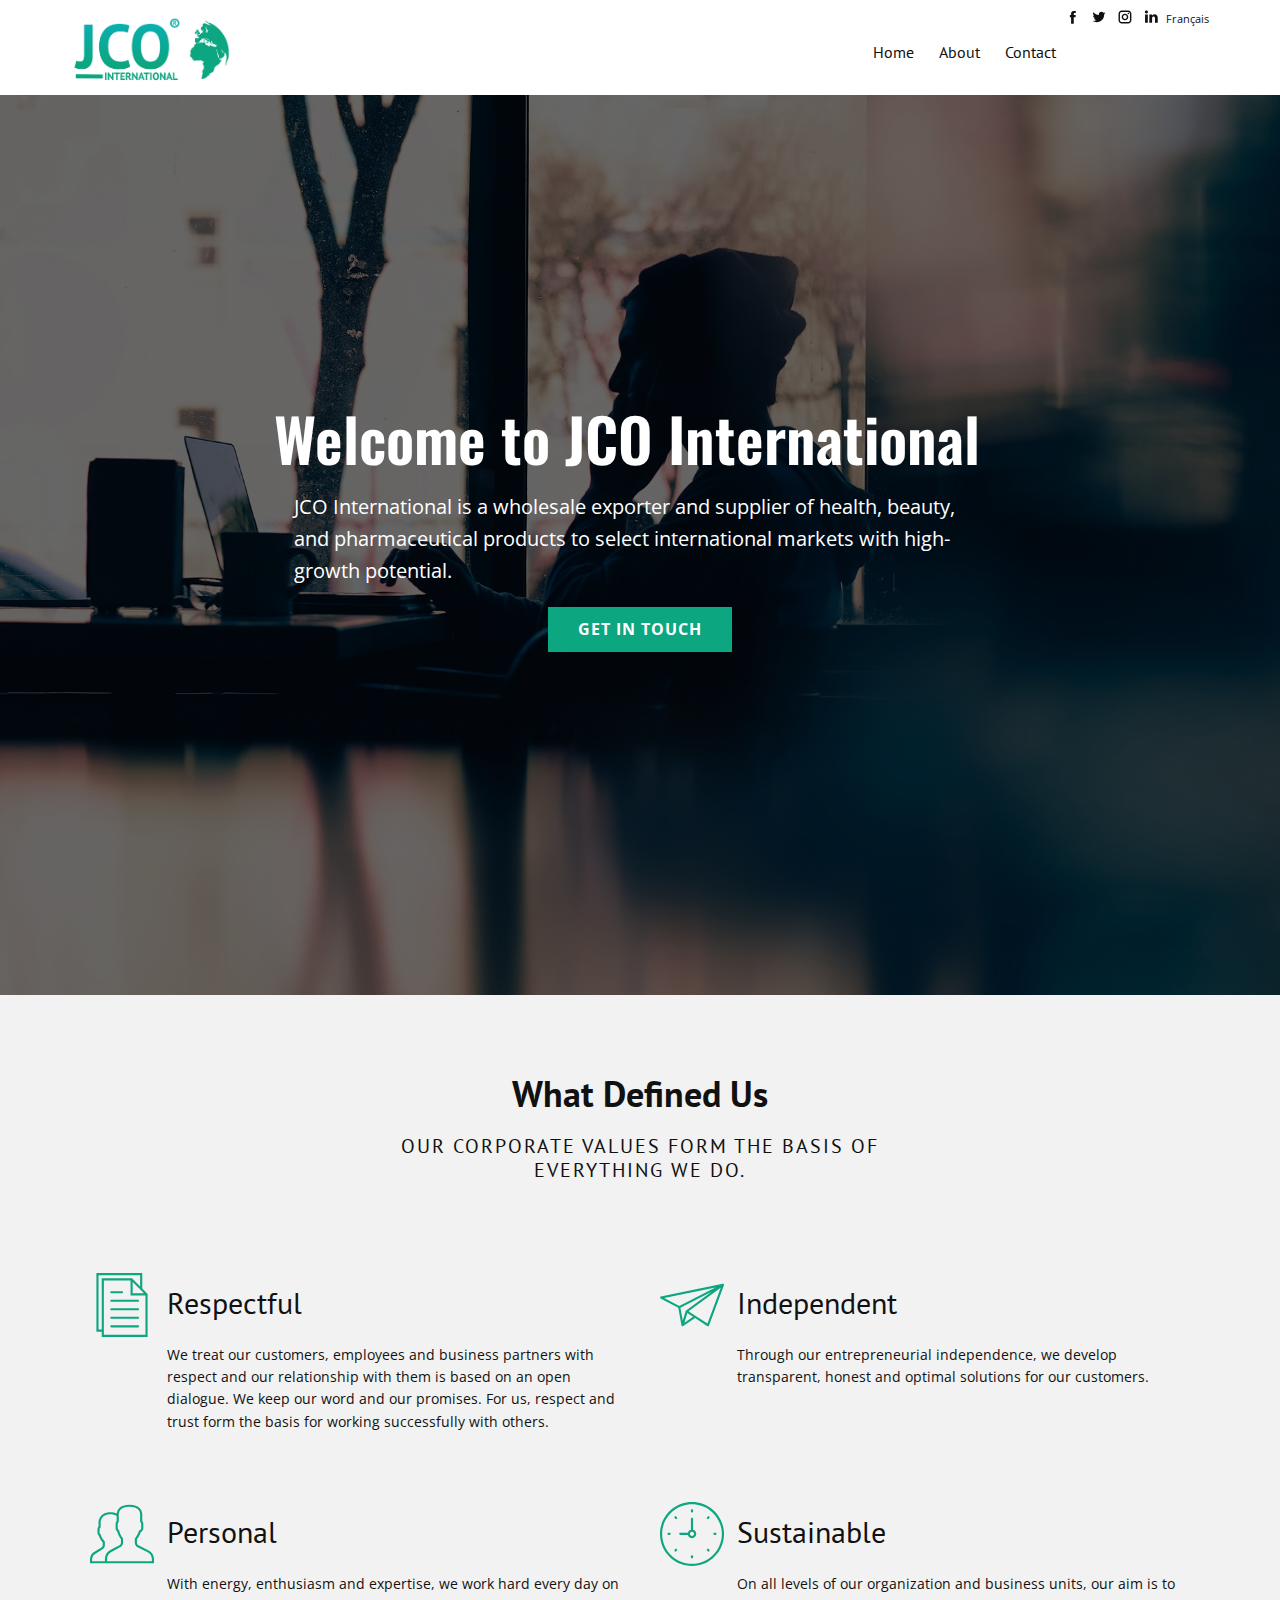
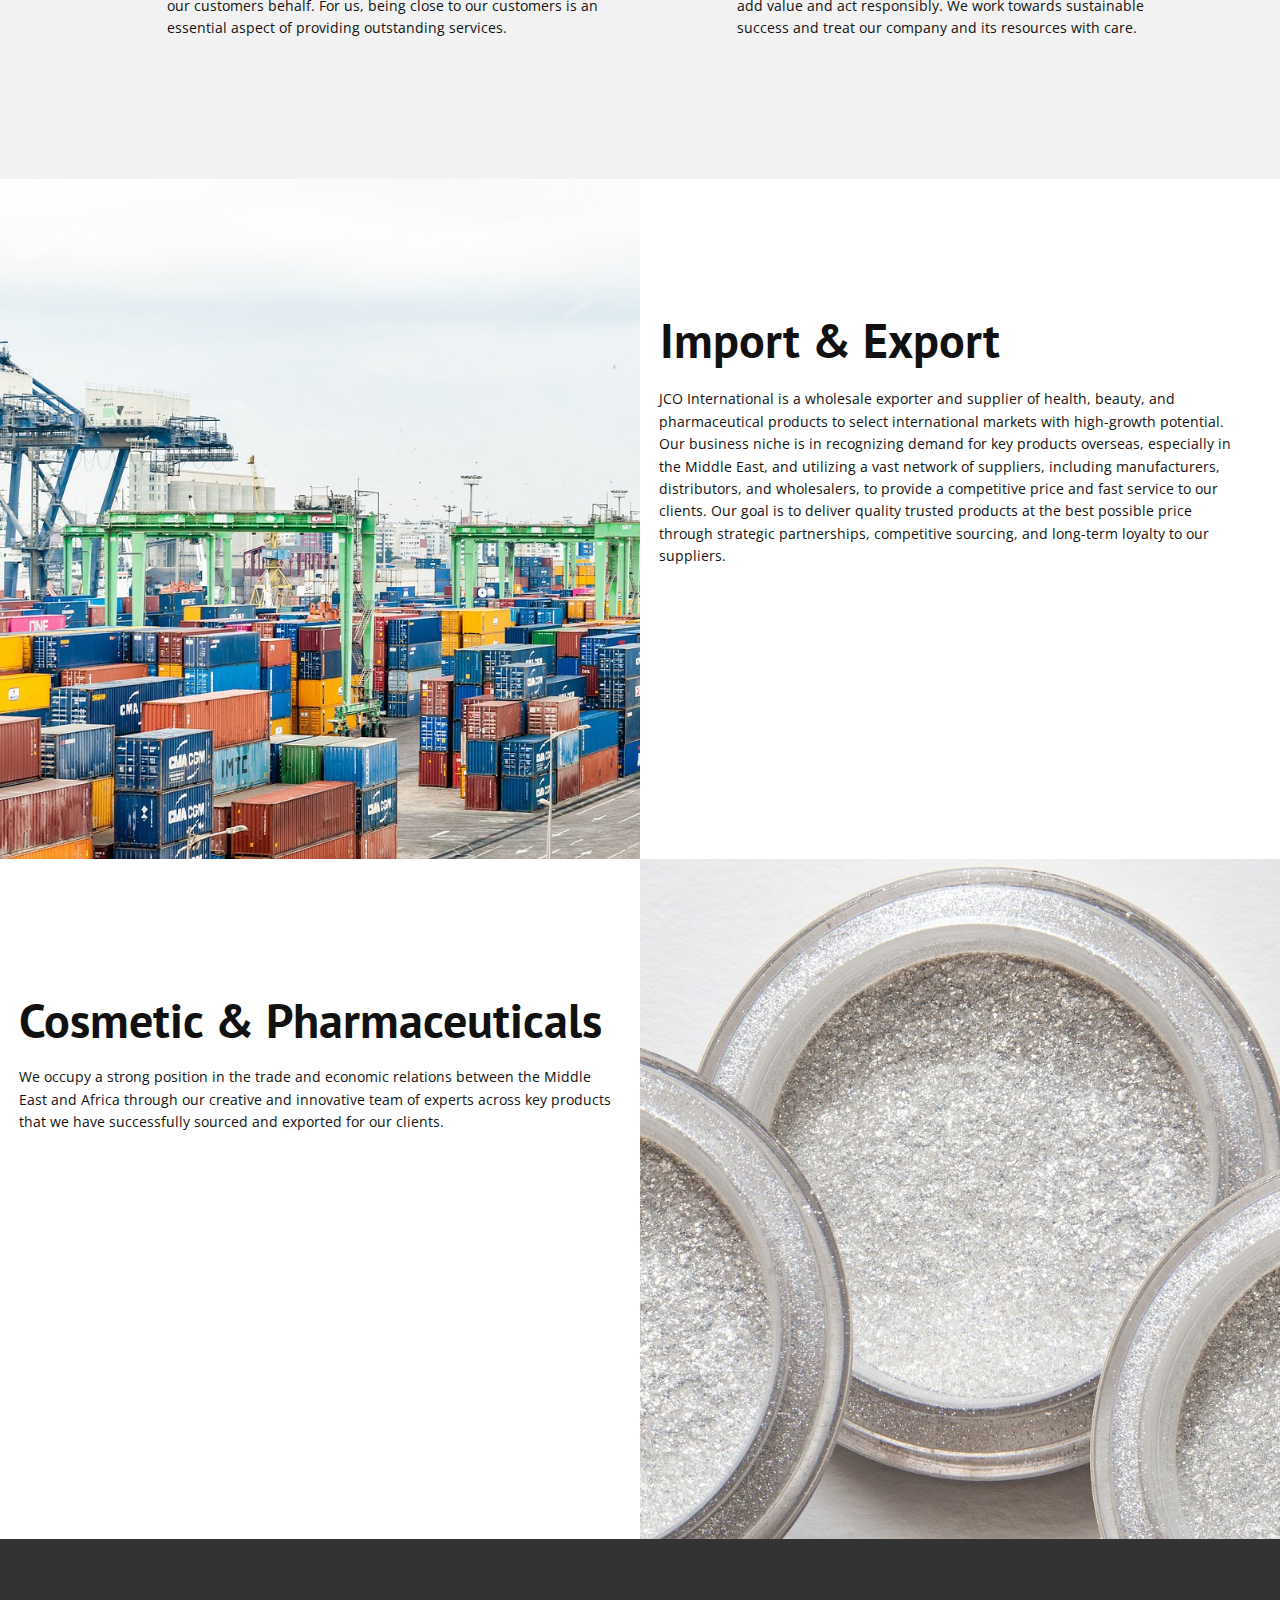
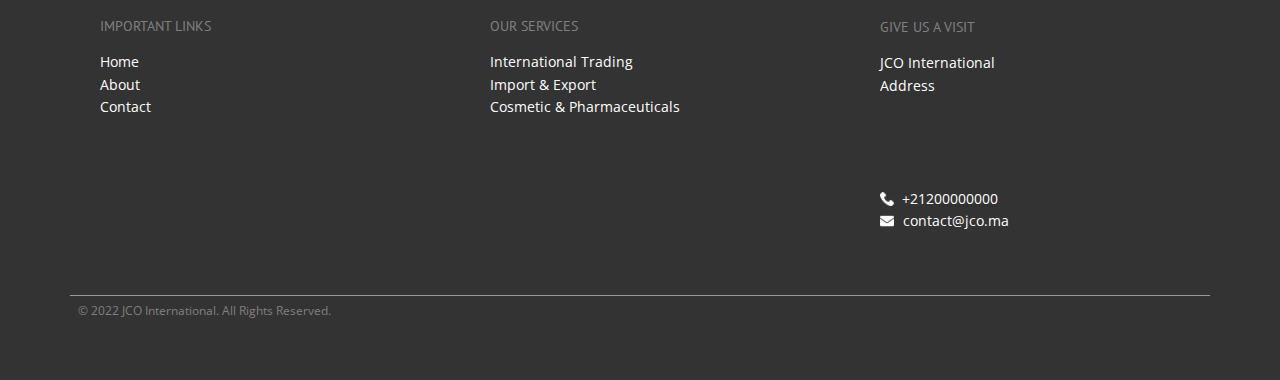
==== commit a76ce5c0: "Update logo" ====
--- a/about.html
+++ b/about.html
@@ -31,7 +31,7 @@
     <meta property="og:description" content="">
     <meta property="og:type" content="website">
   </head>
-  <body class="u-body u-xl-mode"><header class="u-clearfix u-header u-white u-header" id="sec-abe6"><div class="u-clearfix u-sheet u-valign-middle u-sheet-1">
+  <body class="u-body u-xl-mode"><header class="u-clearfix u-header u-white u-header" id="sec-abe6"><div class="u-clearfix u-sheet u-sheet-1">
         <div class="u-social-icons u-spacing-10 u-social-icons-1">
           <a class="u-social-url" target="_blank" href=""><span class="u-icon u-icon-circle u-social-facebook u-social-icon u-icon-1"><svg class="u-svg-link" preserveAspectRatio="xMidYMin slice" viewBox="0 0 112.2 112.2"><use xmlns:xlink="http://www.w3.org/1999/xlink" xlink:href="#svg-a8d7"></use></svg><svg x="0px" y="0px" viewBox="0 0 112.2 112.2" enable-background="new 0 0 112.2 112.2" xml:space="preserve" id="svg-a8d7" class="u-svg-content"><path d="M75.5,28.8H65.4c-1.5,0-4,0.9-4,4.3v9.4h13.9l-1.5,15.8H61.4v45.1H42.8V58.3h-8.8V42.4h8.8V32.2 c0-7.4,3.4-18.8,18.8-18.8h13.8v15.4H75.5z"></path></svg></span>
           </a>
@@ -233,9 +233,9 @@
                     </div><!--/block-->
                   </div><!--/position-->
                   <div class="u-clearfix u-group-elements u-group-elements-1">
-                    <p class="u-text u-text-7"> +21200000000</p><span class="u-align-left u-file-icon u-icon u-text-white u-icon-1"><img src="images/1.png" alt=""></span>
-                  </div>
-                  <p class="u-text u-text-default u-text-8"> contact@jco.ma</p><span class="u-file-icon u-icon u-text-white u-icon-2"><img src="images/2.png" alt=""></span>
+                    <p class="u-text u-text-7"> +21200000000</p><span class="u-align-left u-file-icon u-icon u-text-white u-icon-1"><img src="images/3.png" alt=""></span>
+                  </div>
+                  <p class="u-text u-text-default u-text-8"> contact@jco.ma</p><span class="u-file-icon u-icon u-text-white u-icon-2"><img src="images/4.png" alt=""></span>
                 </div>
               </div>
             </div>
--- a/nicepage.css
+++ b/nicepage.css
@@ -36686,9 +36686,9 @@
 }
 
 .u-header .u-image-1 {
-  width: 173px;
-  height: 74px;
-  margin: -16px auto 0 0;
+  width: 160px;
+  height: 67px;
+  margin: -11px auto 0 0;
 }
 
 .u-header .u-logo-image-1 {
@@ -36697,7 +36697,7 @@
 }
 
 .u-header .u-menu-1 {
-  margin: -51px 154px 27px auto;
+  margin: -49px 154px 27px auto;
 }
 
 .u-header .u-nav-1 {
@@ -36720,11 +36720,12 @@
   }
 
   .u-header .u-image-1 {
-    width: 173px;
+    margin-top: -11px;
   }
 
   .u-header .u-menu-1 {
     width: auto;
+    margin-top: -49px;
     margin-right: 155px;
   }
 }
--- a/about.css
+++ b/about.css
@@ -573,7 +573,7 @@
 }
 
 .u-section-3 .u-image-1 {
-  background-image: url("images/0de82cfe664ad53dcd85f2b5acef948b6a96c353240d8257e18e3667cfebb44be03b4e9e7132e44a9b59d1d79eb0cfc91d868b93b015e15128e574_1280-16.jpg");
+  background-image: url("images/0de82cfe664ad53dcd85f2b5acef948b6a96c353240d8257e18e3667cfebb44be03b4e9e7132e44a9b59d1d79eb0cfc91d868b93b015e15128e574_1280-15.jpg");
   min-height: 680px;
   background-position: 50% 50%;
 }
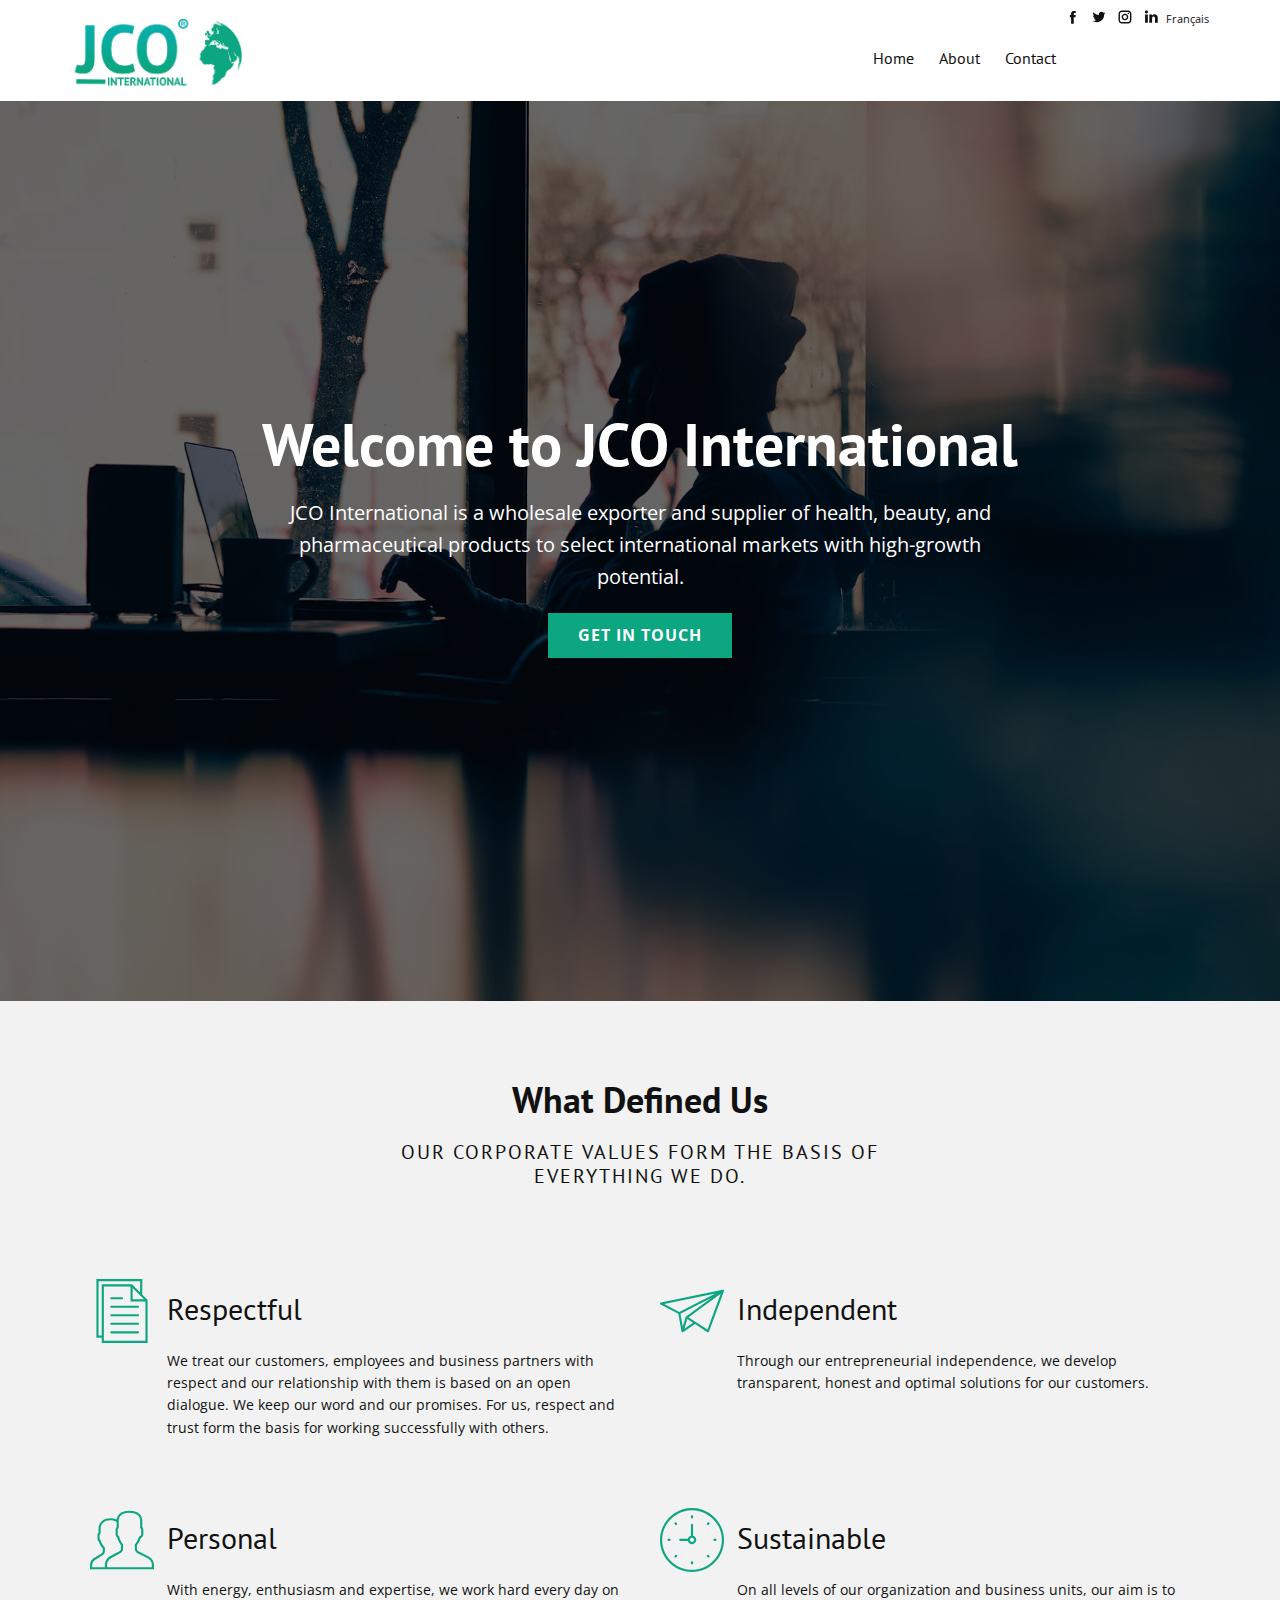
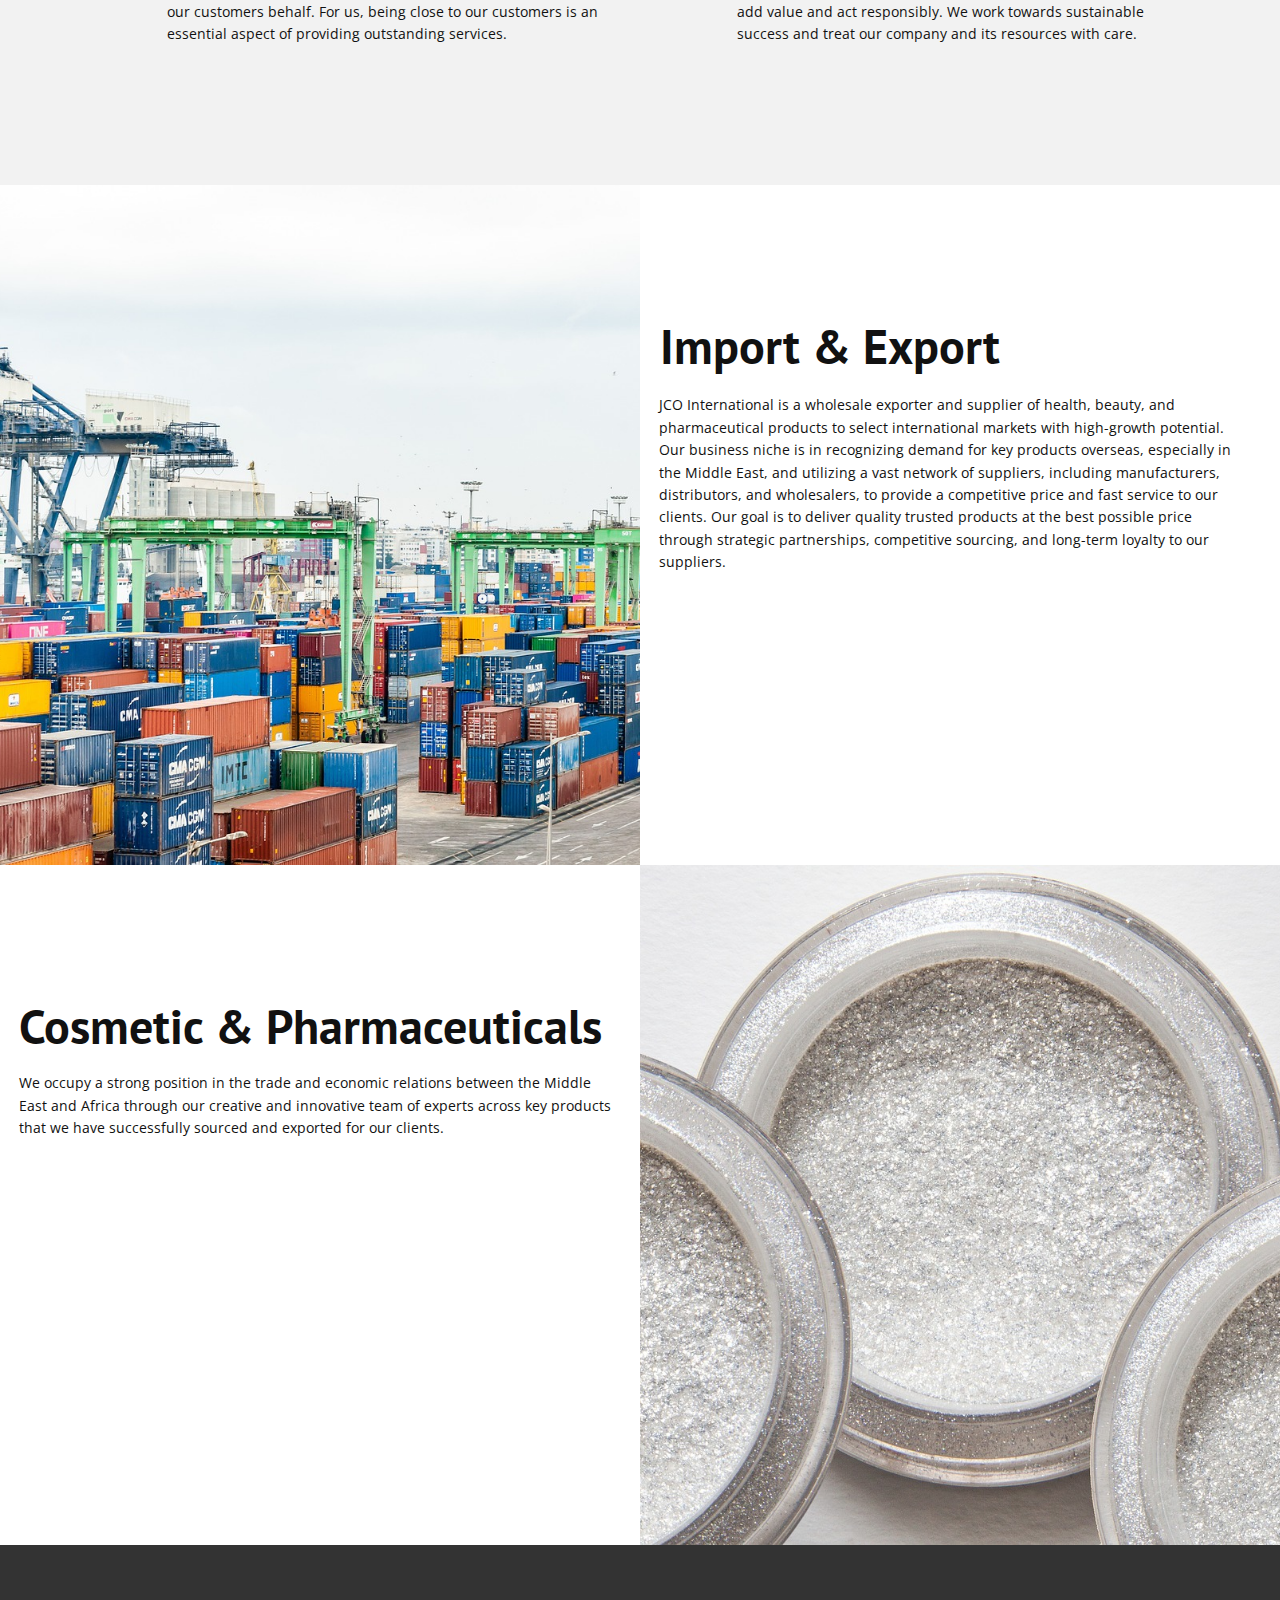
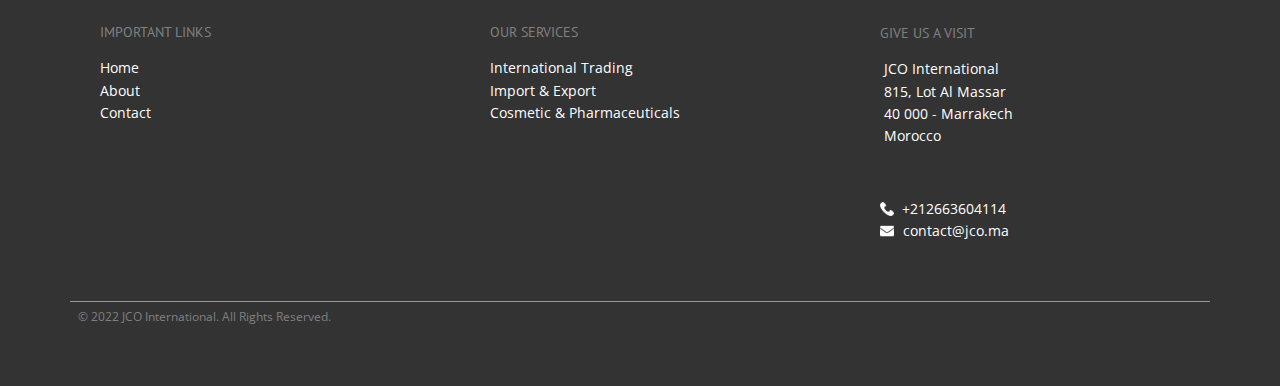
==== commit aca9245b: "Update website" ====
--- a/about.html
+++ b/about.html
@@ -11,9 +11,9 @@
 <link rel="stylesheet" href="about.css" media="screen">
     <script class="u-script" type="text/javascript" src="jquery.js" defer=""></script>
     <script class="u-script" type="text/javascript" src="nicepage.js" defer=""></script>
-    <link rel="icon" href="images/favicon.ico">
+    <link rel="icon" href="images/favicon.png">
     <link id="u-theme-google-font" rel="stylesheet" href="https://fonts.googleapis.com/css?family=PT+Sans:400,400i,700,700i|Open+Sans:300,300i,400,400i,500,500i,600,600i,700,700i,800,800i">
-    <link id="u-page-google-font" rel="stylesheet" href="https://fonts.googleapis.com/css?family=Oswald:200,300,400,500,600,700|PT+Sans:400,400i,700,700i">
+    <link id="u-page-google-font" rel="stylesheet" href="https://fonts.googleapis.com/css?family=PT+Sans:400,400i,700,700i">
     
     
     
@@ -78,9 +78,9 @@
 }</style></header> 
     <section class="u-clearfix u-image u-shading u-valign-middle-md u-valign-middle-sm u-valign-middle-xs u-section-1" id="sec-d213" data-image-width="1980" data-image-height="1320">
       <div class="u-clearfix u-sheet u-valign-middle u-sheet-1">
-        <div class="u-align-left u-container-style u-expanded-width-xs u-group u-group-1">
+        <div class="u-align-center u-container-style u-expanded-width-xs u-group u-group-1">
           <div class="u-container-layout u-container-layout-1">
-            <h1 class="u-custom-font u-font-oswald u-text u-title u-text-1">Welcome to JCO International</h1>
+            <h1 class="u-custom-font u-font-pt-sans u-text u-title u-text-1">Welcome to JCO International</h1>
             <p class="u-large-text u-text u-text-variant u-text-2"> JCO International is a wholesale exporter and supplier of health, beauty, and pharmaceutical products to select international markets with high-growth potential.</p>
             <a href="contact.html" data-page-id="67219353" class="u-btn u-button-style u-hover-palette-1-dark-1 u-palette-1-base u-btn-1">Get in touch</a>
           </div>
@@ -167,7 +167,7 @@
                 </p>
               </div>
             </div>
-            <div class="u-container-style u-image u-layout-cell u-right-cell u-size-30 u-image-1" data-image-width="150" data-image-height="100">
+            <div class="u-container-style u-image u-layout-cell u-right-cell u-size-30 u-image-1" data-image-width="1280" data-image-height="853">
               <div class="u-container-layout u-container-layout-2"></div>
             </div>
           </div>
@@ -223,9 +223,7 @@
                         <h5 class="u-block-header u-text u-text-grey-50 u-text-5"><!--block_header_content--> GIVE US A VISIT<br>
                           <br><!--/block_header_content-->
                         </h5><!--/block_header--><!--block_content-->
-                        <div class="u-block-content u-text u-text-6"><!--block_content_content-->JCO International<br>Address<br>
-                          <br>
-                          <br>
+                        <div class="u-block-content u-text u-text-6"><!--block_content_content-->&nbsp;JCO International<br>&nbsp;815, Lot Al Massar<br>&nbsp;40 000 - Marrakech&nbsp;<br>&nbsp;Morocco<br>&nbsp;<br>
                           <br>
                           <br><!--/block_content_content-->
                         </div><!--/block_content-->
@@ -233,7 +231,7 @@
                     </div><!--/block-->
                   </div><!--/position-->
                   <div class="u-clearfix u-group-elements u-group-elements-1">
-                    <p class="u-text u-text-7"> +21200000000</p><span class="u-align-left u-file-icon u-icon u-text-white u-icon-1"><img src="images/3.png" alt=""></span>
+                    <p class="u-text u-text-7"> +212663604114</p><span class="u-align-left u-file-icon u-icon u-text-white u-icon-1"><img src="images/3.png" alt=""></span>
                   </div>
                   <p class="u-text u-text-default u-text-8"> contact@jco.ma</p><span class="u-file-icon u-icon u-text-white u-icon-2"><img src="images/4.png" alt=""></span>
                 </div>
--- a/nicepage.css
+++ b/nicepage.css
@@ -36686,8 +36686,8 @@
 }
 
 .u-header .u-image-1 {
-  width: 160px;
-  height: 67px;
+  width: 173px;
+  height: 74px;
   margin: -11px auto 0 0;
 }
 
@@ -36720,6 +36720,7 @@
   }
 
   .u-header .u-image-1 {
+    width: 173px;
     margin-top: -11px;
   }
 
--- a/about.css
+++ b/about.css
@@ -8,7 +8,7 @@
 }
 
 .u-section-1 .u-group-1 {
-  width: 732px;
+  width: 775px;
   min-height: 346px;
   margin: 60px auto;
 }
@@ -19,8 +19,8 @@
 }
 
 .u-section-1 .u-text-1 {
-  font-weight: 600;
   font-size: 3.75rem;
+  font-weight: 700;
   margin: 33px 0 0;
 }
 
